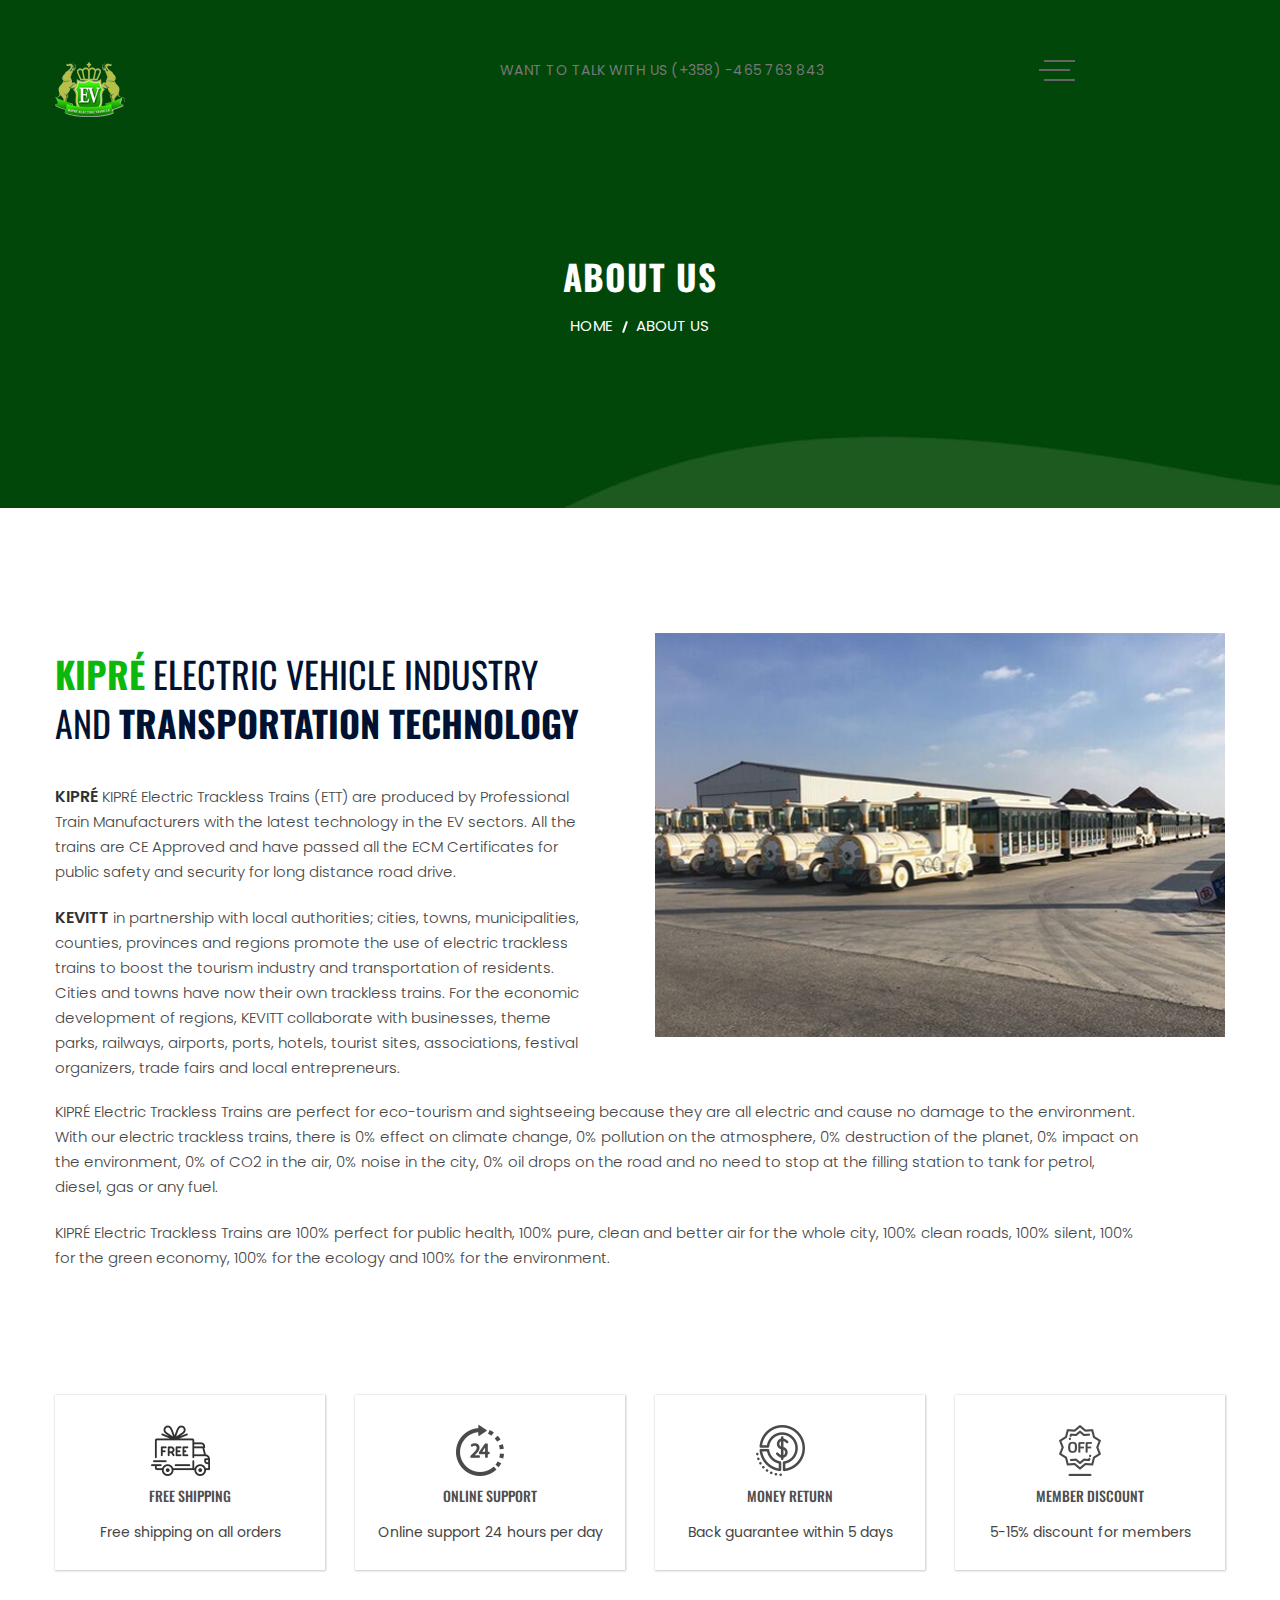
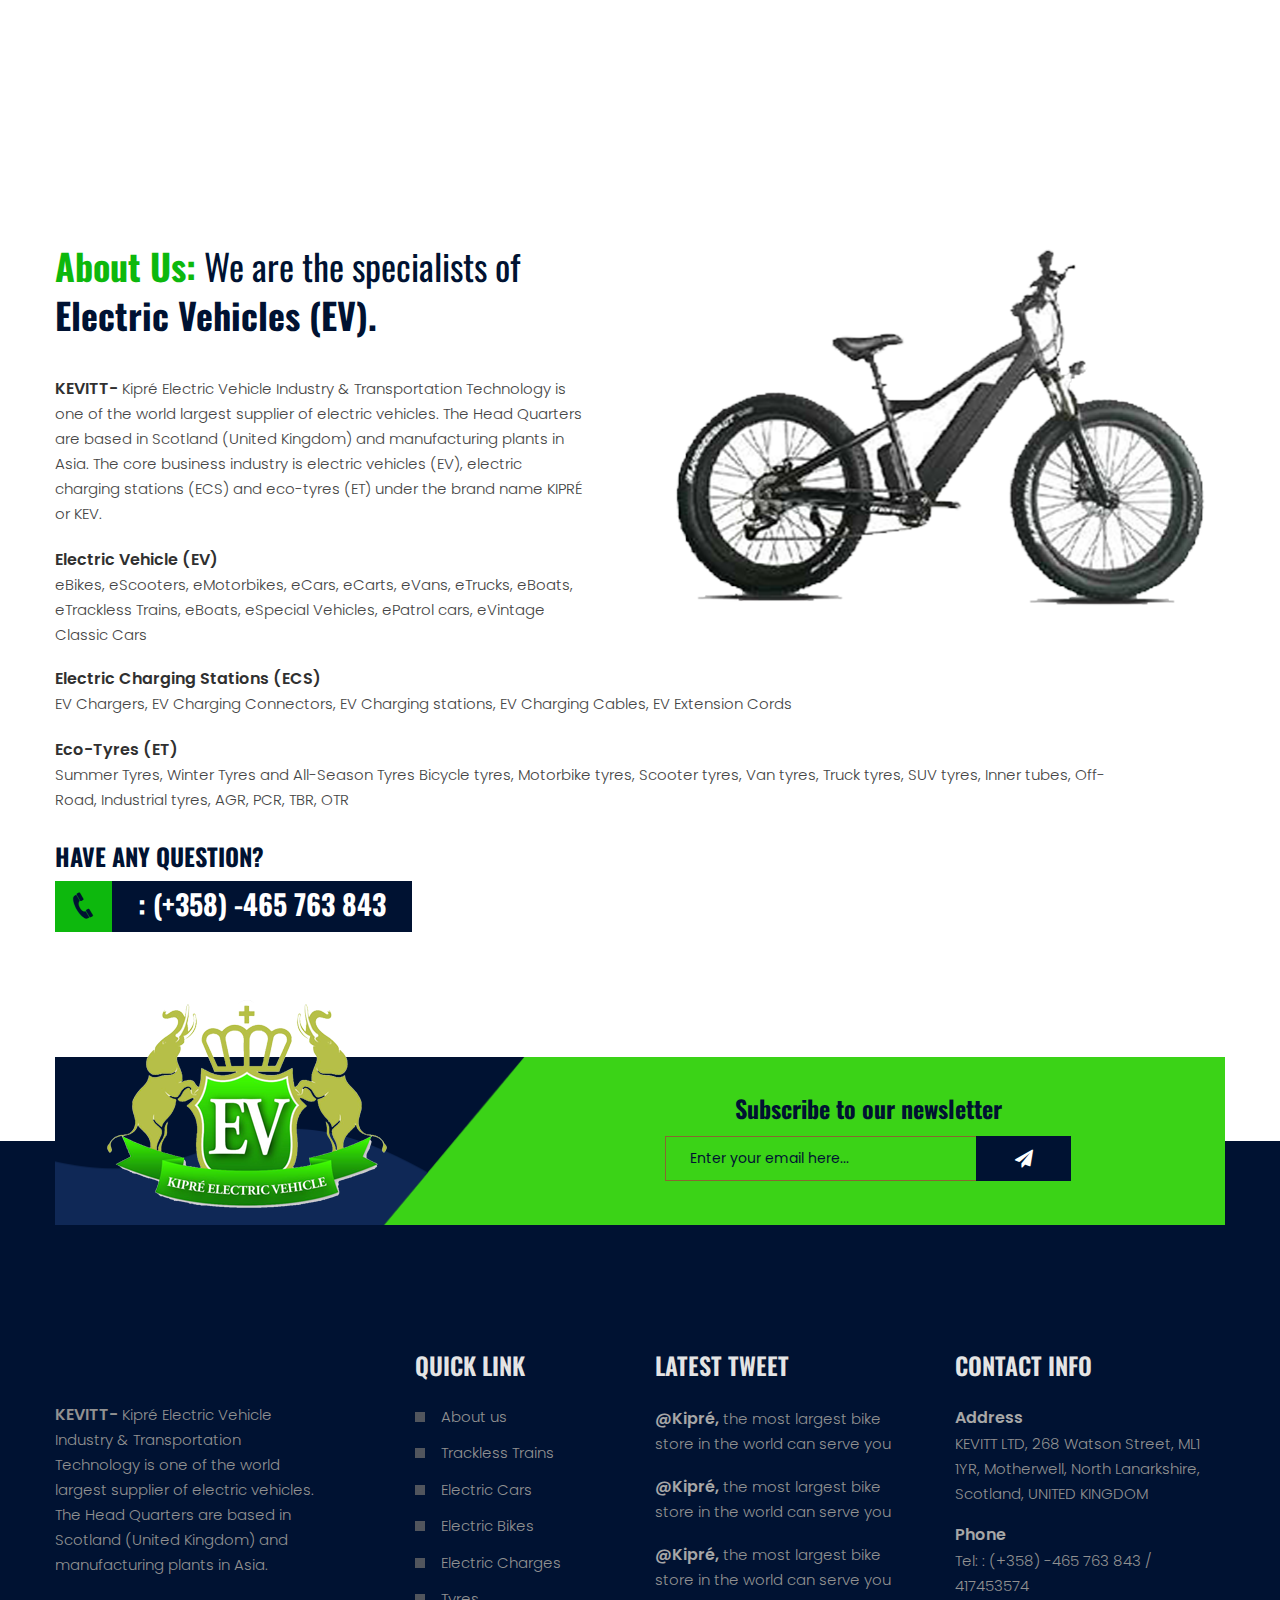
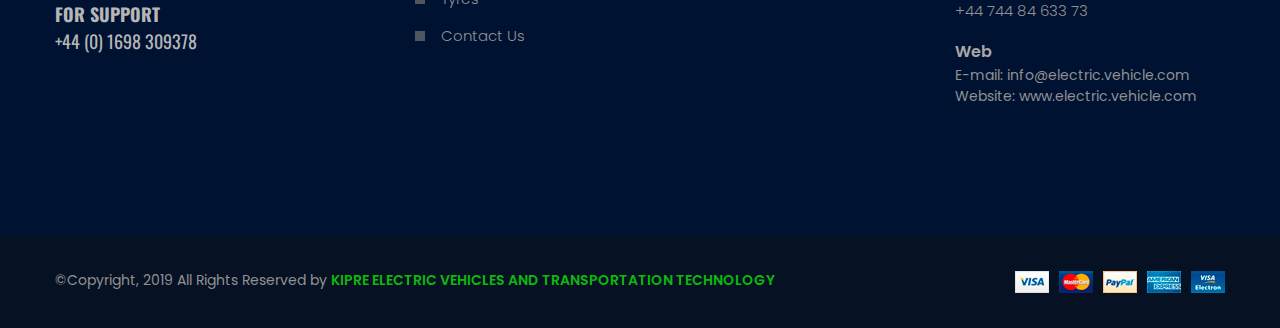
==== docs/about-us.html @ 4ef41a9a "Copy files from Websites project" ====
<!doctype html>
<html class="no-js" lang="zxx">
    <head>
        <meta charset="utf-8">
        <meta http-equiv="x-ua-compatible" content="ie=edge">
        <title> KIPRE ELECTRIC VEHICLES AND TRANSPORTATION TECHNOLOGY</title>
        <meta name="description" content="KIPRÉ ELECTRIC BIKES">
        <meta name="viewport" content="width=device-width, initial-scale=1">
        <!-- Favicon -->
        <link rel="shortcut icon" type="image/x-icon" href="assets/img/favicon.png">
		
		<!-- all css here -->
        <link rel="stylesheet" href="assets/css/bootstrap.min.css">
        <link rel="stylesheet" href="assets/css/animate.css">
        <link rel="stylesheet" href="assets/css/owl.carousel.min.css">
        <link rel="stylesheet" href="assets/css/chosen.min.css">
        <link rel="stylesheet" href="assets/css/meanmenu.min.css">
        <link rel="stylesheet" href="assets/css/themify-icons.css">
        <link rel="stylesheet" href="assets/css/icofont.css">
        <link rel="stylesheet" href="assets/css/font-awesome.min.css">
        <link rel="stylesheet" href="assets/css/bundle.css">
        <link rel="stylesheet" href="assets/css/style.css">
        <link rel="stylesheet" href="assets/css/responsive.css">
        <script src="assets/js/vendor/modernizr-2.8.3.min.js"></script>
    </head>
    <body>
        <div class="wrapper">
            <header>
                <div class="header-area transparent-bar ptb-55">
                    <div class="container">
                        <div class="row">
                            <div class="col-lg-4 col-md-4 col-4">
                                <div class="logo-small-device">
                                    <a href="index.html"><img alt="" src="assets/img/logo/logo.png"></a>
                                </div>
                            </div>
                            <div class="col-lg-8 col-md-8 col-8">
                                <div class="header-contact-menu-wrapper pl-45">
                                    <div class="header-contact">
                                        <p>WANT TO TALK WITH US   (+358) -465 763 843</p>
                                    </div>
                                    <div class="menu-wrapper text-center">
                                        <button class="menu-toggle">
                                            <img class="s-open" alt="" src="assets/img/icon-img/menu.png">
                                            <img class="s-close" alt="" src="assets/img/icon-img/menu-close.png">
                                        </button>
                                        <div class="main-menu">
                                            <nav>
                                                <ul>
                                                    <li><a href="index.html">home</a></li>
                                                    <li class="active"><a href="about-us.html">about us </a></li>
                                                    <li><a href="products.html">Products</a>
                                                        
                                                    </li>
                                                    <li><a href="contact.html">contact us</a></li>
                                                </ul>
                                            </nav>
                                        </div>
                                    </div>
                                </div>
                            </div>
                            
                            <div class="mobile-menu-area col-12">
                                <div class="mobile-menu">
                                    <nav id="mobile-menu-active">
                                        <ul class="menu-overflow">
                                            <li><a href="index.html">home</a></li>
                                                    <li class="active"><a href="about-us.html">about us </a></li>
                                                    <li><a href="products.html">Products</a>
                                                        
                                                    </li>
                                                    <li><a href="contact.html">contact us</a></li>
                                        </ul>
                                    </nav>                          
                                </div>
                            </div>
                        </div>
                    </div>
                    

                </div>
            </header>
            <div class="breadcrumb-area pt-255 pb-170" style="background-image: url(assets/img/banner/banner-4.jpg)">
                <div class="container-fluid">
                    <div class="breadcrumb-content text-center">
                        <h2>About Us</h2>
                        <ul>
                            <li>
                                <a href="index.html">home</a>
                            </li>
                            <li>About Us</li>
                        </ul>
                    </div>
                </div>
            </div>
            
           
            <div class="about-us-area pt-125 pb-125">
                <div class="container">
                    <div class="row">
                        <div class="col-lg-6 col-md-12">
                            <div class="overview-content">
                                <h1><span>KIPRÉ</span>  ELECTRIC VEHICLE INDUSTRY </h1>
                                <h2>AND <span>TRANSPORTATION TECHNOLOGY</span></h2>
                                <p><span>KIPRÉ</span> 
                                    KIPRÉ Electric Trackless Trains (ETT) are produced by Professional Train Manufacturers with the latest technology in the EV sectors. All the trains are CE Approved and have passed all the ECM Certificates for public safety and security for long distance road drive.
                                </p>
                                <br>
                                <p><span>KEVITT </span> 
                                   in partnership with local authorities; cities, towns, municipalities, counties, provinces and regions promote the use of electric trackless trains to boost the tourism industry and transportation of residents. Cities and towns have now their own trackless trains. For the economic development of regions, KEVITT collaborate with businesses, theme parks, railways, airports, ports, hotels, tourist sites, associations, festival organizers, trade fairs and local entrepreneurs.
                                </p>
                            </div>
                        </div>
                        <div class="col-lg-6 col-md-12">
                            <div class="overview-img">
                                <img class="tilter" src="assets/img/banner/banner-1.png" alt=" KIPRE ELECTRIC VEHICLES AND TRANSPORTATION TECHNOLOGY">
                            </div>
                        </div>
                        <div class="col-lg-12 col-md-12">
                            <div class="overview-content">
                                <p> 
                                    KIPRÉ Electric Trackless Trains are perfect for eco-tourism and sightseeing because they are all electric and cause no damage to the environment. With our electric trackless trains, there is 0% effect on climate change, 0% pollution on the atmosphere, 0% destruction of the planet, 0% impact on the environment, 0% of CO2 in the air, 0% noise in the city, 0% oil drops on the road and no need to stop at the filling station to tank for petrol, diesel, gas or any fuel. 
                                </p>
                                <br>
                                <p>
                                   KIPRÉ Electric Trackless Trains are 100% perfect for public health, 100% pure, clean and better air for the whole city, 100% clean roads, 100% silent, 100% for the green economy, 100% for the ecology and 100% for the environment. 
                                </p>
                         
                            </div>
                        </div>
                        
                    </div>
                </div>
            </div>
            
            
                    
           
            <div class="services-area pb-100">
                <div class="container">
                    <div class="row">
                        <div class="col-lg-3 col-md-6">
                            <div class="single-services orange mb-30 text-center">
                                <div class="services-icon">
                                    <img alt="" src="assets/img/icon-img/3.png">
                                </div>
                                <div class="services-text">
                                    <h5>FREE SHIPPING</h5>
                                    <p>Free shipping on all orders</p>
                                </div>
                            </div>
                        </div>
                        <div class="col-lg-3 col-md-6">
                            <div class="single-services yellow mb-30 text-center">
                                <div class="services-icon">
                                    <img alt="" src="assets/img/icon-img/4.png">
                                </div>
                                <div class="services-text">
                                    <h5>ONLINE SUPPORT</h5>
                                    <p>Online support 24 hours per day</p>
                                </div>
                            </div>
                        </div>
                        <div class="col-lg-3 col-md-6">
                            <div class="single-services purple mb-30 text-center">
                                <div class="services-icon">
                                    <img alt="" src="assets/img/icon-img/5.png">
                                </div>
                                <div class="services-text">
                                    <h5>MONEY RETURN</h5>
                                    <p>Back guarantee within 5 days</p>
                                </div>
                            </div>
                        </div>
                        <div class="col-lg-3 col-md-6">
                            <div class="single-services sky mb-30 text-center">
                                <div class="services-icon">
                                    <img alt="" src="assets/img/icon-img/6.png">
                                </div>
                                <div class="services-text">
                                    <h5>MEMBER DISCOUNT</h5>
                                    <p>5-15% discount for members</p>
                                </div>
                            </div>
                        </div>
                    </div>
                </div>
            </div>
            
               <div class="about-us-area pt-125 pb-125">
                <div class="container">
                    <div class="row">
                        <div class="col-lg-6 col-md-12">
                            <div class="overview-content">
                             
                                <h1><span>About Us:</span>  We are the specialists of  </h1>
                                <h2><span>Electric Vehicles (EV). </span></h2>
                                <p><span>KEVITT-</span> 
                                    Kipré Electric Vehicle Industry &amp; Transportation Technology is one of the world largest supplier of electric vehicles. The Head Quarters are based in Scotland (United Kingdom) and manufacturing plants in Asia. The core business industry is electric vehicles (EV), electric charging stations (ECS) and eco-tyres (ET) under the brand name KIPRÉ or KEV.
                                </p>
                                <br>
                                <p><span>Electric Vehicle (EV)</span> <br>
                                eBikes, eScooters, eMotorbikes, eCars, eCarts, eVans, eTrucks, eBoats, eTrackless Trains, eBoats, eSpecial Vehicles, ePatrol cars, eVintage Classic Cars

                                </p>
                            </div>
                        </div>
                        <div class="col-lg-6 col-md-12">
                            <div class="overview-img">
                                <img class="tilter" src="assets/img/banner/banner-21.png" alt="">
                            </div>
                        </div>
                        <div class="col-lg-12 col-md-12">
                            <div class="overview-content">
                                 <p><span>Electric Charging Stations (ECS) </span> <br>
                                EV Chargers, EV Charging Connectors, EV Charging stations, EV Charging Cables, EV Extension Cords
                                </p>
                                <br>
                                 <p><span>Eco-Tyres (ET) </span> <br>
                                 Summer Tyres, Winter Tyres and All-Season Tyres Bicycle tyres, Motorbike tyres, Scooter tyres, Van tyres, Truck tyres, SUV tyres, Inner tubes, Off-Road, Industrial tyres, AGR, PCR, TBR, OTR

                                </p>
                                <div class="question-area">
                                    <h4>HAVE ANY QUESTION? </h4>
                                    <div class="question-contact">
                                        <div class="question-icon">
                                            <i class="icofont icofont-phone"></i>
                                        </div>
                                        <div class="question-content-number">
                                            <h6> : (+358) -465 763 843</h6>
                                        </div>
                                    </div>
                                </div>
                            </div>
                        </div>
                        
                    </div>
                </div>
            </div>
            
            
            <div class="newsletter-area">
                <div class="container">
                    <div class="newsletter-wrapper-all theme-bg-2">
                        <div class="row">
                            <div class="col-lg-5 col-12 col-md-12">
                                <div class="newsletter-img bg-img" style="background-image: url(assets/img/banner/newsletter-bg.png)">
                                    <img alt="image" src="assets/img/team/newsletter-img.png">
                                </div>
                            </div>
                            <div class="col-lg-7 col-12 col-md-12">
                                <div class="newsletter-wrapper text-center">
                                    <div class="newsletter-title">
                                        <h3>Subscribe to our newsletter</h3>
                                    </div>
                                    <div id="mc_embed_signup" class="subscribe-form">
                                        <form action="#" method="post" id="#" name="mc-embedded-subscribe-form" class="validate" target="_blank" novalidate>
                                            <div id="mc_embed_signup_scroll" class="mc-form">
                                                <input type="email" value="" name="EMAIL" class="email" placeholder="Enter your email here..." required>
                                                <!-- real people should not fill this in and expect good things - do not remove this or risk form bot signups-->
                                                <div class="mc-news" aria-hidden="true"><input type="text" name="b_6bbb9b6f5827bd842d9640c82_05d85f18ef" tabindex="-1" value=""></div>
                                                <div class="clear"><input type="submit" value="Subscribe" name="subscribe" id="mc-embedded-subscribe" class="button"></div>
                                            </div>
                                        </form>
                                    </div>
                                </div>
                            </div>
                        </div>
                    </div>
                </div>
            </div>
  <footer>
                <div class="footer-top pt-210 pb-98 theme-bg">
                    <div class="container">
                       <div class="row">
                            <div class="col-lg-3 col-md-6 col-12">
                                <div class="footer-widget mb-30">
                                    <div class="footer-logo">
                                        <a href="index.html">
                                            <img src="assets/img/logo/2.png" alt="">
                                        </a>
                                    </div>
                                    <div class="footer-about">
                                        <p><span>KEVITT- </span> Kipré Electric Vehicle Industry &amp; Transportation Technology is one of the world largest supplier of electric vehicles. The Head Quarters are based in Scotland (United Kingdom) and manufacturing plants in Asia.  </p>
                                        <div class="footer-support">
                                            <h5>FOR SUPPORT</h5>
                                            <span> +44 (0) 1698 309378</span>
                                        </div>
                                    </div>
                                </div>
                            </div>
                            <div class="col-lg-3 col-md-6 col-12">
                                <div class="footer-widget mb-30 pl-60">
                                    <div class="footer-widget-title">
                                        <h3>QUICK LINK</h3>
                                    </div>
                                    <div class="quick-links">
                                        <ul>
                                             <li><a href="about-us.html">About us</a></li>
                                            <li><a href="trains.html">Trackless Trains</a></li>
                                            <li><a href="cars.html">Electric Cars</a></li>
                                            <li><a href="bikes.html">Electric Bikes</a></li>
                                            <li><a href="charges.html">Electric Charges</a></li>
                                            <li><a href="tyres.html">Tyres</a></li>
                                            <li><a href="contact.html">Contact Us</a></li>
                                        </ul>
                                    </div>
                                </div>
                            </div>
                            <div class="col-lg-3 col-md-6 col-12">
                                <div class="footer-widget mb-30">
                                    <div class="footer-widget-title">
                                        <h3>LATEST TWEET</h3>
                                    </div>
                                    <div class="food-widget-content pr-30">
                                        <div class="single-tweet">
                                            <p><a href="#">@Kipré,</a> the most largest bike store in the world can serve you </p>
                                        </div>
                                        <div class="single-tweet">
                                             <p><a href="#">@Kipré,</a> the most largest bike store in the world can serve you </p>
                                        </div>
                                        <div class="single-tweet">
                                            <p><a href="#">@Kipré,</a> the most largest bike store in the world can serve you </p>
                                        </div>
                                    </div>
                                </div>
                            </div>
                            <div class="col-lg-3 col-md-6 col-12">
                                <div class="footer-widget mb-30">
                                    <div class="footer-widget-title">
                                        <h3>CONTACT INFO</h3>
                                    </div>
                                    <div class="food-info-wrapper">
                                        <div class="food-address">
                                            <div class="food-info-title">
                                                <span>Address</span>
                                            </div>
                                            <div class="food-info-content">
                                                <p>KEVITT LTD, 268 Watson Street, ML1 1YR, Motherwell, North Lanarkshire, Scotland, UNITED KINGDOM </p>
                                            </div>
                                        </div>
                                       <div class="food-address">
                                            <div class="food-info-title">
                                                <span>Phone</span>
                                            </div>
                                            <div class="food-info-content">
                                                <p>Tel: : (+358) -465 763 843  /  417453574  <br>
+44 744 84 633 73</p>
                                               
                                            </div>
                                        </div>
                                        <div class="food-address">
                                            <div class="food-info-title">
                                                <span>Web</span>
                                            </div>
                                            <div class="food-info-content">
                                                <a href="#">E-mail: info@electric.vehicle.com</a>
                                                <a href="#">Website: www.electric.vehicle.com</a>
                                            </div>
                                        </div>
                                    </div>
                                </div>
                            </div>
                        </div>
                    </div>
                </div>
                <div class="footer-bottom ptb-35 black-bg">
                    <div class="container">
                        <div class="row">
                            <div class="col-md-8 col-12">
                                <div class="copyright">
                                    <p>©Copyright, 2019 All Rights Reserved by <a href=""> KIPRE ELECTRIC VEHICLES AND TRANSPORTATION TECHNOLOGY</a></p>
                                </div>
                            </div>
                            <div class="col-md-4 col-12">
                                <div class="footer-payment-method">
                                    <a href="#"><img alt="" src="assets/img/icon-img/payment.png"></a>
                                </div>
                            </div>
                        </div>
                    </div>
                </div>
            </footer>
        </div>
        
        
        
		
		
		
		
		
		<!-- all js here -->
        <script src="assets/js/vendor/jquery-1.12.0.min.js"></script>
        <script src="assets/js/popper.js"></script>
        <script src="assets/js/bootstrap.min.js"></script>
        <script src="assets/js/isotope.pkgd.min.js"></script>
        <script src="assets/js/imagesloaded.pkgd.min.js"></script>
        <script src="assets/js/jquery.counterup.min.js"></script>
        <script src="assets/js/waypoints.min.js"></script>
        
        <script src="assets/js/owl.carousel.min.js"></script>
        <script src="assets/js/plugins.js"></script>
        <script src="assets/js/main.js"></script>
    </body>
</html>
---- docs/assets/css/themify-icons.css ----
@font-face {
	font-family: 'themify';
	src:url('../fonts/themify.eot?-fvbane');
	src:url('.../fonts/themify.eot?#iefix-fvbane') format('embedded-opentype'),
		url('../fonts/themify.woff?-fvbane') format('woff'),
		url('../fonts/themify.ttf?-fvbane') format('truetype'),
		url('../fonts/themify.svg?-fvbane#themify') format('svg');
	font-weight: normal;
	font-style: normal;
}

[class^="ti-"], [class*=" ti-"] {
	font-family: 'themify';
	speak: none;
	font-style: normal;
	font-weight: normal;
	font-variant: normal;
	text-transform: none;
	line-height: 1;

	/* Better Font Rendering =========== */
	-webkit-font-smoothing: antialiased;
	-moz-osx-font-smoothing: grayscale;
}

.ti-wand:before {
	content: "\e600";
}
.ti-volume:before {
	content: "\e601";
}
.ti-user:before {
	content: "\e602";
}
.ti-unlock:before {
	content: "\e603";
}
.ti-unlink:before {
	content: "\e604";
}
.ti-trash:before {
	content: "\e605";
}
.ti-thought:before {
	content: "\e606";
}
.ti-target:before {
	content: "\e607";
}
.ti-tag:before {
	content: "\e608";
}
.ti-tablet:before {
	content: "\e609";
}
.ti-star:before {
	content: "\e60a";
}
.ti-spray:before {
	content: "\e60b";
}
.ti-signal:before {
	content: "\e60c";
}
.ti-shopping-cart:before {
	content: "\e60d";
}
.ti-shopping-cart-full:before {
	content: "\e60e";
}
.ti-settings:before {
	content: "\e60f";
}
.ti-search:before {
	content: "\e610";
}
.ti-zoom-in:before {
	content: "\e611";
}
.ti-zoom-out:before {
	content: "\e612";
}
.ti-cut:before {
	content: "\e613";
}
.ti-ruler:before {
	content: "\e614";
}
.ti-ruler-pencil:before {
	content: "\e615";
}
.ti-ruler-alt:before {
	content: "\e616";
}
.ti-bookmark:before {
	content: "\e617";
}
.ti-bookmark-alt:before {
	content: "\e618";
}
.ti-reload:before {
	content: "\e619";
}
.ti-plus:before {
	content: "\e61a";
}
.ti-pin:before {
	content: "\e61b";
}
.ti-pencil:before {
	content: "\e61c";
}
.ti-pencil-alt:before {
	content: "\e61d";
}
.ti-paint-roller:before {
	content: "\e61e";
}
.ti-paint-bucket:before {
	content: "\e61f";
}
.ti-na:before {
	content: "\e620";
}
.ti-mobile:before {
	content: "\e621";
}
.ti-minus:before {
	content: "\e622";
}
.ti-medall:before {
	content: "\e623";
}
.ti-medall-alt:before {
	content: "\e624";
}
.ti-marker:before {
	content: "\e625";
}
.ti-marker-alt:before {
	content: "\e626";
}
.ti-arrow-up:before {
	content: "\e627";
}
.ti-arrow-right:before {
	content: "\e628";
}
.ti-arrow-left:before {
	content: "\e629";
}
.ti-arrow-down:before {
	content: "\e62a";
}
.ti-lock:before {
	content: "\e62b";
}
.ti-location-arrow:before {
	content: "\e62c";
}
.ti-link:before {
	content: "\e62d";
}
.ti-layout:before {
	content: "\e62e";
}
.ti-layers:before {
	content: "\e62f";
}
.ti-layers-alt:before {
	content: "\e630";
}
.ti-key:before {
	content: "\e631";
}
.ti-import:before {
	content: "\e632";
}
.ti-image:before {
	content: "\e633";
}
.ti-heart:before {
	content: "\e634";
}
.ti-heart-broken:before {
	content: "\e635";
}
.ti-hand-stop:before {
	content: "\e636";
}
.ti-hand-open:before {
	content: "\e637";
}
.ti-hand-drag:before {
	content: "\e638";
}
.ti-folder:before {
	content: "\e639";
}
.ti-flag:before {
	content: "\e63a";
}
.ti-flag-alt:before {
	content: "\e63b";
}
.ti-flag-alt-2:before {
	content: "\e63c";
}
.ti-eye:before {
	content: "\e63d";
}
.ti-export:before {
	content: "\e63e";
}
.ti-exchange-vertical:before {
	content: "\e63f";
}
.ti-desktop:before {
	content: "\e640";
}
.ti-cup:before {
	content: "\e641";
}
.ti-crown:before {
	content: "\e642";
}
.ti-comments:before {
	content: "\e643";
}
.ti-comment:before {
	content: "\e644";
}
.ti-comment-alt:before {
	content: "\e645";
}
.ti-close:before {
	content: "\e646";
}
.ti-clip:before {
	content: "\e647";
}
.ti-angle-up:before {
	content: "\e648";
}
.ti-angle-right:before {
	content: "\e649";
}
.ti-angle-left:before {
	content: "\e64a";
}
.ti-angle-down:before {
	content: "\e64b";
}
.ti-check:before {
	content: "\e64c";
}
.ti-check-box:before {
	content: "\e64d";
}
.ti-camera:before {
	content: "\e64e";
}
.ti-announcement:before {
	content: "\e64f";
}
.ti-brush:before {
	content: "\e650";
}
.ti-briefcase:before {
	content: "\e651";
}
.ti-bolt:before {
	content: "\e652";
}
.ti-bolt-alt:before {
	content: "\e653";
}
.ti-blackboard:before {
	content: "\e654";
}
.ti-bag:before {
	content: "\e655";
}
.ti-move:before {
	content: "\e656";
}
.ti-arrows-vertical:before {
	content: "\e657";
}
.ti-arrows-horizontal:before {
	content: "\e658";
}
.ti-fullscreen:before {
	content: "\e659";
}
.ti-arrow-top-right:before {
	content: "\e65a";
}
.ti-arrow-top-left:before {
	content: "\e65b";
}
.ti-arrow-circle-up:before {
	content: "\e65c";
}
.ti-arrow-circle-right:before {
	content: "\e65d";
}
.ti-arrow-circle-left:before {
	content: "\e65e";
}
.ti-arrow-circle-down:before {
	content: "\e65f";
}
.ti-angle-double-up:before {
	content: "\e660";
}
.ti-angle-double-right:before {
	content: "\e661";
}
.ti-angle-double-left:before {
	content: "\e662";
}
.ti-angle-double-down:before {
	content: "\e663";
}
.ti-zip:before {
	content: "\e664";
}
.ti-world:before {
	content: "\e665";
}
.ti-wheelchair:before {
	content: "\e666";
}
.ti-view-list:before {
	content: "\e667";
}
.ti-view-list-alt:before {
	content: "\e668";
}
.ti-view-grid:before {
	content: "\e669";
}
.ti-uppercase:before {
	content: "\e66a";
}
.ti-upload:before {
	content: "\e66b";
}
.ti-underline:before {
	content: "\e66c";
}
.ti-truck:before {
	content: "\e66d";
}
.ti-timer:before {
	content: "\e66e";
}
.ti-ticket:before {
	content: "\e66f";
}
.ti-thumb-up:before {
	content: "\e670";
}
.ti-thumb-down:before {
	content: "\e671";
}
.ti-text:before {
	content: "\e672";
}
.ti-stats-up:before {
	content: "\e673";
}
.ti-stats-down:before {
	content: "\e674";
}
.ti-split-v:before {
	content: "\e675";
}
.ti-split-h:before {
	content: "\e676";
}
.ti-smallcap:before {
	content: "\e677";
}
.ti-shine:before {
	content: "\e678";
}
.ti-shift-right:before {
	content: "\e679";
}
.ti-shift-left:before {
	content: "\e67a";
}
.ti-shield:before {
	content: "\e67b";
}
.ti-notepad:before {
	content: "\e67c";
}
.ti-server:before {
	content: "\e67d";
}
.ti-quote-right:before {
	content: "\e67e";
}
.ti-quote-left:before {
	content: "\e67f";
}
.ti-pulse:before {
	content: "\e680";
}
.ti-printer:before {
	content: "\e681";
}
.ti-power-off:before {
	content: "\e682";
}
.ti-plug:before {
	content: "\e683";
}
.ti-pie-chart:before {
	content: "\e684";
}
.ti-paragraph:before {
	content: "\e685";
}
.ti-panel:before {
	content: "\e686";
}
.ti-package:before {
	content: "\e687";
}
.ti-music:before {
	content: "\e688";
}
.ti-music-alt:before {
	content: "\e689";
}
.ti-mouse:before {
	content: "\e68a";
}
.ti-mouse-alt:before {
	content: "\e68b";
}
.ti-money:before {
	content: "\e68c";
}
.ti-microphone:before {
	content: "\e68d";
}
.ti-menu:before {
	content: "\e68e";
}
.ti-menu-alt:before {
	content: "\e68f";
}
.ti-map:before {
	content: "\e690";
}
.ti-map-alt:before {
	content: "\e691";
}
.ti-loop:before {
	content: "\e692";
}
.ti-location-pin:before {
	content: "\e693";
}
.ti-list:before {
	content: "\e694";
}
.ti-light-bulb:before {
	content: "\e695";
}
.ti-Italic:before {
	content: "\e696";
}
.ti-info:before {
	content: "\e697";
}
.ti-infinite:before {
	content: "\e698";
}
.ti-id-badge:before {
	content: "\e699";
}
.ti-hummer:before {
	content: "\e69a";
}
.ti-home:before {
	content: "\e69b";
}
.ti-help:before {
	content: "\e69c";
}
.ti-headphone:before {
	content: "\e69d";
}
.ti-harddrives:before {
	content: "\e69e";
}
.ti-harddrive:before {
	content: "\e69f";
}
.ti-gift:before {
	content: "\e6a0";
}
.ti-game:before {
	content: "\e6a1";
}
.ti-filter:before {
	content: "\e6a2";
}
.ti-files:before {
	content: "\e6a3";
}
.ti-file:before {
	content: "\e6a4";
}
.ti-eraser:before {
	content: "\e6a5";
}
.ti-envelope:before {
	content: "\e6a6";
}
.ti-download:before {
	content: "\e6a7";
}
.ti-direction:before {
	content: "\e6a8";
}
.ti-direction-alt:before {
	content: "\e6a9";
}
.ti-dashboard:before {
	content: "\e6aa";
}
.ti-control-stop:before {
	content: "\e6ab";
}
.ti-control-shuffle:before {
	content: "\e6ac";
}
.ti-control-play:before {
	content: "\e6ad";
}
.ti-control-pause:before {
	content: "\e6ae";
}
.ti-control-forward:before {
	content: "\e6af";
}
.ti-control-backward:before {
	content: "\e6b0";
}
.ti-cloud:before {
	content: "\e6b1";
}
.ti-cloud-up:before {
	content: "\e6b2";
}
.ti-cloud-down:before {
	content: "\e6b3";
}
.ti-clipboard:before {
	content: "\e6b4";
}
.ti-car:before {
	content: "\e6b5";
}
.ti-calendar:before {
	content: "\e6b6";
}
.ti-book:before {
	content: "\e6b7";
}
.ti-bell:before {
	content: "\e6b8";
}
.ti-basketball:before {
	content: "\e6b9";
}
.ti-bar-chart:before {
	content: "\e6ba";
}
.ti-bar-chart-alt:before {
	content: "\e6bb";
}
.ti-back-right:before {
	content: "\e6bc";
}
.ti-back-left:before {
	content: "\e6bd";
}
.ti-arrows-corner:before {
	content: "\e6be";
}
.ti-archive:before {
	content: "\e6bf";
}
.ti-anchor:before {
	content: "\e6c0";
}
.ti-align-right:before {
	content: "\e6c1";
}
.ti-align-left:before {
	content: "\e6c2";
}
.ti-align-justify:before {
	content: "\e6c3";
}
.ti-align-center:before {
	content: "\e6c4";
}
.ti-alert:before {
	content: "\e6c5";
}
.ti-alarm-clock:before {
	content: "\e6c6";
}
.ti-agenda:before {
	content: "\e6c7";
}
.ti-write:before {
	content: "\e6c8";
}
.ti-window:before {
	content: "\e6c9";
}
.ti-widgetized:before {
	content: "\e6ca";
}
.ti-widget:before {
	content: "\e6cb";
}
.ti-widget-alt:before {
	content: "\e6cc";
}
.ti-wallet:before {
	content: "\e6cd";
}
.ti-video-clapper:before {
	content: "\e6ce";
}
.ti-video-camera:before {
	content: "\e6cf";
}
.ti-vector:before {
	content: "\e6d0";
}
.ti-themify-logo:before {
	content: "\e6d1";
}
.ti-themify-favicon:before {
	content: "\e6d2";
}
.ti-themify-favicon-alt:before {
	content: "\e6d3";
}
.ti-support:before {
	content: "\e6d4";
}
.ti-stamp:before {
	content: "\e6d5";
}
.ti-split-v-alt:before {
	content: "\e6d6";
}
.ti-slice:before {
	content: "\e6d7";
}
.ti-shortcode:before {
	content: "\e6d8";
}
.ti-shift-right-alt:before {
	content: "\e6d9";
}
.ti-shift-left-alt:before {
	content: "\e6da";
}
.ti-ruler-alt-2:before {
	content: "\e6db";
}
.ti-receipt:before {
	content: "\e6dc";
}
.ti-pin2:before {
	content: "\e6dd";
}
.ti-pin-alt:before {
	content: "\e6de";
}
.ti-pencil-alt2:before {
	content: "\e6df";
}
.ti-palette:before {
	content: "\e6e0";
}
.ti-more:before {
	content: "\e6e1";
}
.ti-more-alt:before {
	content: "\e6e2";
}
.ti-microphone-alt:before {
	content: "\e6e3";
}
.ti-magnet:before {
	content: "\e6e4";
}
.ti-line-double:before {
	content: "\e6e5";
}
.ti-line-dotted:before {
	content: "\e6e6";
}
.ti-line-dashed:before {
	content: "\e6e7";
}
.ti-layout-width-full:before {
	content: "\e6e8";
}
.ti-layout-width-default:before {
	content: "\e6e9";
}
.ti-layout-width-default-alt:before {
	content: "\e6ea";
}
.ti-layout-tab:before {
	content: "\e6eb";
}
.ti-layout-tab-window:before {
	content: "\e6ec";
}
.ti-layout-tab-v:before {
	content: "\e6ed";
}
.ti-layout-tab-min:before {
	content: "\e6ee";
}
.ti-layout-slider:before {
	content: "\e6ef";
}
.ti-layout-slider-alt:before {
	content: "\e6f0";
}
.ti-layout-sidebar-right:before {
	content: "\e6f1";
}
.ti-layout-sidebar-none:before {
	content: "\e6f2";
}
.ti-layout-sidebar-left:before {
	content: "\e6f3";
}
.ti-layout-placeholder:before {
	content: "\e6f4";
}
.ti-layout-menu:before {
	content: "\e6f5";
}
.ti-layout-menu-v:before {
	content: "\e6f6";
}
.ti-layout-menu-separated:before {
	content: "\e6f7";
}
.ti-layout-menu-full:before {
	content: "\e6f8";
}
.ti-layout-media-right-alt:before {
	content: "\e6f9";
}
.ti-layout-media-right:before {
	content: "\e6fa";
}
.ti-layout-media-overlay:before {
	content: "\e6fb";
}
.ti-layout-media-overlay-alt:before {
	content: "\e6fc";
}
.ti-layout-media-overlay-alt-2:before {
	content: "\e6fd";
}
.ti-layout-media-left-alt:before {
	content: "\e6fe";
}
.ti-layout-media-left:before {
	content: "\e6ff";
}
.ti-layout-media-center-alt:before {
	content: "\e700";
}
.ti-layout-media-center:before {
	content: "\e701";
}
.ti-layout-list-thumb:before {
	content: "\e702";
}
.ti-layout-list-thumb-alt:before {
	content: "\e703";
}
.ti-layout-list-post:before {
	content: "\e704";
}
.ti-layout-list-large-image:before {
	content: "\e705";
}
.ti-layout-line-solid:before {
	content: "\e706";
}
.ti-layout-grid4:before {
	content: "\e707";
}
.ti-layout-grid3:before {
	content: "\e708";
}
.ti-layout-grid2:before {
	content: "\e709";
}
.ti-layout-grid2-thumb:before {
	content: "\e70a";
}
.ti-layout-cta-right:before {
	content: "\e70b";
}
.ti-layout-cta-left:before {
	content: "\e70c";
}
.ti-layout-cta-center:before {
	content: "\e70d";
}
.ti-layout-cta-btn-right:before {
	content: "\e70e";
}
.ti-layout-cta-btn-left:before {
	content: "\e70f";
}
.ti-layout-column4:before {
	content: "\e710";
}
.ti-layout-column3:before {
	content: "\e711";
}
.ti-layout-column2:before {
	content: "\e712";
}
.ti-layout-accordion-separated:before {
	content: "\e713";
}
.ti-layout-accordion-merged:before {
	content: "\e714";
}
.ti-layout-accordion-list:before {
	content: "\e715";
}
.ti-ink-pen:before {
	content: "\e716";
}
.ti-info-alt:before {
	content: "\e717";
}
.ti-help-alt:before {
	content: "\e718";
}
.ti-headphone-alt:before {
	content: "\e719";
}
.ti-hand-point-up:before {
	content: "\e71a";
}
.ti-hand-point-right:before {
	content: "\e71b";
}
.ti-hand-point-left:before {
	content: "\e71c";
}
.ti-hand-point-down:before {
	content: "\e71d";
}
.ti-gallery:before {
	content: "\e71e";
}
.ti-face-smile:before {
	content: "\e71f";
}
.ti-face-sad:before {
	content: "\e720";
}
.ti-credit-card:before {
	content: "\e721";
}
.ti-control-skip-forward:before {
	content: "\e722";
}
.ti-control-skip-backward:before {
	content: "\e723";
}
.ti-control-record:before {
	content: "\e724";
}
.ti-control-eject:before {
	content: "\e725";
}
.ti-comments-smiley:before {
	content: "\e726";
}
.ti-brush-alt:before {
	content: "\e727";
}
.ti-youtube:before {
	content: "\e728";
}
.ti-vimeo:before {
	content: "\e729";
}
.ti-twitter:before {
	content: "\e72a";
}
.ti-time:before {
	content: "\e72b";
}
.ti-tumblr:before {
	content: "\e72c";
}
.ti-skype:before {
	content: "\e72d";
}
.ti-share:before {
	content: "\e72e";
}
.ti-share-alt:before {
	content: "\e72f";
}
.ti-rocket:before {
	content: "\e730";
}
.ti-pinterest:before {
	content: "\e731";
}
.ti-new-window:before {
	content: "\e732";
}
.ti-microsoft:before {
	content: "\e733";
}
.ti-list-ol:before {
	content: "\e734";
}
.ti-linkedin:before {
	content: "\e735";
}
.ti-layout-sidebar-2:before {
	content: "\e736";
}
.ti-layout-grid4-alt:before {
	content: "\e737";
}
.ti-layout-grid3-alt:before {
	content: "\e738";
}
.ti-layout-grid2-alt:before {
	content: "\e739";
}
.ti-layout-column4-alt:before {
	content: "\e73a";
}
.ti-layout-column3-alt:before {
	content: "\e73b";
}
.ti-layout-column2-alt:before {
	content: "\e73c";
}
.ti-instagram:before {
	content: "\e73d";
}
.ti-google:before {
	content: "\e73e";
}
.ti-github:before {
	content: "\e73f";
}
.ti-flickr:before {
	content: "\e740";
}
.ti-facebook:before {
	content: "\e741";
}
.ti-dropbox:before {
	content: "\e742";
}
.ti-dribbble:before {
	content: "\e743";
}
.ti-apple:before {
	content: "\e744";
}
.ti-android:before {
	content: "\e745";
}
.ti-save:before {
	content: "\e746";
}
.ti-save-alt:before {
	content: "\e747";
}
.ti-yahoo:before {
	content: "\e748";
}
.ti-wordpress:before {
	content: "\e749";
}
.ti-vimeo-alt:before {
	content: "\e74a";
}
.ti-twitter-alt:before {
	content: "\e74b";
}
.ti-tumblr-alt:before {
	content: "\e74c";
}
.ti-trello:before {
	content: "\e74d";
}
.ti-stack-overflow:before {
	content: "\e74e";
}
.ti-soundcloud:before {
	content: "\e74f";
}
.ti-sharethis:before {
	content: "\e750";
}
.ti-sharethis-alt:before {
	content: "\e751";
}
.ti-reddit:before {
	content: "\e752";
}
.ti-pinterest-alt:before {
	content: "\e753";
}
.ti-microsoft-alt:before {
	content: "\e754";
}
.ti-linux:before {
	content: "\e755";
}
.ti-jsfiddle:before {
	content: "\e756";
}
.ti-joomla:before {
	content: "\e757";
}
.ti-html5:before {
	content: "\e758";
}
.ti-flickr-alt:before {
	content: "\e759";
}
.ti-email:before {
	content: "\e75a";
}
.ti-drupal:before {
	content: "\e75b";
}
.ti-dropbox-alt:before {
	content: "\e75c";
}
.ti-css3:before {
	content: "\e75d";
}
.ti-rss:before {
	content: "\e75e";
}
.ti-rss-alt:before {
	content: "\e75f";
}
---- docs/assets/css/icofont.css ----
/**
 * @package IcoFont by ThemeHunt - https://themehunt.com
 * @version 1.0.0 Beta
 * @author IcoFont http://icofont.com
 * @copyright Copyright (c) 2018 IcoFont
 * @license - http://icofont.com/license/
*/

@font-face {
    font-family: 'icofont';
    src: url('../fonts/icofont.eot?v=1.0.0-beta');
    src: url('../fonts/icofont.eot?v=1.0.0-beta#iefix') format('embedded-opentype'),
    url('../fonts/icofont.ttf?v=1.0.0-beta') format('truetype'),
    url('../fonts/icofont.woff?v=1.0.0-beta') format('woff'),
    url('../fonts/icofont.svg?v=1.0.0-beta#icofont') format('svg');
    font-weight: normal;
    font-style: normal;
}

.icofont {
    font-family: 'IcoFont' !important;
    speak: none;
    font-style: normal;
    font-weight: normal;
    font-variant: normal;
    text-transform: none;
    line-height: 1;

    /* Better Font Rendering =========== */
    -webkit-font-smoothing: antialiased;
    -moz-osx-font-smoothing: grayscale;
}

.icofont-angry-monster:before {
	content: "\e901";
}
.icofont-bathtub:before {
	content: "\e902";
}
.icofont-bird-wings:before {
	content: "\e903";
}
.icofont-bow:before {
	content: "\e904";
}
.icofont-brain-alt:before {
	content: "\e905";
}
.icofont-butterfly-alt:before {
	content: "\e906";
}
.icofont-castle:before {
	content: "\e907";
}
.icofont-circuit:before {
	content: "\e908";
}
.icofont-dart:before {
	content: "\e909";
}
.icofont-dice-alt:before {
	content: "\e90a";
}
.icofont-disability-race:before {
	content: "\e90b";
}
.icofont-diving-goggle:before {
	content: "\e90c";
}
.icofont-fire-alt:before {
	content: "\e90d";
}
.icofont-flame-torch:before {
	content: "\e90e";
}
.icofont-flora-flower:before {
	content: "\e90f";
}
.icofont-flora:before {
	content: "\e910";
}
.icofont-gift-box:before {
	content: "\e911";
}
.icofont-halloween-pumpkin:before {
	content: "\e912";
}
.icofont-hand-power:before {
	content: "\e913";
}
.icofont-hand-thunder:before {
	content: "\e914";
}
.icofont-king-crown:before {
	content: "\e915";
}
.icofont-king-monster:before {
	content: "\e916";
}
.icofont-love:before {
	content: "\e917";
}
.icofont-magician-hat:before {
	content: "\e918";
}
.icofont-native-american:before {
	content: "\e919";
}
.icofont-open-eye:before {
	content: "\e91a";
}
.icofont-owl-look:before {
	content: "\e91b";
}
.icofont-phoenix:before {
	content: "\e91c";
}
.icofont-queen-crown:before {
	content: "\e91d";
}
.icofont-robot-face:before {
	content: "\e91e";
}
.icofont-sand-clock:before {
	content: "\e91f";
}
.icofont-shield-alt:before {
	content: "\e920";
}
.icofont-ship-wheel:before {
	content: "\e921";
}
.icofont-skull-danger:before {
	content: "\e922";
}
.icofont-skull-face:before {
	content: "\e923";
}
.icofont-snail:before {
	content: "\e924";
}
.icofont-snow-alt:before {
	content: "\e925";
}
.icofont-snow-flake:before {
	content: "\e926";
}
.icofont-snowmobile:before {
	content: "\e927";
}
.icofont-space-shuttle:before {
	content: "\e928";
}
.icofont-star-shape:before {
	content: "\e929";
}
.icofont-swirl:before {
	content: "\e92a";
}
.icofont-tattoo-wing:before {
	content: "\e92b";
}
.icofont-throne:before {
	content: "\e92c";
}
.icofont-touch:before {
	content: "\e92d";
}
.icofont-tree-alt:before {
	content: "\e92e";
}
.icofont-triangle:before {
	content: "\e92f";
}
.icofont-unity-hand:before {
	content: "\e930";
}
.icofont-weed:before {
	content: "\e931";
}
.icofont-woman-bird:before {
	content: "\e932";
}
.icofont-animal-bat:before {
	content: "\e933";
}
.icofont-animal-bear-tracks:before {
	content: "\e934";
}
.icofont-animal-bear:before {
	content: "\e935";
}
.icofont-animal-bird-alt:before {
	content: "\e936";
}
.icofont-animal-bird:before {
	content: "\e937";
}
.icofont-animal-bone:before {
	content: "\e938";
}
.icofont-animal-bull:before {
	content: "\e939";
}
.icofont-animal-camel-alt:before {
	content: "\e93a";
}
.icofont-animal-camel-head:before {
	content: "\e93b";
}
.icofont-animal-camel:before {
	content: "\e93c";
}
.icofont-animal-cat-alt-1:before {
	content: "\e93d";
}
.icofont-animal-cat-alt-2:before {
	content: "\e93e";
}
.icofont-animal-cat-alt-3:before {
	content: "\e93f";
}
.icofont-animal-cat-alt-4:before {
	content: "\e940";
}
.icofont-animal-cat-with-dog:before {
	content: "\e941";
}
.icofont-animal-cat:before {
	content: "\e942";
}
.icofont-animal-cow-head:before {
	content: "\e943";
}
.icofont-animal-cow:before {
	content: "\e944";
}
.icofont-animal-crab:before {
	content: "\e945";
}
.icofont-animal-crocodile:before {
	content: "\e946";
}
.icofont-animal-deer-head:before {
	content: "\e947";
}
.icofont-animal-dog-alt:before {
	content: "\e948";
}
.icofont-animal-dog-barking:before {
	content: "\e949";
}
.icofont-animal-dog:before {
	content: "\e94a";
}
.icofont-animal-dolphin:before {
	content: "\e94b";
}
.icofont-animal-duck-tracks:before {
	content: "\e94c";
}
.icofont-animal-eagle-head:before {
	content: "\e94d";
}
.icofont-animal-eaten-fish:before {
	content: "\e94e";
}
.icofont-animal-elephant-alt:before {
	content: "\e94f";
}
.icofont-animal-elephant-head-alt:before {
	content: "\e950";
}
.icofont-animal-elephant-head:before {
	content: "\e951";
}
.icofont-animal-elephant:before {
	content: "\e952";
}
.icofont-animal-elk:before {
	content: "\e953";
}
.icofont-animal-fish-alt-1:before {
	content: "\e954";
}
.icofont-animal-fish-alt-2:before {
	content: "\e955";
}
.icofont-animal-fish-alt-3:before {
	content: "\e956";
}
.icofont-animal-fish-alt-4:before {
	content: "\e957";
}
.icofont-animal-fish:before {
	content: "\e958";
}
.icofont-animal-fox-alt:before {
	content: "\e959";
}
.icofont-animal-fox:before {
	content: "\e95a";
}
.icofont-animal-frog-tracks:before {
	content: "\e95b";
}
.icofont-animal-frog:before {
	content: "\e95c";
}
.icofont-animal-froggy:before {
	content: "\e95d";
}
.icofont-animal-giraffe-alt:before {
	content: "\e95e";
}
.icofont-animal-giraffe:before {
	content: "\e95f";
}
.icofont-animal-goat-head-alt-1:before {
	content: "\e960";
}
.icofont-animal-goat-head-alt-2:before {
	content: "\e961";
}
.icofont-animal-goat-head:before {
	content: "\e962";
}
.icofont-animal-gorilla:before {
	content: "\e963";
}
.icofont-animal-hen-tracks:before {
	content: "\e964";
}
.icofont-animal-horse-head-alt-1:before {
	content: "\e965";
}
.icofont-animal-horse-head-alt-2:before {
	content: "\e966";
}
.icofont-animal-horse-head:before {
	content: "\e967";
}
.icofont-animal-horse-tracks:before {
	content: "\e968";
}
.icofont-animal-jellyfish:before {
	content: "\e969";
}
.icofont-animal-kangaroo:before {
	content: "\e96a";
}
.icofont-animal-lemur:before {
	content: "\e96b";
}
.icofont-animal-lion-alt:before {
	content: "\e96c";
}
.icofont-animal-lion-head-alt:before {
	content: "\e96d";
}
.icofont-animal-lion-head:before {
	content: "\e96e";
}
.icofont-animal-lion:before {
	content: "\e96f";
}
.icofont-animal-monkey-alt-1:before {
	content: "\e970";
}
.icofont-animal-monkey-alt-2:before {
	content: "\e971";
}
.icofont-animal-monkey-alt-3:before {
	content: "\e972";
}
.icofont-animal-monkey:before {
	content: "\e973";
}
.icofont-animal-octopus-alt:before {
	content: "\e974";
}
.icofont-animal-octopus:before {
	content: "\e975";
}
.icofont-animal-owl:before {
	content: "\e976";
}
.icofont-animal-panda-alt:before {
	content: "\e977";
}
.icofont-animal-panda:before {
	content: "\e978";
}
.icofont-animal-panther:before {
	content: "\e979";
}
.icofont-animal-parrot-lip:before {
	content: "\e97a";
}
.icofont-animal-parrot:before {
	content: "\e97b";
}
.icofont-animal-paw:before {
	content: "\e97c";
}
.icofont-animal-pelican:before {
	content: "\e97d";
}
.icofont-animal-penguin:before {
	content: "\e97e";
}
.icofont-animal-pig-alt:before {
	content: "\e97f";
}
.icofont-animal-pig:before {
	content: "\e980";
}
.icofont-animal-pigeon-alt:before {
	content: "\e981";
}
.icofont-animal-pigeon:before {
	content: "\e982";
}
.icofont-animal-pigeons:before {
	content: "\e983";
}
.icofont-animal-rabbit-running:before {
	content: "\e984";
}
.icofont-animal-rat-alt:before {
	content: "\e985";
}
.icofont-animal-rhino-head:before {
	content: "\e986";
}
.icofont-animal-rhino:before {
	content: "\e987";
}
.icofont-animal-rooster:before {
	content: "\e988";
}
.icofont-animal-seahorse:before {
	content: "\e989";
}
.icofont-animal-seal:before {
	content: "\e98a";
}
.icofont-animal-shrimp:before {
	content: "\e98b";
}
.icofont-animal-snail-alt-1:before {
	content: "\e98c";
}
.icofont-animal-snail-alt-2:before {
	content: "\e98d";
}
.icofont-animal-snail:before {
	content: "\e98e";
}
.icofont-animal-snake:before {
	content: "\e98f";
}
.icofont-animal-squid:before {
	content: "\e990";
}
.icofont-animal-squirrel:before {
	content: "\e991";
}
.icofont-animal-tiger-alt:before {
	content: "\e992";
}
.icofont-animal-tiger:before {
	content: "\e993";
}
.icofont-animal-turtle:before {
	content: "\e994";
}
.icofont-animal-whale:before {
	content: "\e995";
}
.icofont-animal-woodpecker:before {
	content: "\e996";
}
.icofont-animal-zebra:before {
	content: "\e997";
}
.icofont-brand-acer:before {
	content: "\e998";
}
.icofont-brand-adidas:before {
	content: "\e999";
}
.icofont-brand-adobe:before {
	content: "\e99a";
}
.icofont-brand-air-new-zealand:before {
	content: "\e99b";
}
.icofont-brand-airbnb:before {
	content: "\e99c";
}
.icofont-brand-aircell:before {
	content: "\e99d";
}
.icofont-brand-airtel:before {
	content: "\e99e";
}
.icofont-brand-alcatel:before {
	content: "\e99f";
}
.icofont-brand-alibaba:before {
	content: "\e9a0";
}
.icofont-brand-aliexpress:before {
	content: "\e9a1";
}
.icofont-brand-alipay:before {
	content: "\e9a2";
}
.icofont-brand-amazon:before {
	content: "\e9a3";
}
.icofont-brand-amd:before {
	content: "\e9a4";
}
.icofont-brand-american-airlines:before {
	content: "\e9a5";
}
.icofont-brand-android-robot:before {
	content: "\e9a6";
}
.icofont-brand-android:before {
	content: "\e9a7";
}
.icofont-brand-aol:before {
	content: "\e9a8";
}
.icofont-brand-apple:before {
	content: "\e9a9";
}
.icofont-brand-appstore:before {
	content: "\e9aa";
}
.icofont-brand-asus:before {
	content: "\e9ab";
}
.icofont-brand-ati:before {
	content: "\e9ac";
}
.icofont-brand-att:before {
	content: "\e9ad";
}
.icofont-brand-audi:before {
	content: "\e9ae";
}
.icofont-brand-axiata:before {
	content: "\e9af";
}
.icofont-brand-bada:before {
	content: "\e9b0";
}
.icofont-brand-bbc:before {
	content: "\e9b1";
}
.icofont-brand-bing:before {
	content: "\e9b2";
}
.icofont-brand-blackberry:before {
	content: "\e9b3";
}
.icofont-brand-bmw:before {
	content: "\e9b4";
}
.icofont-brand-box:before {
	content: "\e9b5";
}
.icofont-brand-burger-king:before {
	content: "\e9b6";
}
.icofont-brand-business-insider:before {
	content: "\e9b7";
}
.icofont-brand-buzzfeed:before {
	content: "\e9b8";
}
.icofont-brand-cannon:before {
	content: "\e9b9";
}
.icofont-brand-casio:before {
	content: "\e9ba";
}
.icofont-brand-china-mobile:before {
	content: "\e9bb";
}
.icofont-brand-china-telecom:before {
	content: "\e9bc";
}
.icofont-brand-china-unicom:before {
	content: "\e9bd";
}
.icofont-brand-cisco:before {
	content: "\e9be";
}
.icofont-brand-citibank:before {
	content: "\e9bf";
}
.icofont-brand-cnet:before {
	content: "\e9c0";
}
.icofont-brand-cnn:before {
	content: "\e9c1";
}
.icofont-brand-cocal-cola:before {
	content: "\e9c2";
}
.icofont-brand-compaq:before {
	content: "\e9c3";
}
.icofont-brand-copy:before {
	content: "\e9c4";
}
.icofont-brand-debian:before {
	content: "\e9c5";
}
.icofont-brand-delicious:before {
	content: "\e9c6";
}
.icofont-brand-dell:before {
	content: "\e9c7";
}
.icofont-brand-designbump:before {
	content: "\e9c8";
}
.icofont-brand-designfloat:before {
	content: "\e9c9";
}
.icofont-brand-disney:before {
	content: "\e9ca";
}
.icofont-brand-dodge:before {
	content: "\e9cb";
}
.icofont-brand-dove:before {
	content: "\e9cc";
}
.icofont-brand-ebay:before {
	content: "\e9cd";
}
.icofont-brand-eleven:before {
	content: "\e9ce";
}
.icofont-brand-emirates:before {
	content: "\e9cf";
}
.icofont-brand-espn:before {
	content: "\e9d0";
}
.icofont-brand-etihad-airways:before {
	content: "\e9d1";
}
.icofont-brand-etisalat:before {
	content: "\e9d2";
}
.icofont-brand-etsy:before {
	content: "\e9d3";
}
.icofont-brand-facebook:before {
	content: "\e9d4";
}
.icofont-brand-fastrack:before {
	content: "\e9d5";
}
.icofont-brand-fedex:before {
	content: "\e9d6";
}
.icofont-brand-ferrari:before {
	content: "\e9d7";
}
.icofont-brand-fitbit:before {
	content: "\e9d8";
}
.icofont-brand-flikr:before {
	content: "\e9d9";
}
.icofont-brand-forbes:before {
	content: "\e9da";
}
.icofont-brand-foursquare:before {
	content: "\e9db";
}
.icofont-brand-fox:before {
	content: "\e9dc";
}
.icofont-brand-foxconn:before {
	content: "\e9dd";
}
.icofont-brand-fujitsu:before {
	content: "\e9de";
}
.icofont-brand-general-electric:before {
	content: "\e9df";
}
.icofont-brand-gillette:before {
	content: "\e9e0";
}
.icofont-brand-gizmodo:before {
	content: "\e9e1";
}
.icofont-brand-gnome:before {
	content: "\e9e2";
}
.icofont-brand-google:before {
	content: "\e9e3";
}
.icofont-brand-gopro:before {
	content: "\e9e4";
}
.icofont-brand-gucci:before {
	content: "\e9e5";
}
.icofont-brand-hallmark:before {
	content: "\e9e6";
}
.icofont-brand-hi5:before {
	content: "\e9e7";
}
.icofont-brand-honda:before {
	content: "\e9e8";
}
.icofont-brand-hp:before {
	content: "\e9e9";
}
.icofont-brand-hsbc:before {
	content: "\e9ea";
}
.icofont-brand-htc:before {
	content: "\e9eb";
}
.icofont-brand-huawei:before {
	content: "\e9ec";
}
.icofont-brand-hulu:before {
	content: "\e9ed";
}
.icofont-brand-hyundai:before {
	content: "\e9ee";
}
.icofont-brand-ibm:before {
	content: "\e9ef";
}
.icofont-brand-icofont:before {
	content: "\e9f0";
}
.icofont-brand-icq:before {
	content: "\e9f1";
}
.icofont-brand-ikea:before {
	content: "\e9f2";
}
.icofont-brand-imdb:before {
	content: "\e9f3";
}
.icofont-brand-indiegogo:before {
	content: "\e9f4";
}
.icofont-brand-intel:before {
	content: "\e9f5";
}
.icofont-brand-ipair:before {
	content: "\e9f6";
}
.icofont-brand-jaguar:before {
	content: "\e9f7";
}
.icofont-brand-java:before {
	content: "\e9f8";
}
.icofont-brand-joomshaper:before {
	content: "\e9f9";
}
.icofont-brand-kickstarter:before {
	content: "\e9fa";
}
.icofont-brand-kik:before {
	content: "\e9fb";
}
.icofont-brand-lastfm:before {
	content: "\e9fc";
}
.icofont-brand-lego:before {
	content: "\e9fd";
}
.icofont-brand-lenovo:before {
	content: "\e9fe";
}
.icofont-brand-levis:before {
	content: "\e9ff";
}
.icofont-brand-lexus:before {
	content: "\ea00";
}
.icofont-brand-lg:before {
	content: "\ea01";
}
.icofont-brand-life-hacker:before {
	content: "\ea02";
}
.icofont-brand-line-messenger:before {
	content: "\ea03";
}
.icofont-brand-linkedin:before {
	content: "\ea04";
}
.icofont-brand-linux-mint:before {
	content: "\ea05";
}
.icofont-brand-linux:before {
	content: "\ea06";
}
.icofont-brand-lionix:before {
	content: "\ea07";
}
.icofont-brand-live-messenger:before {
	content: "\ea08";
}
.icofont-brand-loreal:before {
	content: "\ea09";
}
.icofont-brand-louis-vuitton:before {
	content: "\ea0a";
}
.icofont-brand-mac-os:before {
	content: "\ea0b";
}
.icofont-brand-marvel-app:before {
	content: "\ea0c";
}
.icofont-brand-mashable:before {
	content: "\ea0d";
}
.icofont-brand-mazda:before {
	content: "\ea0e";
}
.icofont-brand-mcdonals:before {
	content: "\ea0f";
}
.icofont-brand-mercedes:before {
	content: "\ea10";
}
.icofont-brand-micromax:before {
	content: "\ea11";
}
.icofont-brand-microsoft:before {
	content: "\ea12";
}
.icofont-brand-mobileme:before {
	content: "\ea13";
}
.icofont-brand-mobily:before {
	content: "\ea14";
}
.icofont-brand-motorola:before {
	content: "\ea15";
}
.icofont-brand-msi:before {
	content: "\ea16";
}
.icofont-brand-mts:before {
	content: "\ea17";
}
.icofont-brand-myspace:before {
	content: "\ea18";
}
.icofont-brand-mytv:before {
	content: "\ea19";
}
.icofont-brand-nasa:before {
	content: "\ea1a";
}
.icofont-brand-natgeo:before {
	content: "\ea1b";
}
.icofont-brand-nbc:before {
	content: "\ea1c";
}
.icofont-brand-nescafe:before {
	content: "\ea1d";
}
.icofont-brand-nestle:before {
	content: "\ea1e";
}
.icofont-brand-netflix:before {
	content: "\ea1f";
}
.icofont-brand-nexus:before {
	content: "\ea20";
}
.icofont-brand-nike:before {
	content: "\ea21";
}
.icofont-brand-nokia:before {
	content: "\ea22";
}
.icofont-brand-nvidia:before {
	content: "\ea23";
}
.icofont-brand-omega:before {
	content: "\ea24";
}
.icofont-brand-opensuse:before {
	content: "\ea25";
}
.icofont-brand-oracle:before {
	content: "\ea26";
}
.icofont-brand-panasonic:before {
	content: "\ea27";
}
.icofont-brand-paypal:before {
	content: "\ea28";
}
.icofont-brand-pepsi:before {
	content: "\ea29";
}
.icofont-brand-philips:before {
	content: "\ea2a";
}
.icofont-brand-pizza-hut:before {
	content: "\ea2b";
}
.icofont-brand-playstation:before {
	content: "\ea2c";
}
.icofont-brand-puma:before {
	content: "\ea2d";
}
.icofont-brand-qatar-air:before {
	content: "\ea2e";
}
.icofont-brand-qvc:before {
	content: "\ea2f";
}
.icofont-brand-readernaut:before {
	content: "\ea30";
}
.icofont-brand-redbull:before {
	content: "\ea31";
}
.icofont-brand-reebok:before {
	content: "\ea32";
}
.icofont-brand-reuters:before {
	content: "\ea33";
}
.icofont-brand-samsung:before {
	content: "\ea34";
}
.icofont-brand-sap:before {
	content: "\ea35";
}
.icofont-brand-saudia-airlines:before {
	content: "\ea36";
}
.icofont-brand-scribd:before {
	content: "\ea37";
}
.icofont-brand-shell:before {
	content: "\ea38";
}
.icofont-brand-siemens:before {
	content: "\ea39";
}
.icofont-brand-sk-telecom:before {
	content: "\ea3a";
}
.icofont-brand-slideshare:before {
	content: "\ea3b";
}
.icofont-brand-smashing-magazine:before {
	content: "\ea3c";
}
.icofont-brand-snapchat:before {
	content: "\ea3d";
}
.icofont-brand-sony-ericsson:before {
	content: "\ea3e";
}
.icofont-brand-sony:before {
	content: "\ea3f";
}
.icofont-brand-soundcloud:before {
	content: "\ea40";
}
.icofont-brand-sprint:before {
	content: "\ea41";
}
.icofont-brand-squidoo:before {
	content: "\ea42";
}
.icofont-brand-starbucks:before {
	content: "\ea43";
}
.icofont-brand-stc:before {
	content: "\ea44";
}
.icofont-brand-steam:before {
	content: "\ea45";
}
.icofont-brand-suzuki:before {
	content: "\ea46";
}
.icofont-brand-symbian:before {
	content: "\ea47";
}
.icofont-brand-t-mobile:before {
	content: "\ea48";
}
.icofont-brand-tango:before {
	content: "\ea49";
}
.icofont-brand-target:before {
	content: "\ea4a";
}
.icofont-brand-tata-indicom:before {
	content: "\ea4b";
}
.icofont-brand-techcrunch:before {
	content: "\ea4c";
}
.icofont-brand-telenor:before {
	content: "\ea4d";
}
.icofont-brand-teliasonera:before {
	content: "\ea4e";
}
.icofont-brand-tesla:before {
	content: "\ea4f";
}
.icofont-brand-the-verge:before {
	content: "\ea50";
}
.icofont-brand-thenextweb:before {
	content: "\ea51";
}
.icofont-brand-toshiba:before {
	content: "\ea52";
}
.icofont-brand-toyota:before {
	content: "\ea53";
}
.icofont-brand-tribenet:before {
	content: "\ea54";
}
.icofont-brand-ubuntu:before {
	content: "\ea55";
}
.icofont-brand-unilever:before {
	content: "\ea56";
}
.icofont-brand-vaio:before {
	content: "\ea57";
}
.icofont-brand-verizon:before {
	content: "\ea58";
}
.icofont-brand-viber:before {
	content: "\ea59";
}
.icofont-brand-vodafone:before {
	content: "\ea5a";
}
.icofont-brand-volkswagen:before {
	content: "\ea5b";
}
.icofont-brand-walmart:before {
	content: "\ea5c";
}
.icofont-brand-warnerbros:before {
	content: "\ea5d";
}
.icofont-brand-whatsapp:before {
	content: "\ea5e";
}
.icofont-brand-wikipedia:before {
	content: "\ea5f";
}
.icofont-brand-windows:before {
	content: "\ea60";
}
.icofont-brand-wire:before {
	content: "\ea61";
}
.icofont-brand-yahoobuzz:before {
	content: "\ea62";
}
.icofont-brand-yamaha:before {
	content: "\ea63";
}
.icofont-brand-youtube:before {
	content: "\ea64";
}
.icofont-brand-zain:before {
	content: "\ea65";
}
.icofont-bank-alt:before {
	content: "\ea66";
}
.icofont-barcode:before {
	content: "\ea67";
}
.icofont-basket:before {
	content: "\ea68";
}
.icofont-bill-alt:before {
	content: "\ea69";
}
.icofont-billboard:before {
	content: "\ea6a";
}
.icofont-briefcase-alt-1:before {
	content: "\ea6b";
}
.icofont-briefcase-alt-2:before {
	content: "\ea6c";
}
.icofont-building-alt:before {
	content: "\ea6d";
}
.icofont-businessman:before {
	content: "\ea6e";
}
.icofont-businesswoman:before {
	content: "\ea6f";
}
.icofont-cart-alt:before {
	content: "\ea70";
}
.icofont-chair:before {
	content: "\ea71";
}
.icofont-clip:before {
	content: "\ea72";
}
.icofont-coins:before {
	content: "\ea73";
}
.icofont-company:before {
	content: "\ea74";
}
.icofont-contact-add:before {
	content: "\ea75";
}
.icofont-deal:before {
	content: "\ea76";
}
.icofont-files:before {
	content: "\ea77";
}
.icofont-growth:before {
	content: "\ea78";
}
.icofont-id-card:before {
	content: "\ea79";
}
.icofont-idea:before {
	content: "\ea7a";
}
.icofont-list:before {
	content: "\ea7b";
}
.icofont-meeting-add:before {
	content: "\ea7c";
}
.icofont-money-bag:before {
	content: "\ea7d";
}
.icofont-people:before {
	content: "\ea7e";
}
.icofont-pie-chart:before {
	content: "\ea7f";
}
.icofont-presentation-alt:before {
	content: "\ea80";
}
.icofont-stamp:before {
	content: "\ea81";
}
.icofont-stock-mobile:before {
	content: "\ea82";
}
.icofont-support:before {
	content: "\ea83";
}
.icofont-tasks-alt:before {
	content: "\ea84";
}
.icofont-wheel:before {
	content: "\ea85";
}
.icofont-chart-arrows-axis:before {
	content: "\ea86";
}
.icofont-chart-bar-graph:before {
	content: "\ea87";
}
.icofont-chart-flow-alt-1:before {
	content: "\ea88";
}
.icofont-chart-flow-alt-2:before {
	content: "\ea89";
}
.icofont-chart-flow:before {
	content: "\ea8a";
}
.icofont-chart-histogram-alt:before {
	content: "\ea8b";
}
.icofont-chart-histogram:before {
	content: "\ea8c";
}
.icofont-chart-line-alt:before {
	content: "\ea8d";
}
.icofont-chart-line:before {
	content: "\ea8e";
}
.icofont-chart-pie-alt:before {
	content: "\ea8f";
}
.icofont-chart-pie:before {
	content: "\ea90";
}
.icofont-chart-radar-graph:before {
	content: "\ea91";
}
.icofont-cur-afghani-false:before {
	content: "\ea92";
}
.icofont-cur-afghani-minus:before {
	content: "\ea93";
}
.icofont-cur-afghani-plus:before {
	content: "\ea94";
}
.icofont-cur-afghani-true:before {
	content: "\ea95";
}
.icofont-cur-afghani:before {
	content: "\ea96";
}
.icofont-cur-baht-false:before {
	content: "\ea97";
}
.icofont-cur-baht-minus:before {
	content: "\ea98";
}
.icofont-cur-baht-plus:before {
	content: "\ea99";
}
.icofont-cur-baht-true:before {
	content: "\ea9a";
}
.icofont-cur-baht:before {
	content: "\ea9b";
}
.icofont-cur-bitcoin-false:before {
	content: "\ea9c";
}
.icofont-cur-bitcoin-minus:before {
	content: "\ea9d";
}
.icofont-cur-bitcoin-plus:before {
	content: "\ea9e";
}
.icofont-cur-bitcoin-true:before {
	content: "\ea9f";
}
.icofont-cur-bitcoin:before {
	content: "\eaa0";
}
.icofont-cur-dollar-flase:before {
	content: "\eaa1";
}
.icofont-cur-dollar-minus:before {
	content: "\eaa2";
}
.icofont-cur-dollar-plus:before {
	content: "\eaa3";
}
.icofont-cur-dollar-true:before {
	content: "\eaa4";
}
.icofont-cur-dollar:before {
	content: "\eaa5";
}
.icofont-cur-dong-false:before {
	content: "\eaa6";
}
.icofont-cur-dong-minus:before {
	content: "\eaa7";
}
.icofont-cur-dong-plus:before {
	content: "\eaa8";
}
.icofont-cur-dong-true:before {
	content: "\eaa9";
}
.icofont-cur-dong:before {
	content: "\eaaa";
}
.icofont-cur-euro-false:before {
	content: "\eaab";
}
.icofont-cur-euro-minus:before {
	content: "\eaac";
}
.icofont-cur-euro-plus:before {
	content: "\eaad";
}
.icofont-cur-euro-true:before {
	content: "\eaae";
}
.icofont-cur-euro:before {
	content: "\eaaf";
}
.icofont-cur-frank-false:before {
	content: "\eab0";
}
.icofont-cur-frank-minus:before {
	content: "\eab1";
}
.icofont-cur-frank-plus:before {
	content: "\eab2";
}
.icofont-cur-frank-true:before {
	content: "\eab3";
}
.icofont-cur-frank:before {
	content: "\eab4";
}
.icofont-cur-hryvnia-false:before {
	content: "\eab5";
}
.icofont-cur-hryvnia-minus:before {
	content: "\eab6";
}
.icofont-cur-hryvnia-plus:before {
	content: "\eab7";
}
.icofont-cur-hryvnia-true:before {
	content: "\eab8";
}
.icofont-cur-hryvnia:before {
	content: "\eab9";
}
.icofont-cur-lira-false:before {
	content: "\eaba";
}
.icofont-cur-lira-minus:before {
	content: "\eabb";
}
.icofont-cur-lira-plus:before {
	content: "\eabc";
}
.icofont-cur-lira-true:before {
	content: "\eabd";
}
.icofont-cur-lira:before {
	content: "\eabe";
}
.icofont-cur-peseta-false:before {
	content: "\eabf";
}
.icofont-cur-peseta-minus:before {
	content: "\eac0";
}
.icofont-cur-peseta-plus:before {
	content: "\eac1";
}
.icofont-cur-peseta-true:before {
	content: "\eac2";
}
.icofont-cur-peseta:before {
	content: "\eac3";
}
.icofont-cur-peso-false:before {
	content: "\eac4";
}
.icofont-cur-peso-minus:before {
	content: "\eac5";
}
.icofont-cur-peso-plus:before {
	content: "\eac6";
}
.icofont-cur-peso-true:before {
	content: "\eac7";
}
.icofont-cur-peso:before {
	content: "\eac8";
}
.icofont-cur-pound-false:before {
	content: "\eac9";
}
.icofont-cur-pound-minus:before {
	content: "\eaca";
}
.icofont-cur-pound-plus:before {
	content: "\eacb";
}
.icofont-cur-pound-true:before {
	content: "\eacc";
}
.icofont-cur-pound:before {
	content: "\eacd";
}
.icofont-cur-renminbi-false:before {
	content: "\eace";
}
.icofont-cur-renminbi-minus:before {
	content: "\eacf";
}
.icofont-cur-renminbi-plus:before {
	content: "\ead0";
}
.icofont-cur-renminbi-true:before {
	content: "\ead1";
}
.icofont-cur-renminbi:before {
	content: "\ead2";
}
.icofont-cur-riyal-false:before {
	content: "\ead3";
}
.icofont-cur-riyal-minus:before {
	content: "\ead4";
}
.icofont-cur-riyal-plus:before {
	content: "\ead5";
}
.icofont-cur-riyal-true:before {
	content: "\ead6";
}
.icofont-cur-riyal:before {
	content: "\ead7";
}
.icofont-cur-rouble-false:before {
	content: "\ead8";
}
.icofont-cur-rouble-minus:before {
	content: "\ead9";
}
.icofont-cur-rouble-plus:before {
	content: "\eada";
}
.icofont-cur-rouble-true:before {
	content: "\eadb";
}
.icofont-cur-rouble:before {
	content: "\eadc";
}
.icofont-cur-rupee-false:before {
	content: "\eadd";
}
.icofont-cur-rupee-minus:before {
	content: "\eade";
}
.icofont-cur-rupee-plus:before {
	content: "\eadf";
}
.icofont-cur-rupee-true:before {
	content: "\eae0";
}
.icofont-cur-rupee:before {
	content: "\eae1";
}
.icofont-cur-taka-false:before {
	content: "\eae2";
}
.icofont-cur-taka-minus:before {
	content: "\eae3";
}
.icofont-cur-taka-plus:before {
	content: "\eae4";
}
.icofont-cur-taka-true:before {
	content: "\eae5";
}
.icofont-cur-taka:before {
	content: "\eae6";
}
.icofont-cur-turkish-lira-false:before {
	content: "\eae7";
}
.icofont-cur-turkish-lira-minus:before {
	content: "\eae8";
}
.icofont-cur-turkish-lira-plus:before {
	content: "\eae9";
}
.icofont-cur-turkish-lira-true:before {
	content: "\eaea";
}
.icofont-cur-turkish-lira:before {
	content: "\eaeb";
}
.icofont-cur-won-false:before {
	content: "\eaec";
}
.icofont-cur-won-minus:before {
	content: "\eaed";
}
.icofont-cur-won-plus:before {
	content: "\eaee";
}
.icofont-cur-won-true:before {
	content: "\eaef";
}
.icofont-cur-won:before {
	content: "\eaf0";
}
.icofont-cur-yen-false:before {
	content: "\eaf1";
}
.icofont-cur-yen-minus:before {
	content: "\eaf2";
}
.icofont-cur-yen-plus:before {
	content: "\eaf3";
}
.icofont-cur-yen-true:before {
	content: "\eaf4";
}
.icofont-cur-yen:before {
	content: "\eaf5";
}
.icofont-android-nexus:before {
	content: "\eaf6";
}
.icofont-android-tablet:before {
	content: "\eaf7";
}
.icofont-apple-watch:before {
	content: "\eaf8";
}
.icofont-drwaing-tablet:before {
	content: "\eaf9";
}
.icofont-earphone:before {
	content: "\eafa";
}
.icofont-flash-drive:before {
	content: "\eafb";
}
.icofont-game-control:before {
	content: "\eafc";
}
.icofont-headphone-alt:before {
	content: "\eafd";
}
.icofont-htc-one:before {
	content: "\eafe";
}
.icofont-imac:before {
	content: "\eaff";
}
.icofont-ipad-touch:before {
	content: "\eb00";
}
.icofont-iphone:before {
	content: "\eb01";
}
.icofont-ipod-nano:before {
	content: "\eb02";
}
.icofont-ipod-touch:before {
	content: "\eb03";
}
.icofont-keyboard-alt:before {
	content: "\eb04";
}
.icofont-keyboard-wireless:before {
	content: "\eb05";
}
.icofont-laptop-alt:before {
	content: "\eb06";
}
.icofont-macbook:before {
	content: "\eb07";
}
.icofont-magic-mouse:before {
	content: "\eb08";
}
.icofont-microphone-alt:before {
	content: "\eb09";
}
.icofont-monitor:before {
	content: "\eb0a";
}
.icofont-mouse:before {
	content: "\eb0b";
}
.icofont-nintendo:before {
	content: "\eb0c";
}
.icofont-playstation:before {
	content: "\eb0d";
}
.icofont-psvita:before {
	content: "\eb0e";
}
.icofont-radio-mic:before {
	content: "\eb0f";
}
.icofont-refrigerator:before {
	content: "\eb10";
}
.icofont-samsung-galaxy:before {
	content: "\eb11";
}
.icofont-surface-tablet:before {
	content: "\eb12";
}
.icofont-washing-machine:before {
	content: "\eb13";
}
.icofont-wifi-router:before {
	content: "\eb14";
}
.icofont-wii-u:before {
	content: "\eb15";
}
.icofont-windows-lumia:before {
	content: "\eb16";
}
.icofont-wireless-mouse:before {
	content: "\eb17";
}
.icofont-xbox-360:before {
	content: "\eb18";
}
.icofont-arrow-down:before {
	content: "\eb19";
}
.icofont-arrow-left:before {
	content: "\eb1a";
}
.icofont-arrow-right:before {
	content: "\eb1b";
}
.icofont-arrow-up:before {
	content: "\eb1c";
}
.icofont-block-down:before {
	content: "\eb1d";
}
.icofont-block-left:before {
	content: "\eb1e";
}
.icofont-block-right:before {
	content: "\eb1f";
}
.icofont-block-up:before {
	content: "\eb20";
}
.icofont-bubble-down:before {
	content: "\eb21";
}
.icofont-bubble-left:before {
	content: "\eb22";
}
.icofont-bubble-right:before {
	content: "\eb23";
}
.icofont-bubble-up:before {
	content: "\eb24";
}
.icofont-caret-down:before {
	content: "\eb25";
}
.icofont-caret-left:before {
	content: "\eb26";
}
.icofont-caret-right:before {
	content: "\eb27";
}
.icofont-caret-up:before {
	content: "\eb28";
}
.icofont-circled-down:before {
	content: "\eb29";
}
.icofont-circled-left:before {
	content: "\eb2a";
}
.icofont-circled-right:before {
	content: "\eb2b";
}
.icofont-circled-up:before {
	content: "\eb2c";
}
.icofont-collapse:before {
	content: "\eb2d";
}
.icofont-cursor-drag:before {
	content: "\eb2e";
}
.icofont-curved-double-left:before {
	content: "\eb2f";
}
.icofont-curved-double-right:before {
	content: "\eb30";
}
.icofont-curved-down:before {
	content: "\eb31";
}
.icofont-curved-left:before {
	content: "\eb32";
}
.icofont-curved-right:before {
	content: "\eb33";
}
.icofont-curved-up:before {
	content: "\eb34";
}
.icofont-dotted-down:before {
	content: "\eb35";
}
.icofont-dotted-left:before {
	content: "\eb36";
}
.icofont-dotted-right:before {
	content: "\eb37";
}
.icofont-dotted-up:before {
	content: "\eb38";
}
.icofont-double-left:before {
	content: "\eb39";
}
.icofont-double-right:before {
	content: "\eb3a";
}
.icofont-drag:before {
	content: "\eb3b";
}
.icofont-drag1:before {
	content: "\eb3c";
}
.icofont-drag2:before {
	content: "\eb3d";
}
.icofont-drag3:before {
	content: "\eb3e";
}
.icofont-expand-alt:before {
	content: "\eb3f";
}
.icofont-hand-down:before {
	content: "\eb40";
}
.icofont-hand-drag:before {
	content: "\eb41";
}
.icofont-hand-drag1:before {
	content: "\eb42";
}
.icofont-hand-drag2:before {
	content: "\eb43";
}
.icofont-hand-drawn-alt-down:before {
	content: "\eb44";
}
.icofont-hand-drawn-alt-left:before {
	content: "\eb45";
}
.icofont-hand-drawn-alt-right:before {
	content: "\eb46";
}
.icofont-hand-drawn-alt-up:before {
	content: "\eb47";
}
.icofont-hand-drawn-down:before {
	content: "\eb48";
}
.icofont-hand-drawn-left:before {
	content: "\eb49";
}
.icofont-hand-drawn-right:before {
	content: "\eb4a";
}
.icofont-hand-drawn-up:before {
	content: "\eb4b";
}
.icofont-hand-left:before {
	content: "\eb4c";
}
.icofont-hand-right:before {
	content: "\eb4d";
}
.icofont-hand-up:before {
	content: "\eb4e";
}
.icofont-line-block-down:before {
	content: "\eb4f";
}
.icofont-line-block-left:before {
	content: "\eb50";
}
.icofont-line-block-right:before {
	content: "\eb51";
}
.icofont-line-block-up:before {
	content: "\eb52";
}
.icofont-long-arrow-down:before {
	content: "\eb53";
}
.icofont-long-arrow-left:before {
	content: "\eb54";
}
.icofont-long-arrow-right:before {
	content: "\eb55";
}
.icofont-long-arrow-up:before {
	content: "\eb56";
}
.icofont-rounded-collapse:before {
	content: "\eb57";
}
.icofont-rounded-double-left:before {
	content: "\eb58";
}
.icofont-rounded-double-right:before {
	content: "\eb59";
}
.icofont-rounded-down:before {
	content: "\eb5a";
}
.icofont-rounded-expand:before {
	content: "\eb5b";
}
.icofont-rounded-left-down:before {
	content: "\eb5c";
}
.icofont-rounded-left-up:before {
	content: "\eb5d";
}
.icofont-rounded-left:before {
	content: "\eb5e";
}
.icofont-rounded-right-down:before {
	content: "\eb5f";
}
.icofont-rounded-right-up:before {
	content: "\eb60";
}
.icofont-rounded-right:before {
	content: "\eb61";
}
.icofont-rounded-up:before {
	content: "\eb62";
}
.icofont-scroll-bubble-down:before {
	content: "\eb63";
}
.icofont-scroll-bubble-left:before {
	content: "\eb64";
}
.icofont-scroll-bubble-right:before {
	content: "\eb65";
}
.icofont-scroll-bubble-up:before {
	content: "\eb66";
}
.icofont-scroll-double-down:before {
	content: "\eb67";
}
.icofont-scroll-double-left:before {
	content: "\eb68";
}
.icofont-scroll-double-right:before {
	content: "\eb69";
}
.icofont-scroll-double-up:before {
	content: "\eb6a";
}
.icofont-scroll-down:before {
	content: "\eb6b";
}
.icofont-scroll-left:before {
	content: "\eb6c";
}
.icofont-scroll-long-down:before {
	content: "\eb6d";
}
.icofont-scroll-long-left:before {
	content: "\eb6e";
}
.icofont-scroll-long-right:before {
	content: "\eb6f";
}
.icofont-scroll-long-up:before {
	content: "\eb70";
}
.icofont-scroll-right:before {
	content: "\eb71";
}
.icofont-scroll-up:before {
	content: "\eb72";
}
.icofont-simple-down:before {
	content: "\eb73";
}
.icofont-simple-left-down:before {
	content: "\eb74";
}
.icofont-simple-left-up:before {
	content: "\eb75";
}
.icofont-simple-left:before {
	content: "\eb76";
}
.icofont-simple-right-down:before {
	content: "\eb77";
}
.icofont-simple-right-up:before {
	content: "\eb78";
}
.icofont-simple-right:before {
	content: "\eb79";
}
.icofont-simple-up:before {
	content: "\eb7a";
}
.icofont-square-down:before {
	content: "\eb7b";
}
.icofont-square-left:before {
	content: "\eb7c";
}
.icofont-square-right:before {
	content: "\eb7d";
}
.icofont-square-up:before {
	content: "\eb7e";
}
.icofont-stylish-down:before {
	content: "\eb7f";
}
.icofont-stylish-left:before {
	content: "\eb80";
}
.icofont-stylish-right:before {
	content: "\eb81";
}
.icofont-stylish-up:before {
	content: "\eb82";
}
.icofont-swoosh-down:before {
	content: "\eb83";
}
.icofont-swoosh-left:before {
	content: "\eb84";
}
.icofont-swoosh-right:before {
	content: "\eb85";
}
.icofont-swoosh-up:before {
	content: "\eb86";
}
.icofont-thin-double-left:before {
	content: "\eb87";
}
.icofont-thin-double-right:before {
	content: "\eb88";
}
.icofont-thin-down:before {
	content: "\eb89";
}
.icofont-thin-left:before {
	content: "\eb8a";
}
.icofont-thin-right:before {
	content: "\eb8b";
}
.icofont-thin-up:before {
	content: "\eb8c";
}
.icofont-atom:before {
	content: "\eb8d";
}
.icofont-award:before {
	content: "\eb8e";
}
.icofont-bell-alt:before {
	content: "\eb8f";
}
.icofont-book-alt:before {
	content: "\eb90";
}
.icofont-brainstorming:before {
	content: "\eb91";
}
.icofont-certificate-alt-1:before {
	content: "\eb92";
}
.icofont-certificate-alt-2:before {
	content: "\eb93";
}
.icofont-dna-alt-2:before {
	content: "\eb94";
}
.icofont-education:before {
	content: "\eb95";
}
.icofont-electron:before {
	content: "\eb96";
}
.icofont-fountain-pen:before {
	content: "\eb97";
}
.icofont-globe-alt:before {
	content: "\eb98";
}
.icofont-graduate-alt:before {
	content: "\eb99";
}
.icofont-group-students:before {
	content: "\eb9a";
}
.icofont-hat-alt:before {
	content: "\eb9b";
}
.icofont-hat:before {
	content: "\eb9c";
}
.icofont-instrument:before {
	content: "\eb9d";
}
.icofont-lamp-light:before {
	content: "\eb9e";
}
.icofont-microscope-alt:before {
	content: "\eb9f";
}
.icofont-paper:before {
	content: "\eba0";
}
.icofont-pen-alt-4:before {
	content: "\eba1";
}
.icofont-pen-nib:before {
	content: "\eba2";
}
.icofont-pencil-alt-5:before {
	content: "\eba3";
}
.icofont-quill-pen:before {
	content: "\eba4";
}
.icofont-read-book-alt:before {
	content: "\eba5";
}
.icofont-read-book:before {
	content: "\eba6";
}
.icofont-school-bag:before {
	content: "\eba7";
}
.icofont-school-bus:before {
	content: "\eba8";
}
.icofont-student-alt:before {
	content: "\eba9";
}
.icofont-student:before {
	content: "\ebaa";
}
.icofont-teacher:before {
	content: "\ebab";
}
.icofont-test-bulb:before {
	content: "\ebac";
}
.icofont-test-tube-alt:before {
	content: "\ebad";
}
.icofont-university:before {
	content: "\ebae";
}
.icofont-emo-angry:before {
	content: "\ebaf";
}
.icofont-emo-astonished:before {
	content: "\ebb0";
}
.icofont-emo-confounded:before {
	content: "\ebb1";
}
.icofont-emo-confused:before {
	content: "\ebb2";
}
.icofont-emo-crying:before {
	content: "\ebb3";
}
.icofont-emo-dizzy:before {
	content: "\ebb4";
}
.icofont-emo-expressionless:before {
	content: "\ebb5";
}
.icofont-emo-heart-eyes:before {
	content: "\ebb6";
}
.icofont-emo-laughing:before {
	content: "\ebb7";
}
.icofont-emo-nerd-smile:before {
	content: "\ebb8";
}
.icofont-emo-open-mouth:before {
	content: "\ebb9";
}
.icofont-emo-rage:before {
	content: "\ebba";
}
.icofont-emo-rolling-eyes:before {
	content: "\ebbb";
}
.icofont-emo-sad:before {
	content: "\ebbc";
}
.icofont-emo-simple-smile:before {
	content: "\ebbd";
}
.icofont-emo-slightly-smile:before {
	content: "\ebbe";
}
.icofont-emo-smirk:before {
	content: "\ebbf";
}
.icofont-emo-stuck-out-tongue:before {
	content: "\ebc0";
}
.icofont-emo-wink-smile:before {
	content: "\ebc1";
}
.icofont-emo-worried:before {
	content: "\ebc2";
}
.icofont-architecture-alt:before {
	content: "\ebc3";
}
.icofont-architecture:before {
	content: "\ebc4";
}
.icofont-barricade:before {
	content: "\ebc5";
}
.icofont-bricks:before {
	content: "\ebc6";
}
.icofont-calculations:before {
	content: "\ebc7";
}
.icofont-cement-mix:before {
	content: "\ebc8";
}
.icofont-cement-mixer:before {
	content: "\ebc9";
}
.icofont-danger-zone:before {
	content: "\ebca";
}
.icofont-drill:before {
	content: "\ebcb";
}
.icofont-eco-energy:before {
	content: "\ebcc";
}
.icofont-eco-environmen:before {
	content: "\ebcd";
}
.icofont-energy-air:before {
	content: "\ebce";
}
.icofont-energy-oil:before {
	content: "\ebcf";
}
.icofont-energy-savings:before {
	content: "\ebd0";
}
.icofont-energy-solar:before {
	content: "\ebd1";
}
.icofont-energy-water:before {
	content: "\ebd2";
}
.icofont-engineer:before {
	content: "\ebd3";
}
.icofont-fire-extinguisher-alt:before {
	content: "\ebd4";
}
.icofont-fix-tools:before {
	content: "\ebd5";
}
.icofont-glue-oil:before {
	content: "\ebd6";
}
.icofont-hammer-alt:before {
	content: "\ebd7";
}
.icofont-help-robot:before {
	content: "\ebd8";
}
.icofont-industries-alt-1:before {
	content: "\ebd9";
}
.icofont-industries-alt-2:before {
	content: "\ebda";
}
.icofont-industries-alt-3:before {
	content: "\ebdb";
}
.icofont-industries-alt-4:before {
	content: "\ebdc";
}
.icofont-industries-alt-5:before {
	content: "\ebdd";
}
.icofont-industries:before {
	content: "\ebde";
}
.icofont-labour:before {
	content: "\ebdf";
}
.icofont-mining:before {
	content: "\ebe0";
}
.icofont-paint-brush:before {
	content: "\ebe1";
}
.icofont-pollution:before {
	content: "\ebe2";
}
.icofont-power-zone:before {
	content: "\ebe3";
}
.icofont-radio-active:before {
	content: "\ebe4";
}
.icofont-recycle-alt:before {
	content: "\ebe5";
}
.icofont-recycling-man:before {
	content: "\ebe6";
}
.icofont-safety-hat-light:before {
	content: "\ebe7";
}
.icofont-safety-hat:before {
	content: "\ebe8";
}
.icofont-saw:before {
	content: "\ebe9";
}
.icofont-screw-driver:before {
	content: "\ebea";
}
.icofont-settings-alt:before {
	content: "\ebeb";
}
.icofont-tools-alt-1:before {
	content: "\ebec";
}
.icofont-tools-alt-2:before {
	content: "\ebed";
}
.icofont-tools-bag:before {
	content: "\ebee";
}
.icofont-trolley:before {
	content: "\ebef";
}
.icofont-trowel:before {
	content: "\ebf0";
}
.icofont-under-construction-alt:before {
	content: "\ebf1";
}
.icofont-under-construction:before {
	content: "\ebf2";
}
.icofont-vehicle-cement:before {
	content: "\ebf3";
}
.icofont-vehicle-crane:before {
	content: "\ebf4";
}
.icofont-vehicle-delivery-van:before {
	content: "\ebf5";
}
.icofont-vehicle-dozer:before {
	content: "\ebf6";
}
.icofont-vehicle-excavator:before {
	content: "\ebf7";
}
.icofont-vehicle-trucktor:before {
	content: "\ebf8";
}
.icofont-vehicle-wrecking:before {
	content: "\ebf9";
}
.icofont-worker-group:before {
	content: "\ebfa";
}
.icofont-worker:before {
	content: "\ebfb";
}
.icofont-wrench:before {
	content: "\ebfc";
}
.icofont-file-audio:before {
	content: "\ebfd";
}
.icofont-file-avi-mp4:before {
	content: "\ebfe";
}
.icofont-file-bmp:before {
	content: "\ebff";
}
.icofont-file-code:before {
	content: "\ec00";
}
.icofont-file-css:before {
	content: "\ec01";
}
.icofont-file-document:before {
	content: "\ec02";
}
.icofont-file-eps:before {
	content: "\ec03";
}
.icofont-file-excel:before {
	content: "\ec04";
}
.icofont-file-exe:before {
	content: "\ec05";
}
.icofont-file-file:before {
	content: "\ec06";
}
.icofont-file-flv:before {
	content: "\ec07";
}
.icofont-file-gif:before {
	content: "\ec08";
}
.icofont-file-html5:before {
	content: "\ec09";
}
.icofont-file-image:before {
	content: "\ec0a";
}
.icofont-file-iso:before {
	content: "\ec0b";
}
.icofont-file-java:before {
	content: "\ec0c";
}
.icofont-file-javascript:before {
	content: "\ec0d";
}
.icofont-file-jpg:before {
	content: "\ec0e";
}
.icofont-file-midi:before {
	content: "\ec0f";
}
.icofont-file-mov:before {
	content: "\ec10";
}
.icofont-file-mp3:before {
	content: "\ec11";
}
.icofont-file-pdf:before {
	content: "\ec12";
}
.icofont-file-php:before {
	content: "\ec13";
}
.icofont-file-png:before {
	content: "\ec14";
}
.icofont-file-powerpoint:before {
	content: "\ec15";
}
.icofont-file-presentation:before {
	content: "\ec16";
}
.icofont-file-psb:before {
	content: "\ec17";
}
.icofont-file-psd:before {
	content: "\ec18";
}
.icofont-file-python:before {
	content: "\ec19";
}
.icofont-file-ruby:before {
	content: "\ec1a";
}
.icofont-file-spreadsheet:before {
	content: "\ec1b";
}
.icofont-file-sql:before {
	content: "\ec1c";
}
.icofont-file-svg:before {
	content: "\ec1d";
}
.icofont-file-text:before {
	content: "\ec1e";
}
.icofont-file-tiff:before {
	content: "\ec1f";
}
.icofont-file-video:before {
	content: "\ec20";
}
.icofont-file-wave:before {
	content: "\ec21";
}
.icofont-file-wmv:before {
	content: "\ec22";
}
.icofont-file-word:before {
	content: "\ec23";
}
.icofont-file-zip:before {
	content: "\ec24";
}
.icofont-apple:before {
	content: "\ec25";
}
.icofont-arabian-coffee:before {
	content: "\ec26";
}
.icofont-artichoke:before {
	content: "\ec27";
}
.icofont-asparagus:before {
	content: "\ec28";
}
.icofont-avocado:before {
	content: "\ec29";
}
.icofont-baby-food:before {
	content: "\ec2a";
}
.icofont-banana:before {
	content: "\ec2b";
}
.icofont-bbq:before {
	content: "\ec2c";
}
.icofont-beans:before {
	content: "\ec2d";
}
.icofont-beer:before {
	content: "\ec2e";
}
.icofont-bell-pepper-capsicum:before {
	content: "\ec2f";
}
.icofont-birthday-cake:before {
	content: "\ec30";
}
.icofont-bread:before {
	content: "\ec31";
}
.icofont-broccoli:before {
	content: "\ec32";
}
.icofont-burger:before {
	content: "\ec33";
}
.icofont-cabbage:before {
	content: "\ec34";
}
.icofont-carrot:before {
	content: "\ec35";
}
.icofont-cauli-flower:before {
	content: "\ec36";
}
.icofont-cheese:before {
	content: "\ec37";
}
.icofont-chef:before {
	content: "\ec38";
}
.icofont-cherry:before {
	content: "\ec39";
}
.icofont-chicken-fry:before {
	content: "\ec3a";
}
.icofont-chicken:before {
	content: "\ec3b";
}
.icofont-cocktail:before {
	content: "\ec3c";
}
.icofont-coconut:before {
	content: "\ec3d";
}
.icofont-coffee-alt:before {
	content: "\ec3e";
}
.icofont-coffee-mug:before {
	content: "\ec3f";
}
.icofont-coffee-pot:before {
	content: "\ec40";
}
.icofont-cola:before {
	content: "\ec41";
}
.icofont-corn:before {
	content: "\ec42";
}
.icofont-croissant:before {
	content: "\ec43";
}
.icofont-crop-plant:before {
	content: "\ec44";
}
.icofont-cucumber:before {
	content: "\ec45";
}
.icofont-cup-cake:before {
	content: "\ec46";
}
.icofont-dining-table:before {
	content: "\ec47";
}
.icofont-donut:before {
	content: "\ec48";
}
.icofont-egg-plant:before {
	content: "\ec49";
}
.icofont-egg-poached:before {
	content: "\ec4a";
}
.icofont-farmer:before {
	content: "\ec4b";
}
.icofont-farmer1:before {
	content: "\ec4c";
}
.icofont-fast-food:before {
	content: "\ec4d";
}
.icofont-fish:before {
	content: "\ec4e";
}
.icofont-food-basket:before {
	content: "\ec4f";
}
.icofont-food-cart:before {
	content: "\ec50";
}
.icofont-fork-and-knife:before {
	content: "\ec51";
}
.icofont-french-fries:before {
	content: "\ec52";
}
.icofont-fresh-juice:before {
	content: "\ec53";
}
.icofont-fruits:before {
	content: "\ec54";
}
.icofont-grapes:before {
	content: "\ec55";
}
.icofont-honey:before {
	content: "\ec56";
}
.icofont-hot-dog:before {
	content: "\ec57";
}
.icofont-hotel-alt:before {
	content: "\ec58";
}
.icofont-ice-cream-alt:before {
	content: "\ec59";
}
.icofont-ice-cream:before {
	content: "\ec5a";
}
.icofont-ketchup:before {
	content: "\ec5b";
}
.icofont-kiwi:before {
	content: "\ec5c";
}
.icofont-layered-cake:before {
	content: "\ec5d";
}
.icofont-lemon-alt:before {
	content: "\ec5e";
}
.icofont-lobster:before {
	content: "\ec5f";
}
.icofont-mango:before {
	content: "\ec60";
}
.icofont-milk:before {
	content: "\ec61";
}
.icofont-mushroom:before {
	content: "\ec62";
}
.icofont-noodles:before {
	content: "\ec63";
}
.icofont-onion:before {
	content: "\ec64";
}
.icofont-orange:before {
	content: "\ec65";
}
.icofont-pear:before {
	content: "\ec66";
}
.icofont-peas:before {
	content: "\ec67";
}
.icofont-pepper:before {
	content: "\ec68";
}
.icofont-pie-alt:before {
	content: "\ec69";
}
.icofont-pineapple:before {
	content: "\ec6a";
}
.icofont-pizza-slice:before {
	content: "\ec6b";
}
.icofont-pizza:before {
	content: "\ec6c";
}
.icofont-plant:before {
	content: "\ec6d";
}
.icofont-popcorn:before {
	content: "\ec6e";
}
.icofont-potato:before {
	content: "\ec6f";
}
.icofont-pumpkin:before {
	content: "\ec70";
}
.icofont-raddish:before {
	content: "\ec71";
}
.icofont-restaurant-menu:before {
	content: "\ec72";
}
.icofont-restaurant:before {
	content: "\ec73";
}
.icofont-salt-and-pepper:before {
	content: "\ec74";
}
.icofont-sandwich:before {
	content: "\ec75";
}
.icofont-sausage:before {
	content: "\ec76";
}
.icofont-shrimp:before {
	content: "\ec77";
}
.icofont-sof-drinks:before {
	content: "\ec78";
}
.icofont-soup-bowl:before {
	content: "\ec79";
}
.icofont-spoon-and-fork:before {
	content: "\ec7a";
}
.icofont-steak:before {
	content: "\ec7b";
}
.icofont-strawberry:before {
	content: "\ec7c";
}
.icofont-sub-sandwich:before {
	content: "\ec7d";
}
.icofont-sushi:before {
	content: "\ec7e";
}
.icofont-taco:before {
	content: "\ec7f";
}
.icofont-tea-pot:before {
	content: "\ec80";
}
.icofont-tea:before {
	content: "\ec81";
}
.icofont-tomato:before {
	content: "\ec82";
}
.icofont-waiter-alt:before {
	content: "\ec83";
}
.icofont-watermelon:before {
	content: "\ec84";
}
.icofont-wheat:before {
	content: "\ec85";
}
.icofont-abc:before {
	content: "\ec86";
}
.icofont-baby-cloth:before {
	content: "\ec87";
}
.icofont-baby-milk-bottle:before {
	content: "\ec88";
}
.icofont-baby-trolley:before {
	content: "\ec89";
}
.icofont-back-pack:before {
	content: "\ec8a";
}
.icofont-candy:before {
	content: "\ec8b";
}
.icofont-cycling:before {
	content: "\ec8c";
}
.icofont-holding-hands:before {
	content: "\ec8d";
}
.icofont-infant-nipple:before {
	content: "\ec8e";
}
.icofont-kids-scooter:before {
	content: "\ec8f";
}
.icofont-safety-pin:before {
	content: "\ec90";
}
.icofont-teddy-bear:before {
	content: "\ec91";
}
.icofont-toy-ball:before {
	content: "\ec92";
}
.icofont-toy-cat:before {
	content: "\ec93";
}
.icofont-toy-duck:before {
	content: "\ec94";
}
.icofont-toy-elephant:before {
	content: "\ec95";
}
.icofont-toy-hand:before {
	content: "\ec96";
}
.icofont-toy-horse:before {
	content: "\ec97";
}
.icofont-toy-lattu:before {
	content: "\ec98";
}
.icofont-toy-train:before {
	content: "\ec99";
}
.icofont-unique-idea:before {
	content: "\ec9a";
}
.icofont-bag-alt:before {
	content: "\ec9b";
}
.icofont-burglar:before {
	content: "\ec9c";
}
.icofont-cannon-firing:before {
	content: "\ec9d";
}
.icofont-cc-camera:before {
	content: "\ec9e";
}
.icofont-cop-badge:before {
	content: "\ec9f";
}
.icofont-cop:before {
	content: "\eca0";
}
.icofont-court-hammer:before {
	content: "\eca1";
}
.icofont-court:before {
	content: "\eca2";
}
.icofont-finger-print:before {
	content: "\eca3";
}
.icofont-handcuff-alt:before {
	content: "\eca4";
}
.icofont-handcuff:before {
	content: "\eca5";
}
.icofont-investigation:before {
	content: "\eca6";
}
.icofont-investigator:before {
	content: "\eca7";
}
.icofont-jail:before {
	content: "\eca8";
}
.icofont-judge:before {
	content: "\eca9";
}
.icofont-law-alt-1:before {
	content: "\ecaa";
}
.icofont-law-alt-2:before {
	content: "\ecab";
}
.icofont-law-alt-3:before {
	content: "\ecac";
}
.icofont-law-book:before {
	content: "\ecad";
}
.icofont-law-document:before {
	content: "\ecae";
}
.icofont-law:before {
	content: "\ecaf";
}
.icofont-lawyer-alt-1:before {
	content: "\ecb0";
}
.icofont-lawyer-alt-2:before {
	content: "\ecb1";
}
.icofont-lawyer:before {
	content: "\ecb2";
}
.icofont-order:before {
	content: "\ecb3";
}
.icofont-pistol:before {
	content: "\ecb4";
}
.icofont-police-badge:before {
	content: "\ecb5";
}
.icofont-police-cap:before {
	content: "\ecb6";
}
.icofont-police-car-alt-1:before {
	content: "\ecb7";
}
.icofont-police-car-alt-2:before {
	content: "\ecb8";
}
.icofont-police-hat:before {
	content: "\ecb9";
}
.icofont-police-van:before {
	content: "\ecba";
}
.icofont-police:before {
	content: "\ecbb";
}
.icofont-protect:before {
	content: "\ecbc";
}
.icofont-scales:before {
	content: "\ecbd";
}
.icofont-thief-alt:before {
	content: "\ecbe";
}
.icofont-thief:before {
	content: "\ecbf";
}
.icofont-abacus-alt:before {
	content: "\ecc0";
}
.icofont-abacus:before {
	content: "\ecc1";
}
.icofont-angle:before {
	content: "\ecc2";
}
.icofont-calculator-alt-1:before {
	content: "\ecc3";
}
.icofont-calculator-alt-2:before {
	content: "\ecc4";
}
.icofont-circle-ruler-alt:before {
	content: "\ecc5";
}
.icofont-circle-ruler:before {
	content: "\ecc6";
}
.icofont-compass-alt-1:before {
	content: "\ecc7";
}
.icofont-compass-alt-2:before {
	content: "\ecc8";
}
.icofont-compass-alt-3:before {
	content: "\ecc9";
}
.icofont-compass-alt-4:before {
	content: "\ecca";
}
.icofont-degrees-alt-1:before {
	content: "\eccb";
}
.icofont-degrees-alt-2:before {
	content: "\eccc";
}
.icofont-degrees:before {
	content: "\eccd";
}
.icofont-golden-ratio:before {
	content: "\ecce";
}
.icofont-marker-alt-1:before {
	content: "\eccf";
}
.icofont-marker-alt-2:before {
	content: "\ecd0";
}
.icofont-marker-alt-3:before {
	content: "\ecd1";
}
.icofont-mathematical-alt-1:before {
	content: "\ecd2";
}
.icofont-mathematical-alt-2:before {
	content: "\ecd3";
}
.icofont-mathematical:before {
	content: "\ecd4";
}
.icofont-pen-alt-1:before {
	content: "\ecd5";
}
.icofont-pen-alt-2:before {
	content: "\ecd6";
}
.icofont-pen-alt-3:before {
	content: "\ecd7";
}
.icofont-pen-holder-alt-1:before {
	content: "\ecd8";
}
.icofont-pen-holder:before {
	content: "\ecd9";
}
.icofont-pencil-alt-1:before {
	content: "\ecda";
}
.icofont-pencil-alt-2:before {
	content: "\ecdb";
}
.icofont-pencil-alt-3:before {
	content: "\ecdc";
}
.icofont-pencil-alt-4:before {
	content: "\ecdd";
}
.icofont-ruler-alt-1:before {
	content: "\ecde";
}
.icofont-ruler-alt-2:before {
	content: "\ecdf";
}
.icofont-ruler-compass-alt:before {
	content: "\ece0";
}
.icofont-ruler-compass:before {
	content: "\ece1";
}
.icofont-ruler-pencil-alt-1:before {
	content: "\ece2";
}
.icofont-ruler-pencil-alt-2:before {
	content: "\ece3";
}
.icofont-ruler-pencil:before {
	content: "\ece4";
}
.icofont-ruler:before {
	content: "\ece5";
}
.icofont-rulers-alt:before {
	content: "\ece6";
}
.icofont-rulers:before {
	content: "\ece7";
}
.icofont-square-root:before {
	content: "\ece8";
}
.icofont-aids:before {
	content: "\ece9";
}
.icofont-ambulance:before {
	content: "\ecea";
}
.icofont-autism:before {
	content: "\eceb";
}
.icofont-bandage:before {
	content: "\ecec";
}
.icofont-bed-patient:before {
	content: "\eced";
}
.icofont-blind:before {
	content: "\ecee";
}
.icofont-blood-drop:before {
	content: "\ecef";
}
.icofont-blood-test:before {
	content: "\ecf0";
}
.icofont-blood:before {
	content: "\ecf1";
}
.icofont-capsule:before {
	content: "\ecf2";
}
.icofont-crutches:before {
	content: "\ecf3";
}
.icofont-dna-alt-1:before {
	content: "\ecf4";
}
.icofont-dna:before {
	content: "\ecf5";
}
.icofont-doctor-alt:before {
	content: "\ecf6";
}
.icofont-doctor:before {
	content: "\ecf7";
}
.icofont-drug-pack:before {
	content: "\ecf8";
}
.icofont-drug:before {
	content: "\ecf9";
}
.icofont-eye-alt:before {
	content: "\ecfa";
}
.icofont-first-aid-alt:before {
	content: "\ecfb";
}
.icofont-garbage:before {
	content: "\ecfc";
}
.icofont-heart-alt:before {
	content: "\ecfd";
}
.icofont-heartbeat:before {
	content: "\ecfe";
}
.icofont-herbal:before {
	content: "\ecff";
}
.icofont-hospital:before {
	content: "\ed00";
}
.icofont-icu:before {
	content: "\ed01";
}
.icofont-injection-syringe:before {
	content: "\ed02";
}
.icofont-laboratory:before {
	content: "\ed03";
}
.icofont-medical-sign-alt:before {
	content: "\ed04";
}
.icofont-medical-sign:before {
	content: "\ed05";
}
.icofont-nurse-alt:before {
	content: "\ed06";
}
.icofont-nurse:before {
	content: "\ed07";
}
.icofont-nursing-home:before {
	content: "\ed08";
}
.icofont-operation-theater:before {
	content: "\ed09";
}
.icofont-paralysis-disability:before {
	content: "\ed0a";
}
.icofont-pills:before {
	content: "\ed0b";
}
.icofont-prescription:before {
	content: "\ed0c";
}
.icofont-pulse:before {
	content: "\ed0d";
}
.icofont-stethoscope-alt:before {
	content: "\ed0e";
}
.icofont-stethoscope:before {
	content: "\ed0f";
}
.icofont-stretcher:before {
	content: "\ed10";
}
.icofont-surgeon-alt:before {
	content: "\ed11";
}
.icofont-surgeon:before {
	content: "\ed12";
}
.icofont-tablets:before {
	content: "\ed13";
}
.icofont-test-bottle:before {
	content: "\ed14";
}
.icofont-test-tube:before {
	content: "\ed15";
}
.icofont-thermometer-alt:before {
	content: "\ed16";
}
.icofont-tooth:before {
	content: "\ed17";
}
.icofont-xray:before {
	content: "\ed18";
}
.icofont-ui-add:before {
	content: "\ed19";
}
.icofont-ui-alarm:before {
	content: "\ed1a";
}
.icofont-ui-battery:before {
	content: "\ed1b";
}
.icofont-ui-block:before {
	content: "\ed1c";
}
.icofont-ui-bluetooth:before {
	content: "\ed1d";
}
.icofont-ui-brightness:before {
	content: "\ed1e";
}
.icofont-ui-browser:before {
	content: "\ed1f";
}
.icofont-ui-calculator:before {
	content: "\ed20";
}
.icofont-ui-calendar:before {
	content: "\ed21";
}
.icofont-ui-call:before {
	content: "\ed22";
}
.icofont-ui-camera:before {
	content: "\ed23";
}
.icofont-ui-cart:before {
	content: "\ed24";
}
.icofont-ui-cell-phone:before {
	content: "\ed25";
}
.icofont-ui-chat:before {
	content: "\ed26";
}
.icofont-ui-check:before {
	content: "\ed27";
}
.icofont-ui-clip-board:before {
	content: "\ed28";
}
.icofont-ui-clip:before {
	content: "\ed29";
}
.icofont-ui-clock:before {
	content: "\ed2a";
}
.icofont-ui-close:before {
	content: "\ed2b";
}
.icofont-ui-contact-list:before {
	content: "\ed2c";
}
.icofont-ui-copy:before {
	content: "\ed2d";
}
.icofont-ui-cut:before {
	content: "\ed2e";
}
.icofont-ui-delete:before {
	content: "\ed2f";
}
.icofont-ui-dial-phone:before {
	content: "\ed30";
}
.icofont-ui-edit:before {
	content: "\ed31";
}
.icofont-ui-email:before {
	content: "\ed32";
}
.icofont-ui-file:before {
	content: "\ed33";
}
.icofont-ui-fire-wall:before {
	content: "\ed34";
}
.icofont-ui-flash-light:before {
	content: "\ed35";
}
.icofont-ui-flight:before {
	content: "\ed36";
}
.icofont-ui-folder:before {
	content: "\ed37";
}
.icofont-ui-game:before {
	content: "\ed38";
}
.icofont-ui-handicapped:before {
	content: "\ed39";
}
.icofont-ui-head-phone:before {
	content: "\ed3a";
}
.icofont-ui-home:before {
	content: "\ed3b";
}
.icofont-ui-image:before {
	content: "\ed3c";
}
.icofont-ui-keyboard:before {
	content: "\ed3d";
}
.icofont-ui-laoding:before {
	content: "\ed3e";
}
.icofont-ui-lock:before {
	content: "\ed3f";
}
.icofont-ui-love-add:before {
	content: "\ed40";
}
.icofont-ui-love-broken:before {
	content: "\ed41";
}
.icofont-ui-love-remove:before {
	content: "\ed42";
}
.icofont-ui-love:before {
	content: "\ed43";
}
.icofont-ui-map:before {
	content: "\ed44";
}
.icofont-ui-message:before {
	content: "\ed45";
}
.icofont-ui-messaging:before {
	content: "\ed46";
}
.icofont-ui-movie:before {
	content: "\ed47";
}
.icofont-ui-music-player:before {
	content: "\ed48";
}
.icofont-ui-music:before {
	content: "\ed49";
}
.icofont-ui-mute:before {
	content: "\ed4a";
}
.icofont-ui-network:before {
	content: "\ed4b";
}
.icofont-ui-next:before {
	content: "\ed4c";
}
.icofont-ui-note:before {
	content: "\ed4d";
}
.icofont-ui-office:before {
	content: "\ed4e";
}
.icofont-ui-password:before {
	content: "\ed4f";
}
.icofont-ui-pause:before {
	content: "\ed50";
}
.icofont-ui-play-stop:before {
	content: "\ed51";
}
.icofont-ui-play:before {
	content: "\ed52";
}
.icofont-ui-pointer:before {
	content: "\ed53";
}
.icofont-ui-power:before {
	content: "\ed54";
}
.icofont-ui-press:before {
	content: "\ed55";
}
.icofont-ui-previous:before {
	content: "\ed56";
}
.icofont-ui-rate-add:before {
	content: "\ed57";
}
.icofont-ui-rate-blank:before {
	content: "\ed58";
}
.icofont-ui-rate-remove:before {
	content: "\ed59";
}
.icofont-ui-rating:before {
	content: "\ed5a";
}
.icofont-ui-record:before {
	content: "\ed5b";
}
.icofont-ui-remove:before {
	content: "\ed5c";
}
.icofont-ui-reply:before {
	content: "\ed5d";
}
.icofont-ui-rotation:before {
	content: "\ed5e";
}
.icofont-ui-rss:before {
	content: "\ed5f";
}
.icofont-ui-search:before {
	content: "\ed60";
}
.icofont-ui-settings:before {
	content: "\ed61";
}
.icofont-ui-social-link:before {
	content: "\ed62";
}
.icofont-ui-tag:before {
	content: "\ed63";
}
.icofont-ui-text-chat:before {
	content: "\ed64";
}
.icofont-ui-text-loading:before {
	content: "\ed65";
}
.icofont-ui-theme:before {
	content: "\ed66";
}
.icofont-ui-timer:before {
	content: "\ed67";
}
.icofont-ui-touch-phone:before {
	content: "\ed68";
}
.icofont-ui-travel:before {
	content: "\ed69";
}
.icofont-ui-unlock:before {
	content: "\ed6a";
}
.icofont-ui-user-group:before {
	content: "\ed6b";
}
.icofont-ui-user:before {
	content: "\ed6c";
}
.icofont-ui-v-card:before {
	content: "\ed6d";
}
.icofont-ui-video-chat:before {
	content: "\ed6e";
}
.icofont-ui-video-message:before {
	content: "\ed6f";
}
.icofont-ui-video-play:before {
	content: "\ed70";
}
.icofont-ui-video:before {
	content: "\ed71";
}
.icofont-ui-volume:before {
	content: "\ed72";
}
.icofont-ui-weather:before {
	content: "\ed73";
}
.icofont-ui-wifi:before {
	content: "\ed74";
}
.icofont-ui-zoom-in:before {
	content: "\ed75";
}
.icofont-ui-zoom-out:before {
	content: "\ed76";
}
.icofont-cassette-player:before {
	content: "\ed77";
}
.icofont-cassette:before {
	content: "\ed78";
}
.icofont-forward:before {
	content: "\ed79";
}
.icofont-game:before {
	content: "\ed7a";
}
.icofont-guiter:before {
	content: "\ed7b";
}
.icofont-headphone-alt-1:before {
	content: "\ed7c";
}
.icofont-headphone-alt-2:before {
	content: "\ed7d";
}
.icofont-headphone-alt-3:before {
	content: "\ed7e";
}
.icofont-listening:before {
	content: "\ed7f";
}
.icofont-megaphone-alt:before {
	content: "\ed80";
}
.icofont-megaphone:before {
	content: "\ed81";
}
.icofont-movie:before {
	content: "\ed82";
}
.icofont-mp3-player:before {
	content: "\ed83";
}
.icofont-multimedia:before {
	content: "\ed84";
}
.icofont-music-disk:before {
	content: "\ed85";
}
.icofont-music-note:before {
	content: "\ed86";
}
.icofont-pause:before {
	content: "\ed87";
}
.icofont-play-alt-1:before {
	content: "\ed88";
}
.icofont-play-alt-2:before {
	content: "\ed89";
}
.icofont-play-alt-3:before {
	content: "\ed8a";
}
.icofont-play-pause:before {
	content: "\ed8b";
}
.icofont-record:before {
	content: "\ed8c";
}
.icofont-retro-music-disk:before {
	content: "\ed8d";
}
.icofont-rewind:before {
	content: "\ed8e";
}
.icofont-song-notes:before {
	content: "\ed8f";
}
.icofont-sound-wave-alt:before {
	content: "\ed90";
}
.icofont-sound-wave:before {
	content: "\ed91";
}
.icofont-stop:before {
	content: "\ed92";
}
.icofont-video-alt:before {
	content: "\ed93";
}
.icofont-video-cam:before {
	content: "\ed94";
}
.icofont-volume-bar:before {
	content: "\ed95";
}
.icofont-volume-mute:before {
	content: "\ed96";
}
.icofont-youtube-play:before {
	content: "\ed97";
}
.icofont-amazon-alt:before {
	content: "\ed98";
}
.icofont-amazon:before {
	content: "\ed99";
}
.icofont-american-express-alt:before {
	content: "\ed9a";
}
.icofont-american-express:before {
	content: "\ed9b";
}
.icofont-apple-pay-alt:before {
	content: "\ed9c";
}
.icofont-apple-pay:before {
	content: "\ed9d";
}
.icofont-bank-transfer-alt:before {
	content: "\ed9e";
}
.icofont-bank-transfer:before {
	content: "\ed9f";
}
.icofont-braintree-alt:before {
	content: "\eda0";
}
.icofont-braintree:before {
	content: "\eda1";
}
.icofont-cash-on-delivery-alt:before {
	content: "\eda2";
}
.icofont-cash-on-delivery:before {
	content: "\eda3";
}
.icofont-checkout-alt:before {
	content: "\eda4";
}
.icofont-checkout:before {
	content: "\eda5";
}
.icofont-diners-club-alt-1:before {
	content: "\eda6";
}
.icofont-diners-club-alt-2:before {
	content: "\eda7";
}
.icofont-diners-club-alt-3:before {
	content: "\eda8";
}
.icofont-diners-club:before {
	content: "\eda9";
}
.icofont-discover-alt:before {
	content: "\edaa";
}
.icofont-discover:before {
	content: "\edab";
}
.icofont-eway-alt:before {
	content: "\edac";
}
.icofont-eway:before {
	content: "\edad";
}
.icofont-google-wallet-alt-1:before {
	content: "\edae";
}
.icofont-google-wallet-alt-2:before {
	content: "\edaf";
}
.icofont-google-wallet-alt-3:before {
	content: "\edb0";
}
.icofont-google-wallet:before {
	content: "\edb1";
}
.icofont-jcb-alt:before {
	content: "\edb2";
}
.icofont-jcb:before {
	content: "\edb3";
}
.icofont-maestro-alt:before {
	content: "\edb4";
}
.icofont-maestro:before {
	content: "\edb5";
}
.icofont-mastercard-alt:before {
	content: "\edb6";
}
.icofont-mastercard:before {
	content: "\edb7";
}
.icofont-payoneer-alt:before {
	content: "\edb8";
}
.icofont-payoneer:before {
	content: "\edb9";
}
.icofont-paypal-alt:before {
	content: "\edba";
}
.icofont-paypal:before {
	content: "\edbb";
}
.icofont-sage-alt:before {
	content: "\edbc";
}
.icofont-sage:before {
	content: "\edbd";
}
.icofont-skrill-alt:before {
	content: "\edbe";
}
.icofont-skrill:before {
	content: "\edbf";
}
.icofont-stripe-alt:before {
	content: "\edc0";
}
.icofont-stripe:before {
	content: "\edc1";
}
.icofont-visa-alt:before {
	content: "\edc2";
}
.icofont-visa-electron:before {
	content: "\edc3";
}
.icofont-visa:before {
	content: "\edc4";
}
.icofont-western-union-alt:before {
	content: "\edc5";
}
.icofont-western-union:before {
	content: "\edc6";
}
.icofont-boy:before {
	content: "\edc7";
}
.icofont-business-man-alt-1:before {
	content: "\edc8";
}
.icofont-business-man-alt-2:before {
	content: "\edc9";
}
.icofont-business-man-alt-3:before {
	content: "\edca";
}
.icofont-business-man:before {
	content: "\edcb";
}
.icofont-funky-man:before {
	content: "\edcc";
}
.icofont-girl-alt:before {
	content: "\edcd";
}
.icofont-girl:before {
	content: "\edce";
}
.icofont-hotel-boy-alt:before {
	content: "\edcf";
}
.icofont-hotel-boy:before {
	content: "\edd0";
}
.icofont-man-in-glasses:before {
	content: "\edd1";
}
.icofont-user-alt-1:before {
	content: "\edd2";
}
.icofont-user-alt-2:before {
	content: "\edd3";
}
.icofont-user-alt-3:before {
	content: "\edd4";
}
.icofont-user-alt-4:before {
	content: "\edd5";
}
.icofont-user-alt-5:before {
	content: "\edd6";
}
.icofont-user-alt-6:before {
	content: "\edd7";
}
.icofont-user-alt-7:before {
	content: "\edd8";
}
.icofont-user-female:before {
	content: "\edd9";
}
.icofont-user-male:before {
	content: "\edda";
}
.icofont-user-suited:before {
	content: "\eddb";
}
.icofont-user:before {
	content: "\eddc";
}
.icofont-users-alt-1:before {
	content: "\eddd";
}
.icofont-users-alt-2:before {
	content: "\edde";
}
.icofont-users-alt-3:before {
	content: "\eddf";
}
.icofont-users-alt-4:before {
	content: "\ede0";
}
.icofont-users-alt-5:before {
	content: "\ede1";
}
.icofont-users-alt-6:before {
	content: "\ede2";
}
.icofont-users-social:before {
	content: "\ede3";
}
.icofont-users:before {
	content: "\ede4";
}
.icofont-waiter:before {
	content: "\ede5";
}
.icofont-woman-in-glasses:before {
	content: "\ede6";
}
.icofont-document-search:before {
	content: "\ede7";
}
.icofont-folder-search:before {
	content: "\ede8";
}
.icofont-home-search:before {
	content: "\ede9";
}
.icofont-job-search:before {
	content: "\edea";
}
.icofont-map-search:before {
	content: "\edeb";
}
.icofont-restaurant-search:before {
	content: "\edec";
}
.icofont-search-alt-1:before {
	content: "\eded";
}
.icofont-search-alt-2:before {
	content: "\edee";
}
.icofont-search:before {
	content: "\edef";
}
.icofont-stock-search:before {
	content: "\edf0";
}
.icofont-user-search:before {
	content: "\edf1";
}
.icofont-social-aim:before {
	content: "\edf2";
}
.icofont-social-badoo:before {
	content: "\edf3";
}
.icofont-social-bebo:before {
	content: "\edf4";
}
.icofont-social-behance:before {
	content: "\edf5";
}
.icofont-social-blogger:before {
	content: "\edf6";
}
.icofont-social-bootstrap:before {
	content: "\edf7";
}
.icofont-social-brightkite:before {
	content: "\edf8";
}
.icofont-social-cloudapp:before {
	content: "\edf9";
}
.icofont-social-concrete5:before {
	content: "\edfa";
}
.icofont-social-designbump:before {
	content: "\edfb";
}
.icofont-social-designfloat:before {
	content: "\edfc";
}
.icofont-social-deviantart:before {
	content: "\edfd";
}
.icofont-social-digg:before {
	content: "\edfe";
}
.icofont-social-dotcms:before {
	content: "\edff";
}
.icofont-social-dribble:before {
	content: "\ee00";
}
.icofont-social-dropbox:before {
	content: "\ee01";
}
.icofont-brand-drupal:before {
	content: "\ee02";
}
.icofont-social-ebuddy:before {
	content: "\ee03";
}
.icofont-social-ello:before {
	content: "\ee04";
}
.icofont-social-ember:before {
	content: "\ee05";
}
.icofont-social-envato:before {
	content: "\ee06";
}
.icofont-social-evernote:before {
	content: "\ee07";
}
.icofont-social-facebook:before {
	content: "\ee08";
}
.icofont-social-feedburner:before {
	content: "\ee09";
}
.icofont-social-folkd:before {
	content: "\ee0a";
}
.icofont-social-friendfeed:before {
	content: "\ee0b";
}
.icofont-social-ghost:before {
	content: "\ee0c";
}
.icofont-social-github:before {
	content: "\ee0d";
}
.icofont-social-gnome:before {
	content: "\ee0e";
}
.icofont-social-google-buzz:before {
	content: "\ee0f";
}
.icofont-social-google-map:before {
	content: "\ee10";
}
.icofont-social-google-plus:before {
	content: "\ee11";
}
.icofont-social-google-talk:before {
	content: "\ee12";
}
.icofont-social-hype-machine:before {
	content: "\ee13";
}
.icofont-social-instagram:before {
	content: "\ee14";
}
.icofont-brand-joomla:before {
	content: "\ee15";
}
.icofont-social-kickstarter:before {
	content: "\ee16";
}
.icofont-social-line:before {
	content: "\ee17";
}
.icofont-social-linux-mint:before {
	content: "\ee18";
}
.icofont-social-livejournal:before {
	content: "\ee19";
}
.icofont-social-magento:before {
	content: "\ee1a";
}
.icofont-social-meetup:before {
	content: "\ee1b";
}
.icofont-social-mixx:before {
	content: "\ee1c";
}
.icofont-social-newsvine:before {
	content: "\ee1d";
}
.icofont-social-nimbuss:before {
	content: "\ee1e";
}
.icofont-social-opencart:before {
	content: "\ee1f";
}
.icofont-social-oscommerce:before {
	content: "\ee20";
}
.icofont-social-pandora:before {
	content: "\ee21";
}
.icofont-social-picasa:before {
	content: "\ee22";
}
.icofont-social-pinterest:before {
	content: "\ee23";
}
.icofont-social-prestashop:before {
	content: "\ee24";
}
.icofont-social-qik:before {
	content: "\ee25";
}
.icofont-social-readernaut:before {
	content: "\ee26";
}
.icofont-social-reddit:before {
	content: "\ee27";
}
.icofont-social-rss:before {
	content: "\ee28";
}
.icofont-social-shopify:before {
	content: "\ee29";
}
.icofont-social-silverstripe:before {
	content: "\ee2a";
}
.icofont-social-skype:before {
	content: "\ee2b";
}
.icofont-social-slashdot:before {
	content: "\ee2c";
}
.icofont-social-smugmug:before {
	content: "\ee2d";
}
.icofont-social-steam:before {
	content: "\ee2e";
}
.icofont-social-stumbleupon:before {
	content: "\ee2f";
}
.icofont-social-technorati:before {
	content: "\ee30";
}
.icofont-social-telegram:before {
	content: "\ee31";
}
.icofont-social-tinder:before {
	content: "\ee32";
}
.icofont-social-tumblr:before {
	content: "\ee33";
}
.icofont-social-twitter:before {
	content: "\ee34";
}
.icofont-social-typo3:before {
	content: "\ee35";
}
.icofont-social-ubercart:before {
	content: "\ee36";
}
.icofont-social-viber:before {
	content: "\ee37";
}
.icofont-social-viddler:before {
	content: "\ee38";
}
.icofont-social-vimeo:before {
	content: "\ee39";
}
.icofont-social-vine:before {
	content: "\ee3a";
}
.icofont-social-virb:before {
	content: "\ee3b";
}
.icofont-social-virtuemart:before {
	content: "\ee3c";
}
.icofont-social-wechat:before {
	content: "\ee3d";
}
.icofont-brand-wordpress:before {
	content: "\ee3e";
}
.icofont-social-xing:before {
	content: "\ee3f";
}
.icofont-social-yahoo:before {
	content: "\ee40";
}
.icofont-social-yelp:before {
	content: "\ee41";
}
.icofont-social-zencart:before {
	content: "\ee42";
}
.icofont-badminton-birdie:before {
	content: "\ee43";
}
.icofont-baseball:before {
	content: "\ee44";
}
.icofont-baseballer:before {
	content: "\ee45";
}
.icofont-basketball-hoop:before {
	content: "\ee46";
}
.icofont-basketball:before {
	content: "\ee47";
}
.icofont-billiard-ball:before {
	content: "\ee48";
}
.icofont-boot-alt-1:before {
	content: "\ee49";
}
.icofont-boot-alt-2:before {
	content: "\ee4a";
}
.icofont-bowling-alt:before {
	content: "\ee4b";
}
.icofont-bowling:before {
	content: "\ee4c";
}
.icofont-canoe:before {
	content: "\ee4d";
}
.icofont-cheer-leader:before {
	content: "\ee4e";
}
.icofont-climbing:before {
	content: "\ee4f";
}
.icofont-corner:before {
	content: "\ee50";
}
.icofont-cyclist:before {
	content: "\ee51";
}
.icofont-dumbbell-alt:before {
	content: "\ee52";
}
.icofont-dumbbell:before {
	content: "\ee53";
}
.icofont-field-alt:before {
	content: "\ee54";
}
.icofont-field:before {
	content: "\ee55";
}
.icofont-football-alt:before {
	content: "\ee56";
}
.icofont-foul:before {
	content: "\ee57";
}
.icofont-goal-keeper:before {
	content: "\ee58";
}
.icofont-goal:before {
	content: "\ee59";
}
.icofont-golf-alt:before {
	content: "\ee5a";
}
.icofont-golf-bag:before {
	content: "\ee5b";
}
.icofont-golf-field:before {
	content: "\ee5c";
}
.icofont-golf:before {
	content: "\ee5d";
}
.icofont-golfer:before {
	content: "\ee5e";
}
.icofont-gym-alt-1:before {
	content: "\ee5f";
}
.icofont-gym-alt-2:before {
	content: "\ee60";
}
.icofont-gym-alt-3:before {
	content: "\ee61";
}
.icofont-gym:before {
	content: "\ee62";
}
.icofont-hand-grippers:before {
	content: "\ee63";
}
.icofont-heart-beat-alt:before {
	content: "\ee64";
}
.icofont-helmet:before {
	content: "\ee65";
}
.icofont-hockey-alt:before {
	content: "\ee66";
}
.icofont-hockey:before {
	content: "\ee67";
}
.icofont-ice-skate:before {
	content: "\ee68";
}
.icofont-jersey-alt:before {
	content: "\ee69";
}
.icofont-jersey:before {
	content: "\ee6a";
}
.icofont-jumping:before {
	content: "\ee6b";
}
.icofont-kick:before {
	content: "\ee6c";
}
.icofont-leg:before {
	content: "\ee6d";
}
.icofont-match-review:before {
	content: "\ee6e";
}
.icofont-medal-alt:before {
	content: "\ee6f";
}
.icofont-muscle-alt:before {
	content: "\ee70";
}
.icofont-muscle:before {
	content: "\ee71";
}
.icofont-offside:before {
	content: "\ee72";
}
.icofont-olympic-logo:before {
	content: "\ee73";
}
.icofont-olympic:before {
	content: "\ee74";
}
.icofont-padding:before {
	content: "\ee75";
}
.icofont-penalty-card:before {
	content: "\ee76";
}
.icofont-racer:before {
	content: "\ee77";
}
.icofont-racing-car:before {
	content: "\ee78";
}
.icofont-racing-flag-alt:before {
	content: "\ee79";
}
.icofont-racing-flag:before {
	content: "\ee7a";
}
.icofont-racings-wheel:before {
	content: "\ee7b";
}
.icofont-referee:before {
	content: "\ee7c";
}
.icofont-refree-jersey:before {
	content: "\ee7d";
}
.icofont-result:before {
	content: "\ee7e";
}
.icofont-rugby-ball:before {
	content: "\ee7f";
}
.icofont-rugby-player:before {
	content: "\ee80";
}
.icofont-rugby:before {
	content: "\ee81";
}
.icofont-runner-alt-1:before {
	content: "\ee82";
}
.icofont-runner-alt-2:before {
	content: "\ee83";
}
.icofont-runner:before {
	content: "\ee84";
}
.icofont-score-board:before {
	content: "\ee85";
}
.icofont-skiing-man:before {
	content: "\ee86";
}
.icofont-skydiving-goggles:before {
	content: "\ee87";
}
.icofont-snow-mobile:before {
	content: "\ee88";
}
.icofont-steering:before {
	content: "\ee89";
}
.icofont-substitute:before {
	content: "\ee8a";
}
.icofont-swimmer:before {
	content: "\ee8b";
}
.icofont-table-tennis:before {
	content: "\ee8c";
}
.icofont-team-alt:before {
	content: "\ee8d";
}
.icofont-team:before {
	content: "\ee8e";
}
.icofont-tennis-player:before {
	content: "\ee8f";
}
.icofont-tennis:before {
	content: "\ee90";
}
.icofont-time:before {
	content: "\ee91";
}
.icofont-track:before {
	content: "\ee92";
}
.icofont-tracking:before {
	content: "\ee93";
}
.icofont-trophy-alt:before {
	content: "\ee94";
}
.icofont-trophy:before {
	content: "\ee95";
}
.icofont-volleyball-alt:before {
	content: "\ee96";
}
.icofont-volleyball-fire:before {
	content: "\ee97";
}
.icofont-volleyball:before {
	content: "\ee98";
}
.icofont-water-bottle:before {
	content: "\ee99";
}
.icofont-whisle:before {
	content: "\ee9a";
}
.icofont-win-trophy:before {
	content: "\ee9b";
}
.icofont-align-center:before {
	content: "\ee9c";
}
.icofont-align-left:before {
	content: "\ee9d";
}
.icofont-align-right:before {
	content: "\ee9e";
}
.icofont-all-caps:before {
	content: "\ee9f";
}
.icofont-bold:before {
	content: "\eea0";
}
.icofont-brush:before {
	content: "\eea1";
}
.icofont-clip-board:before {
	content: "\eea2";
}
.icofont-code-alt:before {
	content: "\eea3";
}
.icofont-color-bucket:before {
	content: "\eea4";
}
.icofont-color-picker:before {
	content: "\eea5";
}
.icofont-copy-alt:before {
	content: "\eea6";
}
.icofont-copy-black:before {
	content: "\eea7";
}
.icofont-cut:before {
	content: "\eea8";
}
.icofont-delete-alt:before {
	content: "\eea9";
}
.icofont-edit-alt:before {
	content: "\eeaa";
}
.icofont-eraser-alt:before {
	content: "\eeab";
}
.icofont-file-alt:before {
	content: "\eeac";
}
.icofont-font:before {
	content: "\eead";
}
.icofont-header:before {
	content: "\eeae";
}
.icofont-indent:before {
	content: "\eeaf";
}
.icofont-italic-alt:before {
	content: "\eeb0";
}
.icofont-justify-all:before {
	content: "\eeb1";
}
.icofont-justify-center:before {
	content: "\eeb2";
}
.icofont-justify-left:before {
	content: "\eeb3";
}
.icofont-justify-right:before {
	content: "\eeb4";
}
.icofont-line-height:before {
	content: "\eeb5";
}
.icofont-link-alt:before {
	content: "\eeb6";
}
.icofont-listine-dots:before {
	content: "\eeb7";
}
.icofont-listing-box:before {
	content: "\eeb8";
}
.icofont-listing-number:before {
	content: "\eeb9";
}
.icofont-marker:before {
	content: "\eeba";
}
.icofont-outdent:before {
	content: "\eebb";
}
.icofont-paper-clip:before {
	content: "\eebc";
}
.icofont-paragraph:before {
	content: "\eebd";
}
.icofont-pin:before {
	content: "\eebe";
}
.icofont-printer:before {
	content: "\eebf";
}
.icofont-redo:before {
	content: "\eec0";
}
.icofont-rotation:before {
	content: "\eec1";
}
.icofont-save:before {
	content: "\eec2";
}
.icofont-small-cap:before {
	content: "\eec3";
}
.icofont-strike-through:before {
	content: "\eec4";
}
.icofont-sub-listing:before {
	content: "\eec5";
}
.icofont-subscript:before {
	content: "\eec6";
}
.icofont-superscript:before {
	content: "\eec7";
}
.icofont-table:before {
	content: "\eec8";
}
.icofont-text-height:before {
	content: "\eec9";
}
.icofont-text-width:before {
	content: "\eeca";
}
.icofont-trash:before {
	content: "\eecb";
}
.icofont-underline:before {
	content: "\eecc";
}
.icofont-undo:before {
	content: "\eecd";
}
.icofont-unlink:before {
	content: "\eece";
}
.icofont-air-balloon:before {
	content: "\eecf";
}
.icofont-airplane-alt:before {
	content: "\eed0";
}
.icofont-airplane:before {
	content: "\eed1";
}
.icofont-ambulance-crescent:before {
	content: "\eed2";
}
.icofont-ambulance-cross:before {
	content: "\eed3";
}
.icofont-articulated-truck:before {
	content: "\eed4";
}
.icofont-auto-rickshaw:before {
	content: "\eed5";
}
.icofont-bicycle-alt-1:before {
	content: "\eed6";
}
.icofont-bicycle-alt-2:before {
	content: "\eed7";
}
.icofont-bull-dozer:before {
	content: "\eed8";
}
.icofont-bus-alt-1:before {
	content: "\eed9";
}
.icofont-bus-alt-2:before {
	content: "\eeda";
}
.icofont-bus-alt-3:before {
	content: "\eedb";
}
.icofont-cable-car:before {
	content: "\eedc";
}
.icofont-car-alt-1:before {
	content: "\eedd";
}
.icofont-car-alt-2:before {
	content: "\eede";
}
.icofont-car-alt-3:before {
	content: "\eedf";
}
.icofont-car-alt-4:before {
	content: "\eee0";
}
.icofont-concrete-mixer:before {
	content: "\eee1";
}
.icofont-delivery-time:before {
	content: "\eee2";
}
.icofont-excavator:before {
	content: "\eee3";
}
.icofont-fast-delivery:before {
	content: "\eee4";
}
.icofont-fire-truck-alt:before {
	content: "\eee5";
}
.icofont-fire-truck:before {
	content: "\eee6";
}
.icofont-fork-lift:before {
	content: "\eee7";
}
.icofont-free-delivery:before {
	content: "\eee8";
}
.icofont-golf-cart:before {
	content: "\eee9";
}
.icofont-helicopter:before {
	content: "\eeea";
}
.icofont-motor-bike-alt:before {
	content: "\eeeb";
}
.icofont-motor-bike:before {
	content: "\eeec";
}
.icofont-motor-biker:before {
	content: "\eeed";
}
.icofont-oil-truck:before {
	content: "\eeee";
}
.icofont-police-car:before {
	content: "\eeef";
}
.icofont-rickshaw:before {
	content: "\eef0";
}
.icofont-rocket-alt-1:before {
	content: "\eef1";
}
.icofont-rocket-alt-2:before {
	content: "\eef2";
}
.icofont-sail-boat:before {
	content: "\eef3";
}
.icofont-scooter:before {
	content: "\eef4";
}
.icofont-sea-plane:before {
	content: "\eef5";
}
.icofont-ship-alt:before {
	content: "\eef6";
}
.icofont-speed-boat:before {
	content: "\eef7";
}
.icofont-taxi:before {
	content: "\eef8";
}
.icofont-tow-truck:before {
	content: "\eef9";
}
.icofont-tractor:before {
	content: "\eefa";
}
.icofont-traffic-light:before {
	content: "\eefb";
}
.icofont-train-line:before {
	content: "\eefc";
}
.icofont-train-steam:before {
	content: "\eefd";
}
.icofont-tram:before {
	content: "\eefe";
}
.icofont-truck-alt:before {
	content: "\eeff";
}
.icofont-truck-loaded:before {
	content: "\ef00";
}
.icofont-truck:before {
	content: "\ef01";
}
.icofont-van-alt:before {
	content: "\ef02";
}
.icofont-van:before {
	content: "\ef03";
}
.icofont-yacht:before {
	content: "\ef04";
}
.icofont-5-star-hotel:before {
	content: "\ef05";
}
.icofont-anchor-alt:before {
	content: "\ef06";
}
.icofont-beach-bed:before {
	content: "\ef07";
}
.icofont-camping-vest:before {
	content: "\ef08";
}
.icofont-coconut-alt:before {
	content: "\ef09";
}
.icofont-direction-sign:before {
	content: "\ef0a";
}
.icofont-hill-side:before {
	content: "\ef0b";
}
.icofont-island-alt:before {
	content: "\ef0c";
}
.icofont-long-drive:before {
	content: "\ef0d";
}
.icofont-map-pins:before {
	content: "\ef0e";
}
.icofont-plane-ticket:before {
	content: "\ef0f";
}
.icofont-sail-boat-alt-1:before {
	content: "\ef10";
}
.icofont-sail-boat-alt-2:before {
	content: "\ef11";
}
.icofont-sandals-female:before {
	content: "\ef12";
}
.icofont-sandals-male:before {
	content: "\ef13";
}
.icofont-travelling:before {
	content: "\ef14";
}
.icofont-breakdown:before {
	content: "\ef15";
}
.icofont-celsius:before {
	content: "\ef16";
}
.icofont-clouds:before {
	content: "\ef17";
}
.icofont-cloudy:before {
	content: "\ef18";
}
.icofont-compass-alt:before {
	content: "\ef19";
}
.icofont-dust:before {
	content: "\ef1a";
}
.icofont-eclipse:before {
	content: "\ef1b";
}
.icofont-fahrenheit:before {
	content: "\ef1c";
}
.icofont-forest-fire:before {
	content: "\ef1d";
}
.icofont-full-night:before {
	content: "\ef1e";
}
.icofont-full-sunny:before {
	content: "\ef1f";
}
.icofont-hail-night:before {
	content: "\ef20";
}
.icofont-hail-rainy-night:before {
	content: "\ef21";
}
.icofont-hail-rainy-sunny:before {
	content: "\ef22";
}
.icofont-hail-rainy:before {
	content: "\ef23";
}
.icofont-hail-sunny:before {
	content: "\ef24";
}
.icofont-hail-thunder-night:before {
	content: "\ef25";
}
.icofont-hail-thunder-sunny:before {
	content: "\ef26";
}
.icofont-hail-thunder:before {
	content: "\ef27";
}
.icofont-hail:before {
	content: "\ef28";
}
.icofont-hill-night:before {
	content: "\ef29";
}
.icofont-hill-sunny:before {
	content: "\ef2a";
}
.icofont-hill:before {
	content: "\ef2b";
}
.icofont-hurricane:before {
	content: "\ef2c";
}
.icofont-island:before {
	content: "\ef2d";
}
.icofont-meteor:before {
	content: "\ef2e";
}
.icofont-night:before {
	content: "\ef2f";
}
.icofont-rainy-night:before {
	content: "\ef30";
}
.icofont-rainy-sunny:before {
	content: "\ef31";
}
.icofont-rainy-thunder:before {
	content: "\ef32";
}
.icofont-rainy:before {
	content: "\ef33";
}
.icofont-showy-night-hail:before {
	content: "\ef34";
}
.icofont-snow-temp:before {
	content: "\ef35";
}
.icofont-snow:before {
	content: "\ef36";
}
.icofont-snowy-hail:before {
	content: "\ef37";
}
.icofont-snowy-night-rainy:before {
	content: "\ef38";
}
.icofont-snowy-night:before {
	content: "\ef39";
}
.icofont-snowy-rainy:before {
	content: "\ef3a";
}
.icofont-snowy-sunny-hail:before {
	content: "\ef3b";
}
.icofont-snowy-sunny-rainy:before {
	content: "\ef3c";
}
.icofont-snowy-sunny:before {
	content: "\ef3d";
}
.icofont-snowy-thunder-night:before {
	content: "\ef3e";
}
.icofont-snowy-thunder-sunny:before {
	content: "\ef3f";
}
.icofont-snowy-thunder:before {
	content: "\ef40";
}
.icofont-snowy-windy-night:before {
	content: "\ef41";
}
.icofont-snowy-windy-sunny:before {
	content: "\ef42";
}
.icofont-snowy-windy:before {
	content: "\ef43";
}
.icofont-snowy:before {
	content: "\ef44";
}
.icofont-sun-alt:before {
	content: "\ef45";
}
.icofont-sun-rise:before {
	content: "\ef46";
}
.icofont-sun-set:before {
	content: "\ef47";
}
.icofont-sunny-day-temp:before {
	content: "\ef48";
}
.icofont-sunny:before {
	content: "\ef49";
}
.icofont-thermometer:before {
	content: "\ef4a";
}
.icofont-thinder-light:before {
	content: "\ef4b";
}
.icofont-tornado:before {
	content: "\ef4c";
}
.icofont-umbrella-alt:before {
	content: "\ef4d";
}
.icofont-volcano:before {
	content: "\ef4e";
}
.icofont-wave:before {
	content: "\ef4f";
}
.icofont-wind-scale-0:before {
	content: "\ef50";
}
.icofont-wind-scale-1:before {
	content: "\ef51";
}
.icofont-wind-scale-2:before {
	content: "\ef52";
}
.icofont-wind-scale-3:before {
	content: "\ef53";
}
.icofont-wind-scale-4:before {
	content: "\ef54";
}
.icofont-wind-scale-5:before {
	content: "\ef55";
}
.icofont-wind-scale-6:before {
	content: "\ef56";
}
.icofont-wind-scale-7:before {
	content: "\ef57";
}
.icofont-wind-scale-8:before {
	content: "\ef58";
}
.icofont-wind-scale-9:before {
	content: "\ef59";
}
.icofont-wind-scale-10:before {
	content: "\ef5a";
}
.icofont-wind-scale-11:before {
	content: "\ef5b";
}
.icofont-wind-scale-12:before {
	content: "\ef5c";
}
.icofont-wind-waves:before {
	content: "\ef5d";
}
.icofont-wind:before {
	content: "\ef5e";
}
.icofont-windy-hail:before {
	content: "\ef5f";
}
.icofont-windy-night:before {
	content: "\ef60";
}
.icofont-windy-raining:before {
	content: "\ef61";
}
.icofont-windy-sunny:before {
	content: "\ef62";
}
.icofont-windy-thunder-raining:before {
	content: "\ef63";
}
.icofont-windy-thunder:before {
	content: "\ef64";
}
.icofont-windy:before {
	content: "\ef65";
}
.icofont-addons:before {
	content: "\ef66";
}
.icofont-address-book:before {
	content: "\ef67";
}
.icofont-adjust:before {
	content: "\ef68";
}
.icofont-alarm:before {
	content: "\ef69";
}
.icofont-anchor:before {
	content: "\ef6a";
}
.icofont-archive:before {
	content: "\ef6b";
}
.icofont-at:before {
	content: "\ef6c";
}
.icofont-attachment:before {
	content: "\ef6d";
}
.icofont-audio:before {
	content: "\ef6e";
}
.icofont-auto-mobile:before {
	content: "\ef6f";
}
.icofont-automation:before {
	content: "\ef70";
}
.icofont-baby:before {
	content: "\ef71";
}
.icofont-badge:before {
	content: "\ef72";
}
.icofont-bag:before {
	content: "\ef73";
}
.icofont-ban:before {
	content: "\ef74";
}
.icofont-bank:before {
	content: "\ef75";
}
.icofont-bar-code:before {
	content: "\ef76";
}
.icofont-bars:before {
	content: "\ef77";
}
.icofont-battery-empty:before {
	content: "\ef78";
}
.icofont-battery-full:before {
	content: "\ef79";
}
.icofont-battery-half:before {
	content: "\ef7a";
}
.icofont-battery-low:before {
	content: "\ef7b";
}
.icofont-beach:before {
	content: "\ef7c";
}
.icofont-beaker:before {
	content: "\ef7d";
}
.icofont-bear:before {
	content: "\ef7e";
}
.icofont-beard:before {
	content: "\ef7f";
}
.icofont-bed:before {
	content: "\ef80";
}
.icofont-bell:before {
	content: "\ef81";
}
.icofont-beverage:before {
	content: "\ef82";
}
.icofont-bicycle:before {
	content: "\ef83";
}
.icofont-bill:before {
	content: "\ef84";
}
.icofont-bin:before {
	content: "\ef85";
}
.icofont-binary:before {
	content: "\ef86";
}
.icofont-binoculars:before {
	content: "\ef87";
}
.icofont-bird:before {
	content: "\ef88";
}
.icofont-birds:before {
	content: "\ef89";
}
.icofont-black-board:before {
	content: "\ef8a";
}
.icofont-bluetooth:before {
	content: "\ef8b";
}
.icofont-bolt:before {
	content: "\ef8c";
}
.icofont-bomb:before {
	content: "\ef8d";
}
.icofont-book-mark:before {
	content: "\ef8e";
}
.icofont-book:before {
	content: "\ef8f";
}
.icofont-boot:before {
	content: "\ef90";
}
.icofont-box:before {
	content: "\ef91";
}
.icofont-brain:before {
	content: "\ef92";
}
.icofont-briefcase:before {
	content: "\ef93";
}
.icofont-broken:before {
	content: "\ef94";
}
.icofont-bucket:before {
	content: "\ef95";
}
.icofont-bucket1:before {
	content: "\ef96";
}
.icofont-bucket2:before {
	content: "\ef97";
}
.icofont-bug:before {
	content: "\ef98";
}
.icofont-building:before {
	content: "\ef99";
}
.icofont-bullet:before {
	content: "\ef9a";
}
.icofont-bullhorn:before {
	content: "\ef9b";
}
.icofont-bullseye:before {
	content: "\ef9c";
}
.icofont-bus:before {
	content: "\ef9d";
}
.icofont-butterfly:before {
	content: "\ef9e";
}
.icofont-cab:before {
	content: "\ef9f";
}
.icofont-calculator:before {
	content: "\efa0";
}
.icofont-calendar:before {
	content: "\efa1";
}
.icofont-camera-alt:before {
	content: "\efa2";
}
.icofont-camera:before {
	content: "\efa3";
}
.icofont-car:before {
	content: "\efa4";
}
.icofont-card:before {
	content: "\efa5";
}
.icofont-cart:before {
	content: "\efa6";
}
.icofont-cc:before {
	content: "\efa7";
}
.icofont-certificate:before {
	content: "\efa8";
}
.icofont-charging:before {
	content: "\efa9";
}
.icofont-chat:before {
	content: "\efaa";
}
.icofont-check-alt:before {
	content: "\efab";
}
.icofont-check-circled:before {
	content: "\efac";
}
.icofont-check:before {
	content: "\efad";
}
.icofont-checked:before {
	content: "\efae";
}
.icofont-children-care:before {
	content: "\efaf";
}
.icofont-clock-time:before {
	content: "\efb0";
}
.icofont-close-circled:before {
	content: "\efb1";
}
.icofont-close-line-circled:before {
	content: "\efb2";
}
.icofont-close-line-squared-alt:before {
	content: "\efb3";
}
.icofont-close-line-squared:before {
	content: "\efb4";
}
.icofont-close-line:before {
	content: "\efb5";
}
.icofont-close-squared-alt:before {
	content: "\efb6";
}
.icofont-close-squared:before {
	content: "\efb7";
}
.icofont-close:before {
	content: "\efb8";
}
.icofont-cloud-download:before {
	content: "\efb9";
}
.icofont-cloud-refresh:before {
	content: "\efba";
}
.icofont-cloud-upload:before {
	content: "\efbb";
}
.icofont-cloud:before {
	content: "\efbc";
}
.icofont-code-not-allowed:before {
	content: "\efbd";
}
.icofont-code:before {
	content: "\efbe";
}
.icofont-coffee-cup:before {
	content: "\efbf";
}
.icofont-comment:before {
	content: "\efc0";
}
.icofont-compass:before {
	content: "\efc1";
}
.icofont-computer:before {
	content: "\efc2";
}
.icofont-connection:before {
	content: "\efc3";
}
.icofont-console:before {
	content: "\efc4";
}
.icofont-contacts:before {
	content: "\efc5";
}
.icofont-contrast:before {
	content: "\efc6";
}
.icofont-copy:before {
	content: "\efc7";
}
.icofont-copyright:before {
	content: "\efc8";
}
.icofont-credit-card:before {
	content: "\efc9";
}
.icofont-crop:before {
	content: "\efca";
}
.icofont-crown:before {
	content: "\efcb";
}
.icofont-cube:before {
	content: "\efcc";
}
.icofont-cubes:before {
	content: "\efcd";
}
.icofont-culinary:before {
	content: "\efce";
}
.icofont-dashboard-web:before {
	content: "\efcf";
}
.icofont-dashboard:before {
	content: "\efd0";
}
.icofont-data:before {
	content: "\efd1";
}
.icofont-database-add:before {
	content: "\efd2";
}
.icofont-database-locked:before {
	content: "\efd3";
}
.icofont-database-remove:before {
	content: "\efd4";
}
.icofont-database:before {
	content: "\efd5";
}
.icofont-delete:before {
	content: "\efd6";
}
.icofont-diamond:before {
	content: "\efd7";
}
.icofont-dice:before {
	content: "\efd8";
}
.icofont-disabled:before {
	content: "\efd9";
}
.icofont-disc:before {
	content: "\efda";
}
.icofont-diskette:before {
	content: "\efdb";
}
.icofont-document-folder:before {
	content: "\efdc";
}
.icofont-download-alt:before {
	content: "\efdd";
}
.icofont-download:before {
	content: "\efde";
}
.icofont-downloaded:before {
	content: "\efdf";
}
.icofont-earth:before {
	content: "\efe0";
}
.icofont-ebook:before {
	content: "\efe1";
}
.icofont-edit:before {
	content: "\efe2";
}
.icofont-eject:before {
	content: "\efe3";
}
.icofont-email:before {
	content: "\efe4";
}
.icofont-envelope-open:before {
	content: "\efe5";
}
.icofont-envelope:before {
	content: "\efe6";
}
.icofont-eraser:before {
	content: "\efe7";
}
.icofont-error:before {
	content: "\efe8";
}
.icofont-exchange:before {
	content: "\efe9";
}
.icofont-exclamation-circle:before {
	content: "\efea";
}
.icofont-exclamation-square:before {
	content: "\efeb";
}
.icofont-exclamation-tringle:before {
	content: "\efec";
}
.icofont-exclamation:before {
	content: "\efed";
}
.icofont-exit:before {
	content: "\efee";
}
.icofont-expand:before {
	content: "\efef";
}
.icofont-external-link:before {
	content: "\eff0";
}
.icofont-external:before {
	content: "\eff1";
}
.icofont-eye-blocked:before {
	content: "\eff2";
}
.icofont-eye-dropper:before {
	content: "\eff3";
}
.icofont-eye:before {
	content: "\eff4";
}
.icofont-favourite:before {
	content: "\eff5";
}
.icofont-fax:before {
	content: "\eff6";
}
.icofont-female:before {
	content: "\eff7";
}
.icofont-file:before {
	content: "\eff8";
}
.icofont-film:before {
	content: "\eff9";
}
.icofont-filter:before {
	content: "\effa";
}
.icofont-fire-burn:before {
	content: "\effb";
}
.icofont-fire-extinguisher:before {
	content: "\effc";
}
.icofont-fire:before {
	content: "\effd";
}
.icofont-first-aid:before {
	content: "\effe";
}
.icofont-flag-alt-1:before {
	content: "\efff";
}
.icofont-flag-alt-2:before {
	content: "\f000";
}
.icofont-flag:before {
	content: "\f001";
}
.icofont-flash-light:before {
	content: "\f002";
}
.icofont-flash:before {
	content: "\f003";
}
.icofont-flask:before {
	content: "\f004";
}
.icofont-focus:before {
	content: "\f005";
}
.icofont-folder-open:before {
	content: "\f006";
}
.icofont-folder:before {
	content: "\f007";
}
.icofont-foot-print:before {
	content: "\f008";
}
.icofont-football-american:before {
	content: "\f009";
}
.icofont-football:before {
	content: "\f00a";
}
.icofont-game-console:before {
	content: "\f00b";
}
.icofont-game-pad:before {
	content: "\f00c";
}
.icofont-gavel:before {
	content: "\f00d";
}
.icofont-gear:before {
	content: "\f00e";
}
.icofont-gears:before {
	content: "\f00f";
}
.icofont-gift:before {
	content: "\f010";
}
.icofont-glass:before {
	content: "\f011";
}
.icofont-globe:before {
	content: "\f012";
}
.icofont-graduate:before {
	content: "\f013";
}
.icofont-graffiti:before {
	content: "\f014";
}
.icofont-grocery:before {
	content: "\f015";
}
.icofont-group:before {
	content: "\f016";
}
.icofont-hammer:before {
	content: "\f017";
}
.icofont-hand:before {
	content: "\f018";
}
.icofont-hanger:before {
	content: "\f019";
}
.icofont-hard-disk:before {
	content: "\f01a";
}
.icofont-headphone:before {
	content: "\f01b";
}
.icofont-heart-beat:before {
	content: "\f01c";
}
.icofont-heart:before {
	content: "\f01d";
}
.icofont-history:before {
	content: "\f01e";
}
.icofont-home:before {
	content: "\f01f";
}
.icofont-horn:before {
	content: "\f020";
}
.icofont-hotel:before {
	content: "\f021";
}
.icofont-hour-glass:before {
	content: "\f022";
}
.icofont-id:before {
	content: "\f023";
}
.icofont-image:before {
	content: "\f024";
}
.icofont-inbox:before {
	content: "\f025";
}
.icofont-infinite:before {
	content: "\f026";
}
.icofont-info-circle:before {
	content: "\f027";
}
.icofont-info-square:before {
	content: "\f028";
}
.icofont-info:before {
	content: "\f029";
}
.icofont-institution:before {
	content: "\f02a";
}
.icofont-interface:before {
	content: "\f02b";
}
.icofont-invisible:before {
	content: "\f02c";
}
.icofont-italic:before {
	content: "\f02d";
}
.icofont-jacket:before {
	content: "\f02e";
}
.icofont-jar:before {
	content: "\f02f";
}
.icofont-jewlery:before {
	content: "\f030";
}
.icofont-karate:before {
	content: "\f031";
}
.icofont-key-hole:before {
	content: "\f032";
}
.icofont-key:before {
	content: "\f033";
}
.icofont-keyboard:before {
	content: "\f034";
}
.icofont-kid:before {
	content: "\f035";
}
.icofont-label:before {
	content: "\f036";
}
.icofont-lamp:before {
	content: "\f037";
}
.icofont-laptop:before {
	content: "\f038";
}
.icofont-layers:before {
	content: "\f039";
}
.icofont-layout:before {
	content: "\f03a";
}
.icofont-leaf:before {
	content: "\f03b";
}
.icofont-leaflet:before {
	content: "\f03c";
}
.icofont-learn:before {
	content: "\f03d";
}
.icofont-legal:before {
	content: "\f03e";
}
.icofont-lego:before {
	content: "\f03f";
}
.icofont-lemon:before {
	content: "\f040";
}
.icofont-lens:before {
	content: "\f041";
}
.icofont-letter:before {
	content: "\f042";
}
.icofont-letterbox:before {
	content: "\f043";
}
.icofont-library:before {
	content: "\f044";
}
.icofont-license:before {
	content: "\f045";
}
.icofont-life-bouy:before {
	content: "\f046";
}
.icofont-life-buoy:before {
	content: "\f047";
}
.icofont-life-jacket:before {
	content: "\f048";
}
.icofont-life-ring:before {
	content: "\f049";
}
.icofont-light-bulb:before {
	content: "\f04a";
}
.icofont-lighter:before {
	content: "\f04b";
}
.icofont-lightning-ray:before {
	content: "\f04c";
}
.icofont-like:before {
	content: "\f04d";
}
.icofont-link:before {
	content: "\f04e";
}
.icofont-live-support:before {
	content: "\f04f";
}
.icofont-location-arrow:before {
	content: "\f050";
}
.icofont-location-pin:before {
	content: "\f051";
}
.icofont-lock:before {
	content: "\f052";
}
.icofont-login:before {
	content: "\f053";
}
.icofont-logout:before {
	content: "\f054";
}
.icofont-lollipop:before {
	content: "\f055";
}
.icofont-look:before {
	content: "\f056";
}
.icofont-loop:before {
	content: "\f057";
}
.icofont-luggage:before {
	content: "\f058";
}
.icofont-lunch:before {
	content: "\f059";
}
.icofont-lungs:before {
	content: "\f05a";
}
.icofont-magic-alt:before {
	content: "\f05b";
}
.icofont-magic:before {
	content: "\f05c";
}
.icofont-magnet:before {
	content: "\f05d";
}
.icofont-mail-box:before {
	content: "\f05e";
}
.icofont-mail:before {
	content: "\f05f";
}
.icofont-male:before {
	content: "\f060";
}
.icofont-map:before {
	content: "\f061";
}
.icofont-math:before {
	content: "\f062";
}
.icofont-maximize:before {
	content: "\f063";
}
.icofont-measure:before {
	content: "\f064";
}
.icofont-medal:before {
	content: "\f065";
}
.icofont-medical:before {
	content: "\f066";
}
.icofont-medicine:before {
	content: "\f067";
}
.icofont-mega-phone:before {
	content: "\f068";
}
.icofont-memorial:before {
	content: "\f069";
}
.icofont-memory-card:before {
	content: "\f06a";
}
.icofont-mic-mute:before {
	content: "\f06b";
}
.icofont-mic:before {
	content: "\f06c";
}
.icofont-micro-chip:before {
	content: "\f06d";
}
.icofont-microphone:before {
	content: "\f06e";
}
.icofont-microscope:before {
	content: "\f06f";
}
.icofont-military:before {
	content: "\f070";
}
.icofont-mill:before {
	content: "\f071";
}
.icofont-minus-circle:before {
	content: "\f072";
}
.icofont-minus-square:before {
	content: "\f073";
}
.icofont-minus:before {
	content: "\f074";
}
.icofont-mobile-phone:before {
	content: "\f075";
}
.icofont-molecule:before {
	content: "\f076";
}
.icofont-money:before {
	content: "\f077";
}
.icofont-moon:before {
	content: "\f078";
}
.icofont-mop:before {
	content: "\f079";
}
.icofont-muffin:before {
	content: "\f07a";
}
.icofont-music-alt:before {
	content: "\f07b";
}
.icofont-music-notes:before {
	content: "\f07c";
}
.icofont-music:before {
	content: "\f07d";
}
.icofont-mustache:before {
	content: "\f07e";
}
.icofont-mute-volume:before {
	content: "\f07f";
}
.icofont-navigation-menu:before {
	content: "\f080";
}
.icofont-navigation:before {
	content: "\f081";
}
.icofont-network-tower:before {
	content: "\f082";
}
.icofont-network:before {
	content: "\f083";
}
.icofont-news:before {
	content: "\f084";
}
.icofont-newspaper:before {
	content: "\f085";
}
.icofont-no-smoking:before {
	content: "\f086";
}
.icofont-not-allowed:before {
	content: "\f087";
}
.icofont-notebook:before {
	content: "\f088";
}
.icofont-notepad:before {
	content: "\f089";
}
.icofont-notification:before {
	content: "\f08a";
}
.icofont-numbered:before {
	content: "\f08b";
}
.icofont-opposite:before {
	content: "\f08c";
}
.icofont-optic:before {
	content: "\f08d";
}
.icofont-options:before {
	content: "\f08e";
}
.icofont-package:before {
	content: "\f08f";
}
.icofont-page:before {
	content: "\f090";
}
.icofont-paint:before {
	content: "\f091";
}
.icofont-paper-plane:before {
	content: "\f092";
}
.icofont-paperclip:before {
	content: "\f093";
}
.icofont-papers:before {
	content: "\f094";
}
.icofont-paw:before {
	content: "\f095";
}
.icofont-pay:before {
	content: "\f096";
}
.icofont-pen:before {
	content: "\f097";
}
.icofont-pencil:before {
	content: "\f098";
}
.icofont-penguin-linux:before {
	content: "\f099";
}
.icofont-pestle:before {
	content: "\f09a";
}
.icofont-phone-circle:before {
	content: "\f09b";
}
.icofont-phone:before {
	content: "\f09c";
}
.icofont-picture:before {
	content: "\f09d";
}
.icofont-pie:before {
	content: "\f09e";
}
.icofont-pine:before {
	content: "\f09f";
}
.icofont-pixels:before {
	content: "\f0a0";
}
.icofont-play:before {
	content: "\f0a1";
}
.icofont-plugin:before {
	content: "\f0a2";
}
.icofont-plus-circle:before {
	content: "\f0a3";
}
.icofont-plus-square:before {
	content: "\f0a4";
}
.icofont-plus:before {
	content: "\f0a5";
}
.icofont-polygonal:before {
	content: "\f0a6";
}
.icofont-power:before {
	content: "\f0a7";
}
.icofont-presentation:before {
	content: "\f0a8";
}
.icofont-price:before {
	content: "\f0a9";
}
.icofont-print:before {
	content: "\f0aa";
}
.icofont-puzzle:before {
	content: "\f0ab";
}
.icofont-qr-code:before {
	content: "\f0ac";
}
.icofont-queen:before {
	content: "\f0ad";
}
.icofont-question-circle:before {
	content: "\f0ae";
}
.icofont-question-square:before {
	content: "\f0af";
}
.icofont-question:before {
	content: "\f0b0";
}
.icofont-quote-left:before {
	content: "\f0b1";
}
.icofont-quote-right:before {
	content: "\f0b2";
}
.icofont-radio:before {
	content: "\f0b3";
}
.icofont-random:before {
	content: "\f0b4";
}
.icofont-recycle:before {
	content: "\f0b5";
}
.icofont-refresh:before {
	content: "\f0b6";
}
.icofont-repair:before {
	content: "\f0b7";
}
.icofont-reply-all:before {
	content: "\f0b8";
}
.icofont-reply:before {
	content: "\f0b9";
}
.icofont-resize:before {
	content: "\f0ba";
}
.icofont-responsive:before {
	content: "\f0bb";
}
.icofont-retweet:before {
	content: "\f0bc";
}
.icofont-road:before {
	content: "\f0bd";
}
.icofont-robot:before {
	content: "\f0be";
}
.icofont-rocket:before {
	content: "\f0bf";
}
.icofont-royal:before {
	content: "\f0c0";
}
.icofont-rss-feed:before {
	content: "\f0c1";
}
.icofont-safety:before {
	content: "\f0c2";
}
.icofont-sale-discount:before {
	content: "\f0c3";
}
.icofont-satellite:before {
	content: "\f0c4";
}
.icofont-send-mail:before {
	content: "\f0c5";
}
.icofont-server:before {
	content: "\f0c6";
}
.icofont-settings:before {
	content: "\f0c7";
}
.icofont-share-alt:before {
	content: "\f0c8";
}
.icofont-share-boxed:before {
	content: "\f0c9";
}
.icofont-share:before {
	content: "\f0ca";
}
.icofont-shield:before {
	content: "\f0cb";
}
.icofont-ship:before {
	content: "\f0cc";
}
.icofont-shopping-cart:before {
	content: "\f0cd";
}
.icofont-sign-in:before {
	content: "\f0ce";
}
.icofont-sign-out:before {
	content: "\f0cf";
}
.icofont-signal:before {
	content: "\f0d0";
}
.icofont-site-map:before {
	content: "\f0d1";
}
.icofont-smart-phone:before {
	content: "\f0d2";
}
.icofont-soccer:before {
	content: "\f0d3";
}
.icofont-sort-alt:before {
	content: "\f0d4";
}
.icofont-sort:before {
	content: "\f0d5";
}
.icofont-space:before {
	content: "\f0d6";
}
.icofont-spanner:before {
	content: "\f0d7";
}
.icofont-speech-comments:before {
	content: "\f0d8";
}
.icofont-speed-meter:before {
	content: "\f0d9";
}
.icofont-spinner-alt-1:before {
	content: "\f0da";
}
.icofont-spinner-alt-2:before {
	content: "\f0db";
}
.icofont-spinner-alt-3:before {
	content: "\f0dc";
}
.icofont-spinner-alt-4:before {
	content: "\f0dd";
}
.icofont-spinner-alt-5:before {
	content: "\f0de";
}
.icofont-spinner-alt-6:before {
	content: "\f0df";
}
.icofont-spinner:before {
	content: "\f0e0";
}
.icofont-spreadsheet:before {
	content: "\f0e1";
}
.icofont-square:before {
	content: "\f0e2";
}
.icofont-ssl-security:before {
	content: "\f0e3";
}
.icofont-star-alt-1:before {
	content: "\f0e4";
}
.icofont-star-alt-2:before {
	content: "\f0e5";
}
.icofont-star:before {
	content: "\f0e6";
}
.icofont-street-view:before {
	content: "\f0e7";
}
.icofont-sun:before {
	content: "\f0e8";
}
.icofont-support-faq:before {
	content: "\f0e9";
}
.icofont-tack-pin:before {
	content: "\f0ea";
}
.icofont-tag:before {
	content: "\f0eb";
}
.icofont-tags:before {
	content: "\f0ec";
}
.icofont-tasks:before {
	content: "\f0ed";
}
.icofont-telephone:before {
	content: "\f0ee";
}
.icofont-telescope:before {
	content: "\f0ef";
}
.icofont-terminal:before {
	content: "\f0f0";
}
.icofont-thumbs-down:before {
	content: "\f0f1";
}
.icofont-thumbs-up:before {
	content: "\f0f2";
}
.icofont-tick-boxed:before {
	content: "\f0f3";
}
.icofont-tick-mark:before {
	content: "\f0f4";
}
.icofont-ticket:before {
	content: "\f0f5";
}
.icofont-tie:before {
	content: "\f0f6";
}
.icofont-toggle-off:before {
	content: "\f0f7";
}
.icofont-toggle-on:before {
	content: "\f0f8";
}
.icofont-tools:before {
	content: "\f0f9";
}
.icofont-transparent:before {
	content: "\f0fa";
}
.icofont-tree:before {
	content: "\f0fb";
}
.icofont-umbrella:before {
	content: "\f0fc";
}
.icofont-unlock:before {
	content: "\f0fd";
}
.icofont-unlocked:before {
	content: "\f0fe";
}
.icofont-upload-alt:before {
	content: "\f0ff";
}
.icofont-upload:before {
	content: "\f100";
}
.icofont-usb-drive:before {
	content: "\f101";
}
.icofont-usb:before {
	content: "\f102";
}
.icofont-vector-path:before {
	content: "\f103";
}
.icofont-verification-check:before {
	content: "\f104";
}
.icofont-video-clapper:before {
	content: "\f105";
}
.icofont-video:before {
	content: "\f106";
}
.icofont-volume-down:before {
	content: "\f107";
}
.icofont-volume-off:before {
	content: "\f108";
}
.icofont-volume-up:before {
	content: "\f109";
}
.icofont-wall-clock:before {
	content: "\f10a";
}
.icofont-wall:before {
	content: "\f10b";
}
.icofont-wallet:before {
	content: "\f10c";
}
.icofont-warning-alt:before {
	content: "\f10d";
}
.icofont-warning:before {
	content: "\f10e";
}
.icofont-water-drop:before {
	content: "\f10f";
}
.icofont-web:before {
	content: "\f110";
}
.icofont-wheelchair:before {
	content: "\f111";
}
.icofont-wifi-alt:before {
	content: "\f112";
}
.icofont-wifi:before {
	content: "\f113";
}
.icofont-world:before {
	content: "\f114";
}
.icofont-zigzag:before {
	content: "\f115";
}
.icofont-zipped:before {
	content: "\f116";
}
.icofont-social-500px:before {
	content: "\f117";
}
.icofont-social-baidu-tieba:before {
	content: "\f118";
}
.icofont-social-bbm-messenger:before {
	content: "\f119";
}
.icofont-social-delicious:before {
	content: "\f11a";
}
.icofont-social-dribbble:before {
	content: "\f11b";
}
.icofont-social-facebook-messenger:before {
	content: "\f11c";
}
.icofont-social-flikr:before {
	content: "\f11d";
}
.icofont-social-foursquare:before {
	content: "\f11e";
}
.icofont-social-google-hangouts:before {
	content: "\f11f";
}
.icofont-social-kakaotalk:before {
	content: "\f120";
}
.icofont-social-kik:before {
	content: "\f121";
}
.icofont-social-kiwibox:before {
	content: "\f122";
}
.icofont-social-linkedin:before {
	content: "\f123";
}
.icofont-social-meetme:before {
	content: "\f124";
}
.icofont-social-odnoklassniki:before {
	content: "\f125";
}
.icofont-social-photobucket:before {
	content: "\f126";
}
.icofont-social-qq:before {
	content: "\f127";
}
.icofont-social-renren:before {
	content: "\f128";
}
.icofont-social-slack:before {
	content: "\f129";
}
.icofont-social-slidshare:before {
	content: "\f12a";
}
.icofont-social-snapchat:before {
	content: "\f12b";
}
.icofont-social-soundcloud:before {
	content: "\f12c";
}
.icofont-social-spotify:before {
	content: "\f12d";
}
.icofont-social-stack-exchange:before {
	content: "\f12e";
}
.icofont-social-stack-overflow:before {
	content: "\f12f";
}
.icofont-social-tagged:before {
	content: "\f130";
}
.icofont-social-trello:before {
	content: "\f131";
}
.icofont-social-twitch:before {
	content: "\f132";
}
.icofont-social-vk:before {
	content: "\f133";
}
.icofont-social-weibo:before {
	content: "\f134";
}
.icofont-social-whatsapp:before {
	content: "\f135";
}
.icofont-social-youku:before {
	content: "\f136";
}
.icofont-social-youtube-play:before {
	content: "\f137";
}
.icofont-social-youtube:before {
	content: "\f138";
}
.icofont-brand-xiaomi:before {
	content: "\f139";
}

/*Font size*/
.icofont-lg {
    font-size: 1.33333333em;
    line-height: .75em;
    vertical-align: -15%
}

.icofont-2x {
    font-size: 2em
}

.icofont-3x {
    font-size: 3em
}

.icofont-4x {
    font-size: 4em
}

.icofont-5x {
    font-size: 5em
}

.icofont-fw {
    display: inline-block;
    width: 1.28571429em;
    text-align: center
}

/*Fixed Width Icons*/
.icofont-fw {
    width: 1.28571429em;
    text-align: center;
}

/*Custom list icons*/
.icofont-ul {
    padding-left: 0;
    margin-left: 2.14285714em;
    list-style-type: none;
}
.icofont-ul>li {
    position: relative;
}
.icofont-li {
    position: absolute;
    left: -2.14285714em;
    width: 2.14285714em;
    top: .14285714em;
    text-align: center;
}

/*Animation*/
.icofont-rotate {
    display: inline-block;
    -webkit-animation: icofont-rotate 2s infinite linear;
    animation: icofont-rotate 2s infinite linear
}

@-webkit-keyframes icofont-rotate {
    0% {
        -webkit-transform: rotate(0deg);
        transform: rotate(0deg)
    }
    100% {
        -webkit-transform: rotate(359deg);
        transform: rotate(359deg)
    }
}

@keyframes icofont-rotate {
    0% {
        -webkit-transform: rotate(0deg);
        transform: rotate(0deg)
    }
    100% {
        -webkit-transform: rotate(359deg);
        transform: rotate(359deg)
    }
}
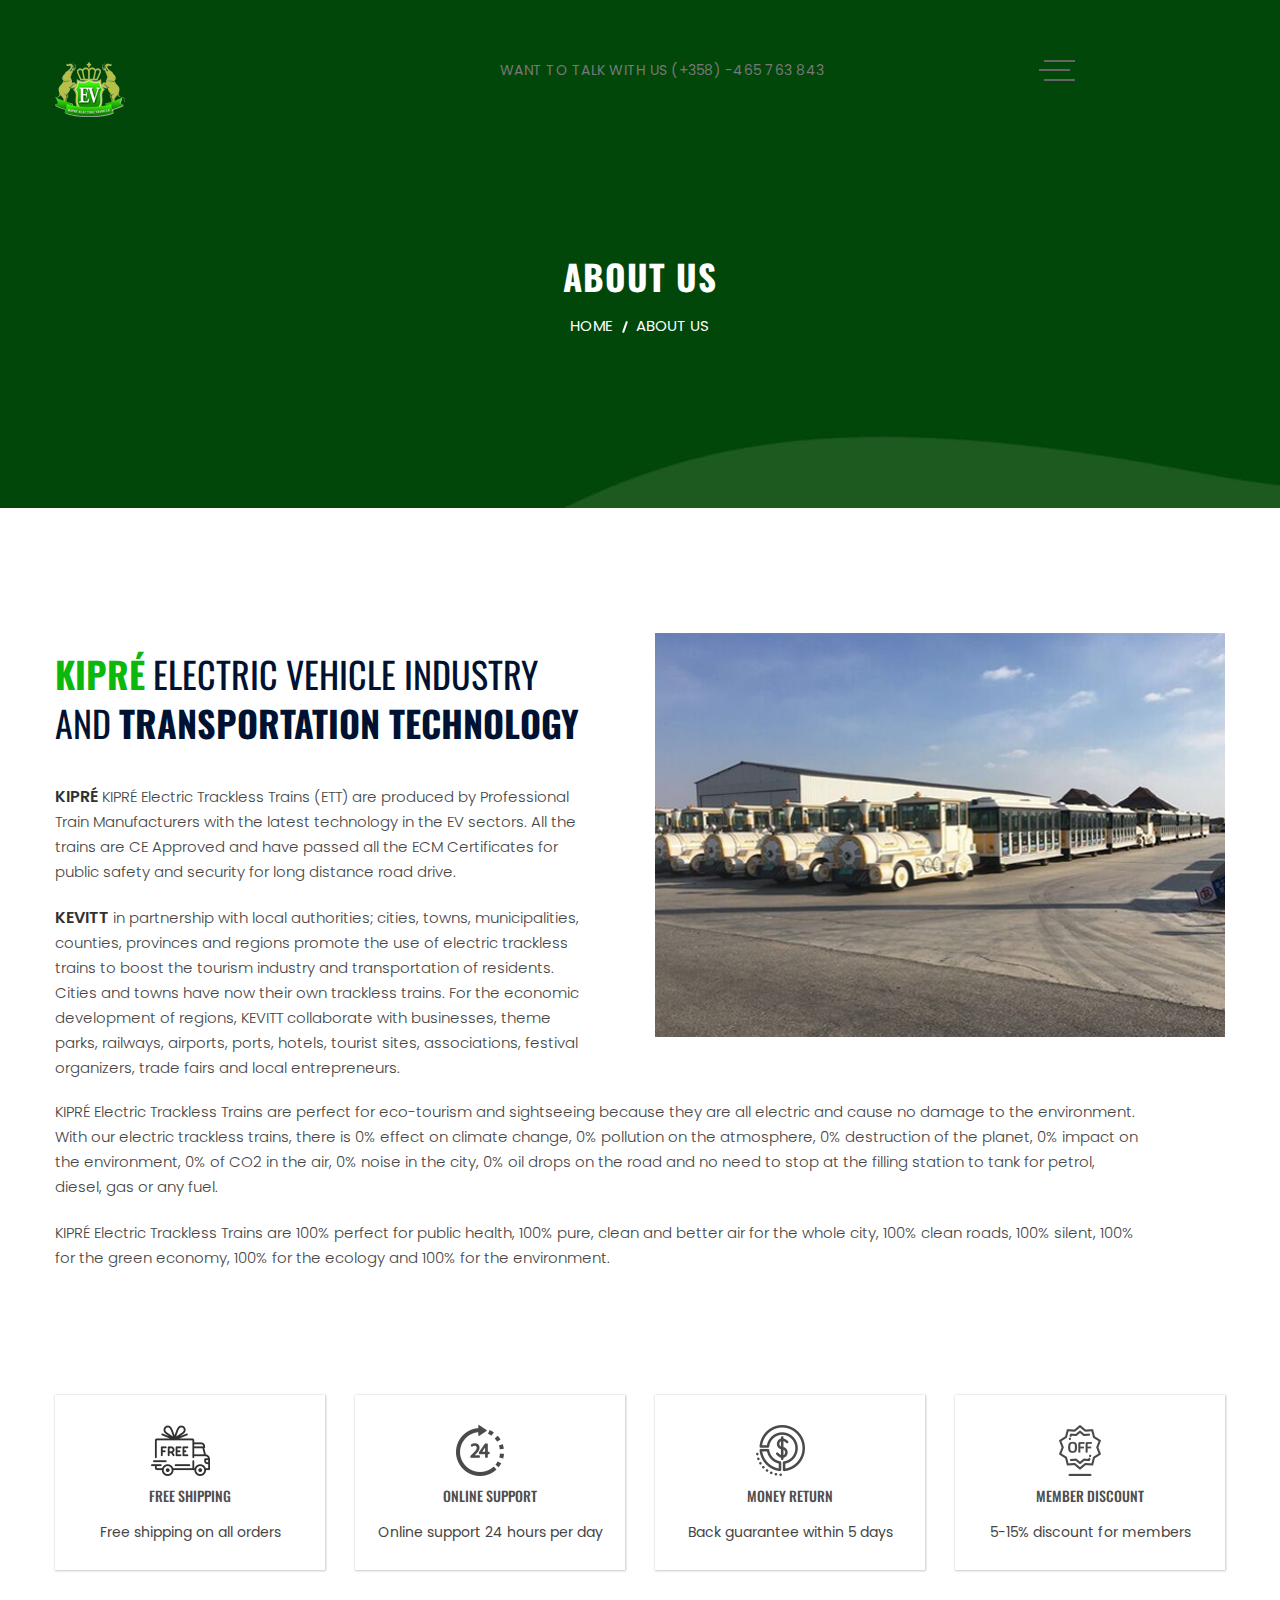
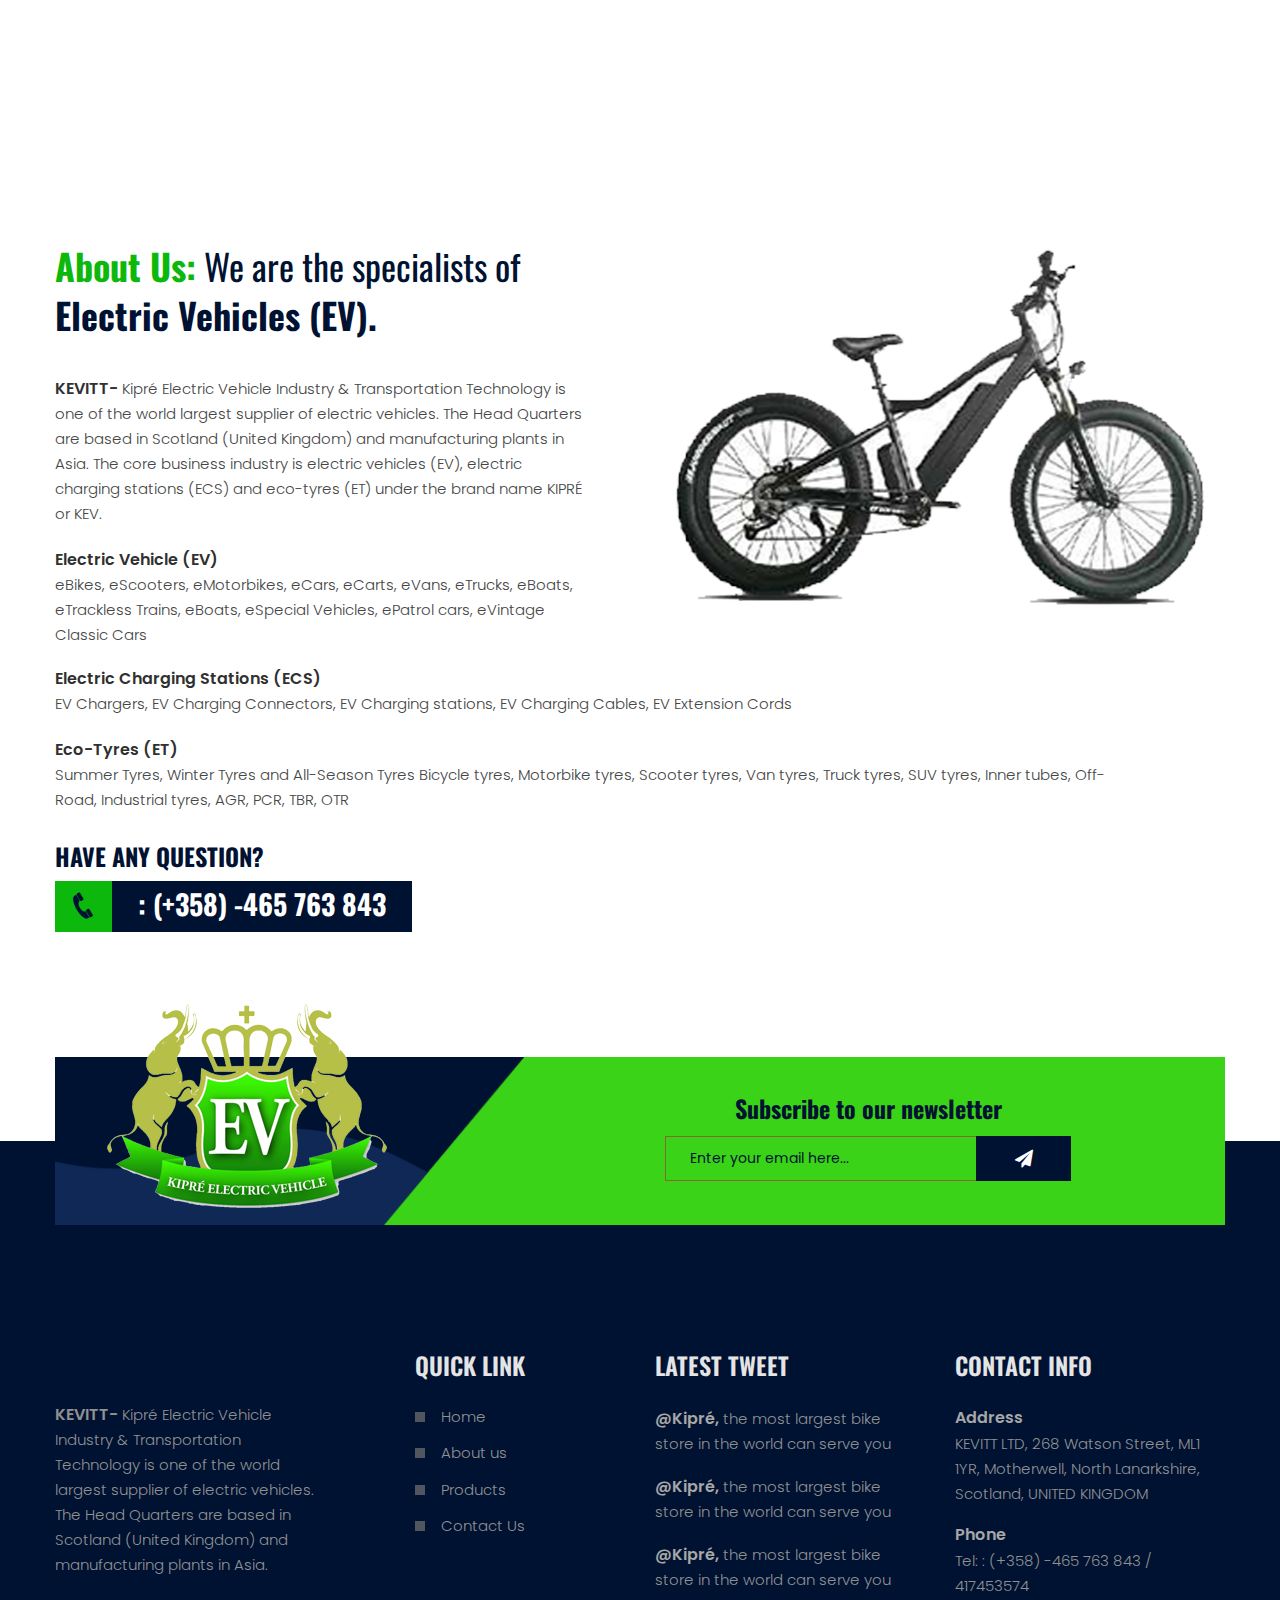
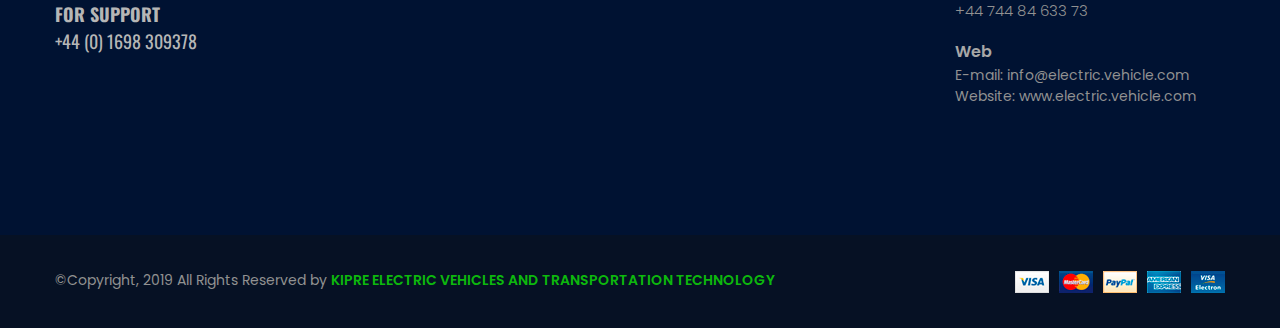
==== commit e1b19f54: "last changes" ====
--- a/docs/about-us.html
+++ b/docs/about-us.html
@@ -296,12 +296,9 @@
                                     </div>
                                     <div class="quick-links">
                                         <ul>
-                                             <li><a href="about-us.html">About us</a></li>
-                                            <li><a href="trains.html">Trackless Trains</a></li>
-                                            <li><a href="cars.html">Electric Cars</a></li>
-                                            <li><a href="bikes.html">Electric Bikes</a></li>
-                                            <li><a href="charges.html">Electric Charges</a></li>
-                                            <li><a href="tyres.html">Tyres</a></li>
+                                            <li><a href="tyres.html">Home</a></li>
+                                            <li><a href="about-us.html">About us</a></li>
+                                            <li><a href="products.html">Products</a></li>          
                                             <li><a href="contact.html">Contact Us</a></li>
                                         </ul>
                                     </div>
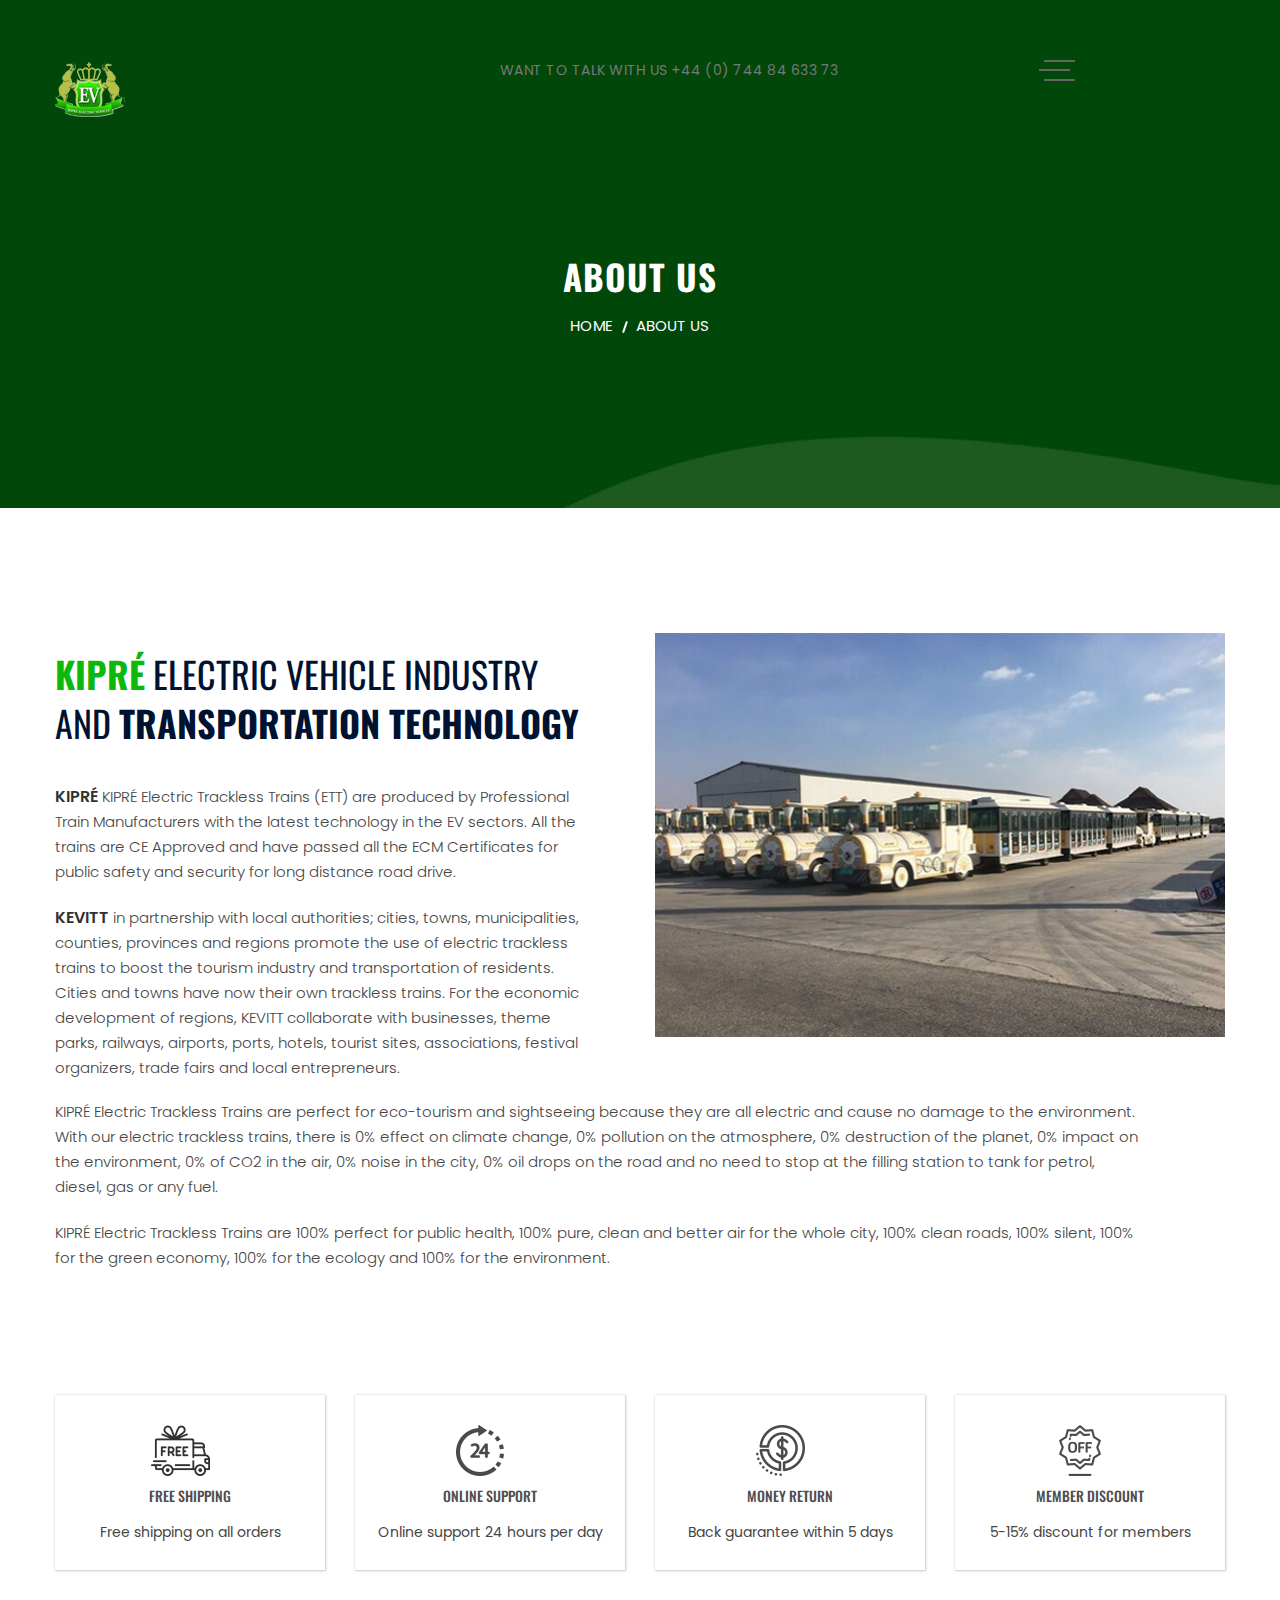
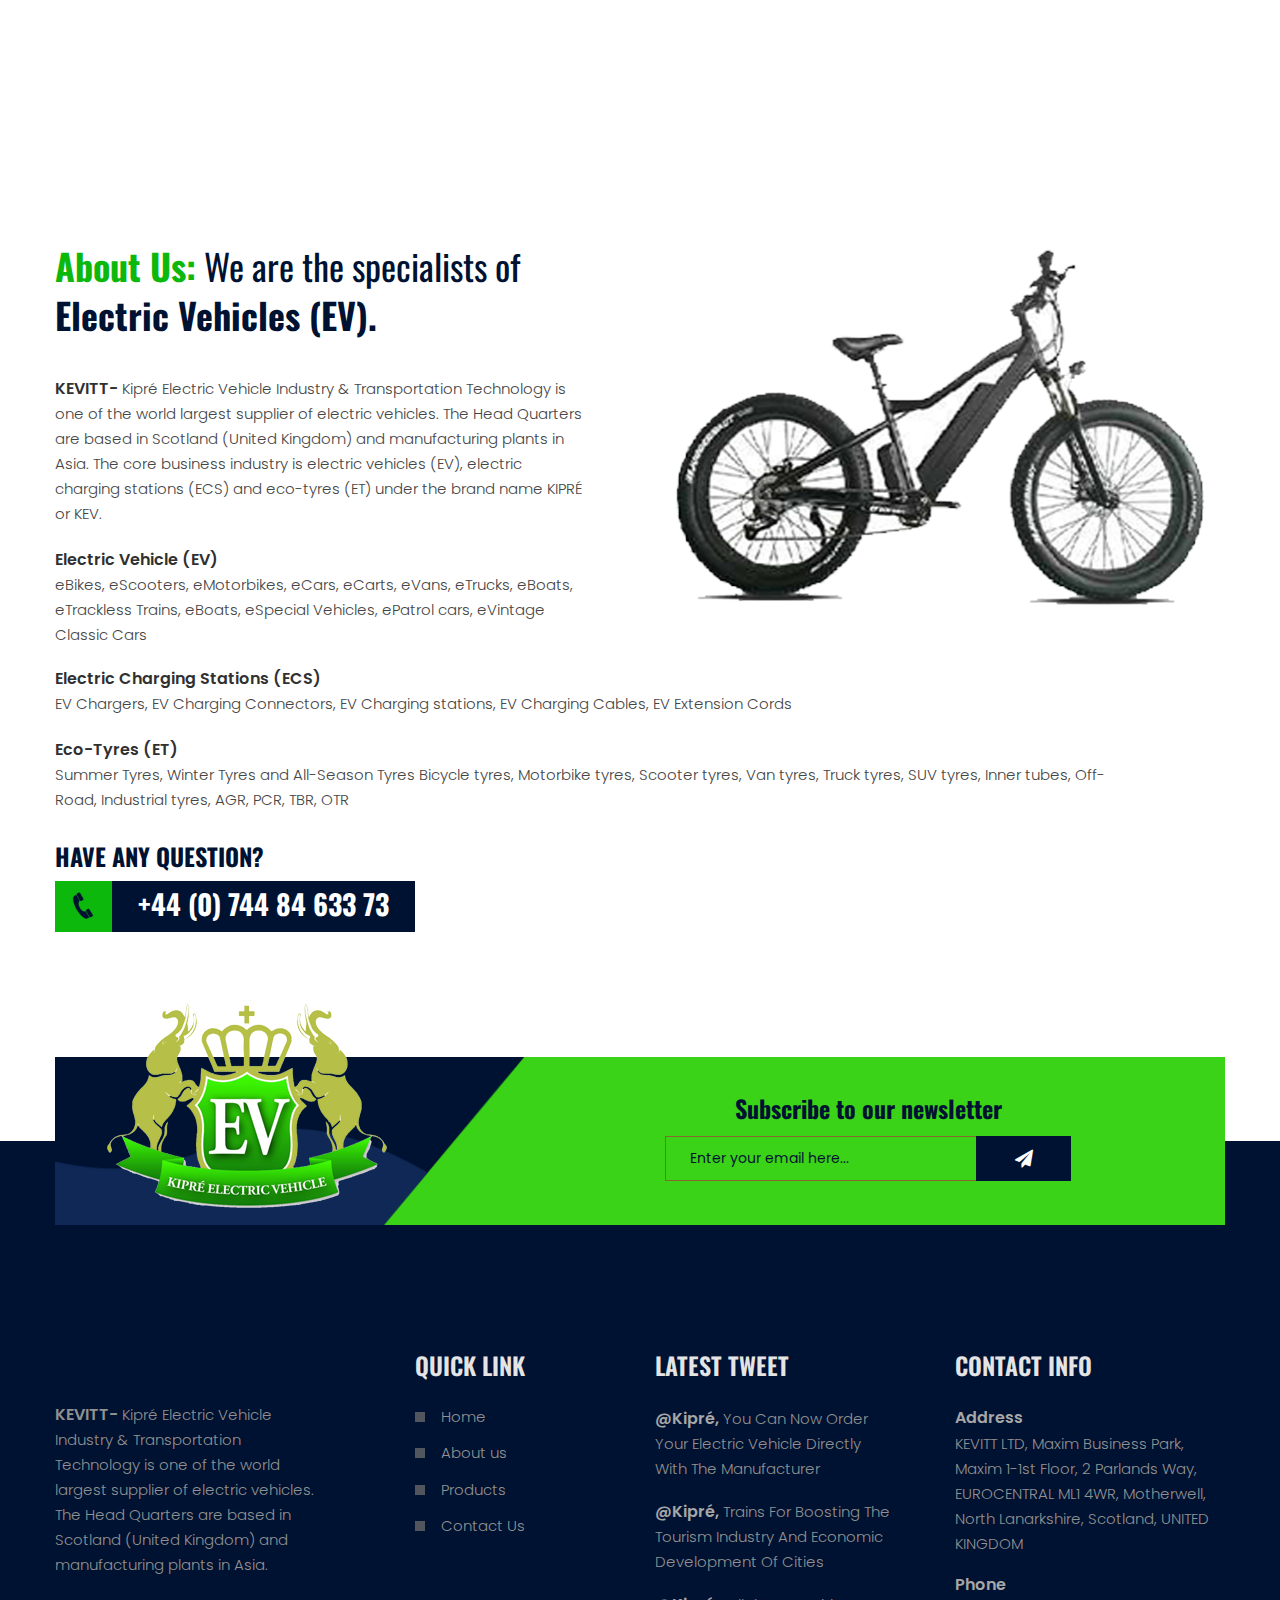
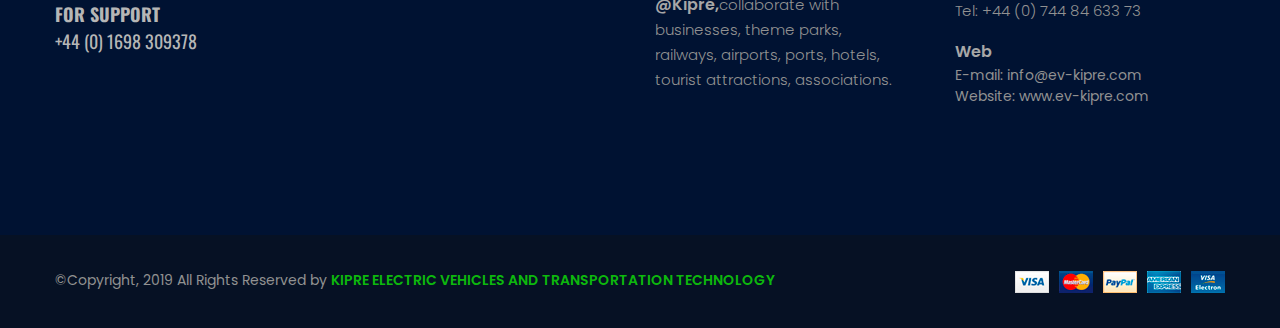
==== commit 5feaa7cd: "change" ====
--- a/docs/about-us.html
+++ b/docs/about-us.html
@@ -37,7 +37,9 @@
                             <div class="col-lg-8 col-md-8 col-8">
                                 <div class="header-contact-menu-wrapper pl-45">
                                     <div class="header-contact">
-                                        <p>WANT TO TALK WITH US   (+358) -465 763 843</p>
+                                        <p>WANT TO TALK WITH US   +44 (0) 744 84 633 73
+
+</p>
                                     </div>
                                     <div class="menu-wrapper text-center">
                                         <button class="menu-toggle">
@@ -227,7 +229,7 @@
                                             <i class="icofont icofont-phone"></i>
                                         </div>
                                         <div class="question-content-number">
-                                            <h6> : (+358) -465 763 843</h6>
+                                            <h6>  +44 (0) 744 84 633 73</h6>
                                         </div>
                                     </div>
                                 </div>
@@ -311,13 +313,17 @@
                                     </div>
                                     <div class="food-widget-content pr-30">
                                         <div class="single-tweet">
-                                            <p><a href="#">@Kipré,</a> the most largest bike store in the world can serve you </p>
+                                             <p><a href="#">@Kipré,</a> You Can Now Order Your Electric Vehicle Directly With The Manufacturer 
+
+ </p>
                                         </div>
                                         <div class="single-tweet">
-                                             <p><a href="#">@Kipré,</a> the most largest bike store in the world can serve you </p>
+                                            <p><a href="#">@Kipré,</a> Trains For Boosting The Tourism Industry And Economic Development Of Cities
+
+</p>
                                         </div>
                                         <div class="single-tweet">
-                                            <p><a href="#">@Kipré,</a> the most largest bike store in the world can serve you </p>
+                                             <p><a href="#">@Kipré,</a>collaborate with businesses, theme parks, railways, airports, ports, hotels, tourist attractions, associations. </p>
                                         </div>
                                     </div>
                                 </div>
@@ -333,7 +339,7 @@
                                                 <span>Address</span>
                                             </div>
                                             <div class="food-info-content">
-                                                <p>KEVITT LTD, 268 Watson Street, ML1 1YR, Motherwell, North Lanarkshire, Scotland, UNITED KINGDOM </p>
+                                                <p>KEVITT LTD, Maxim Business Park, Maxim 1-1st Floor, 2 Parlands Way, EUROCENTRAL ML1 4WR, Motherwell, North Lanarkshire, Scotland, UNITED KINGDOM </p>
                                             </div>
                                         </div>
                                        <div class="food-address">
@@ -341,8 +347,7 @@
                                                 <span>Phone</span>
                                             </div>
                                             <div class="food-info-content">
-                                                <p>Tel: : (+358) -465 763 843  /  417453574  <br>
-+44 744 84 633 73</p>
+                                                <p>Tel: +44 (0) 744 84 633 73</p>
                                                
                                             </div>
                                         </div>
@@ -351,8 +356,8 @@
                                                 <span>Web</span>
                                             </div>
                                             <div class="food-info-content">
-                                                <a href="#">E-mail: info@electric.vehicle.com</a>
-                                                <a href="#">Website: www.electric.vehicle.com</a>
+                                                <a href="#">E-mail: info@ev-kipre.com</a>
+                                                <a href="#">Website: www.ev-kipre.com</a>
                                             </div>
                                         </div>
                                     </div>
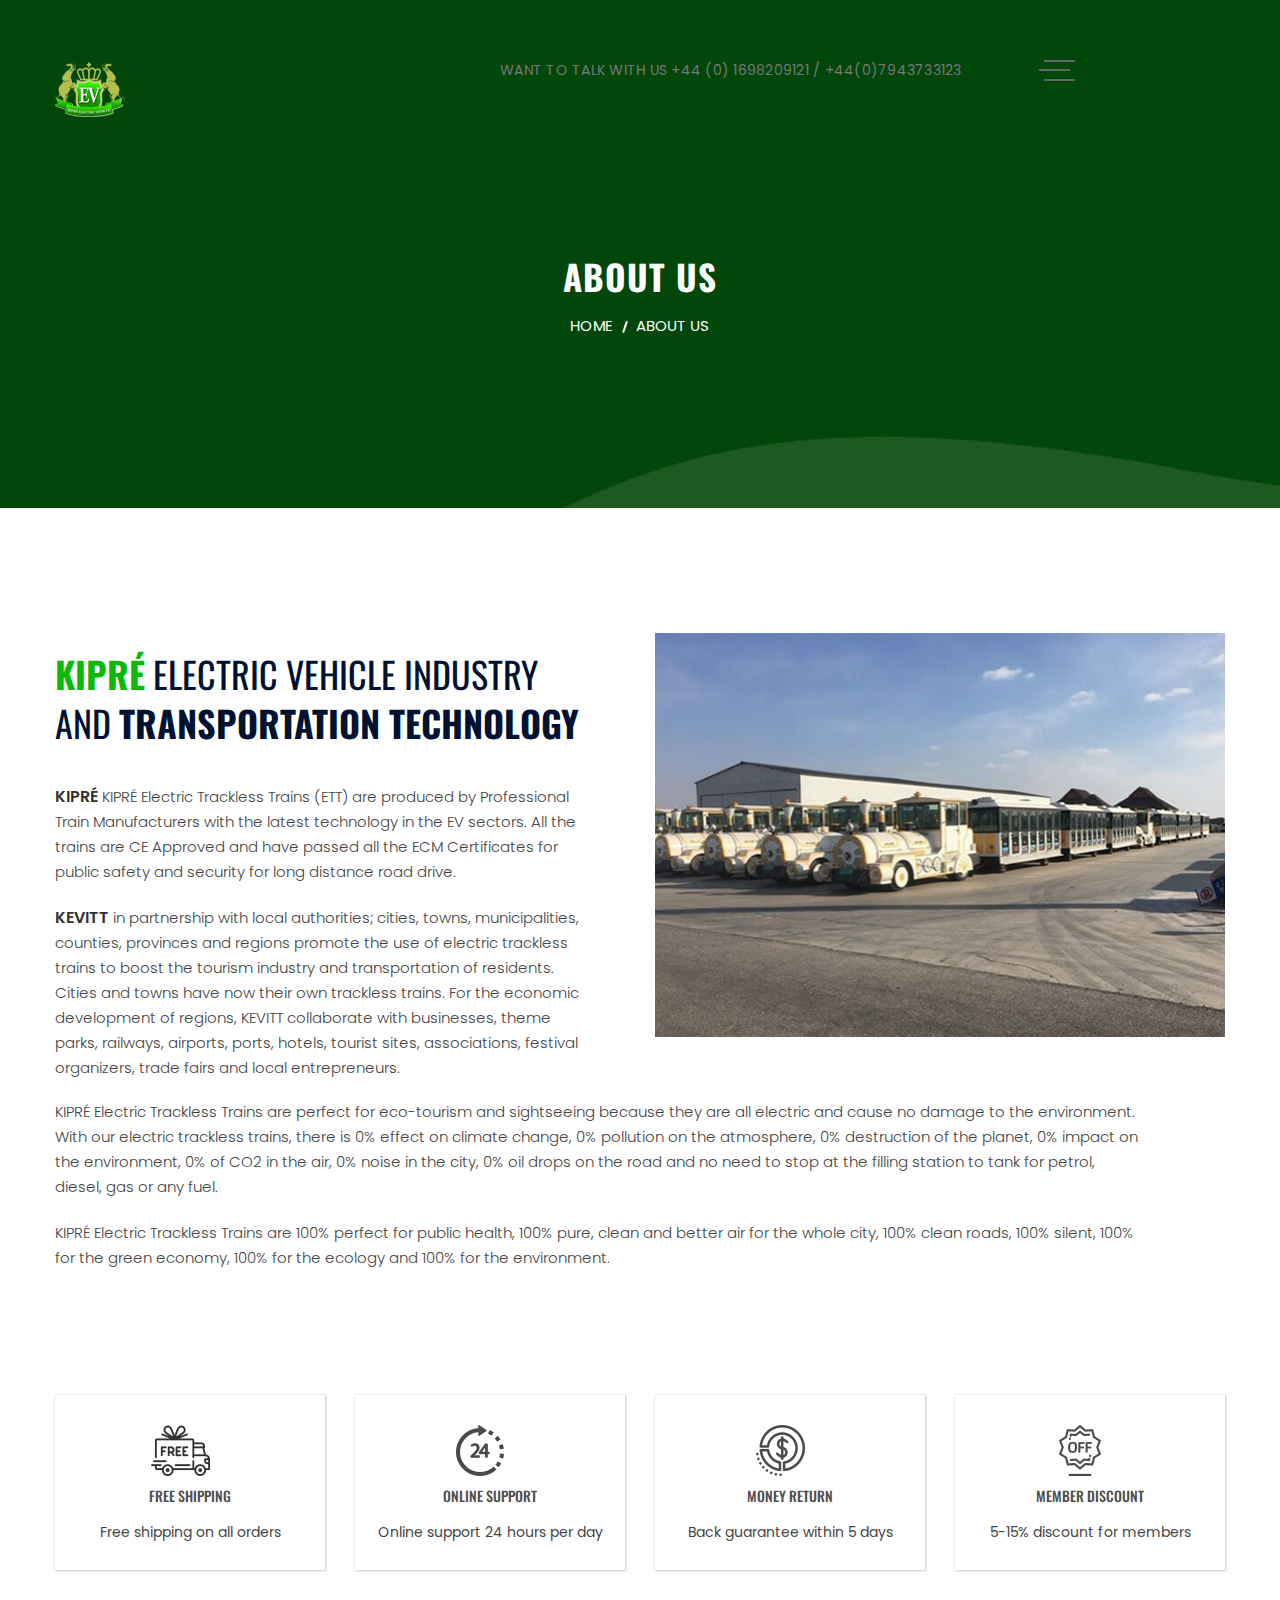
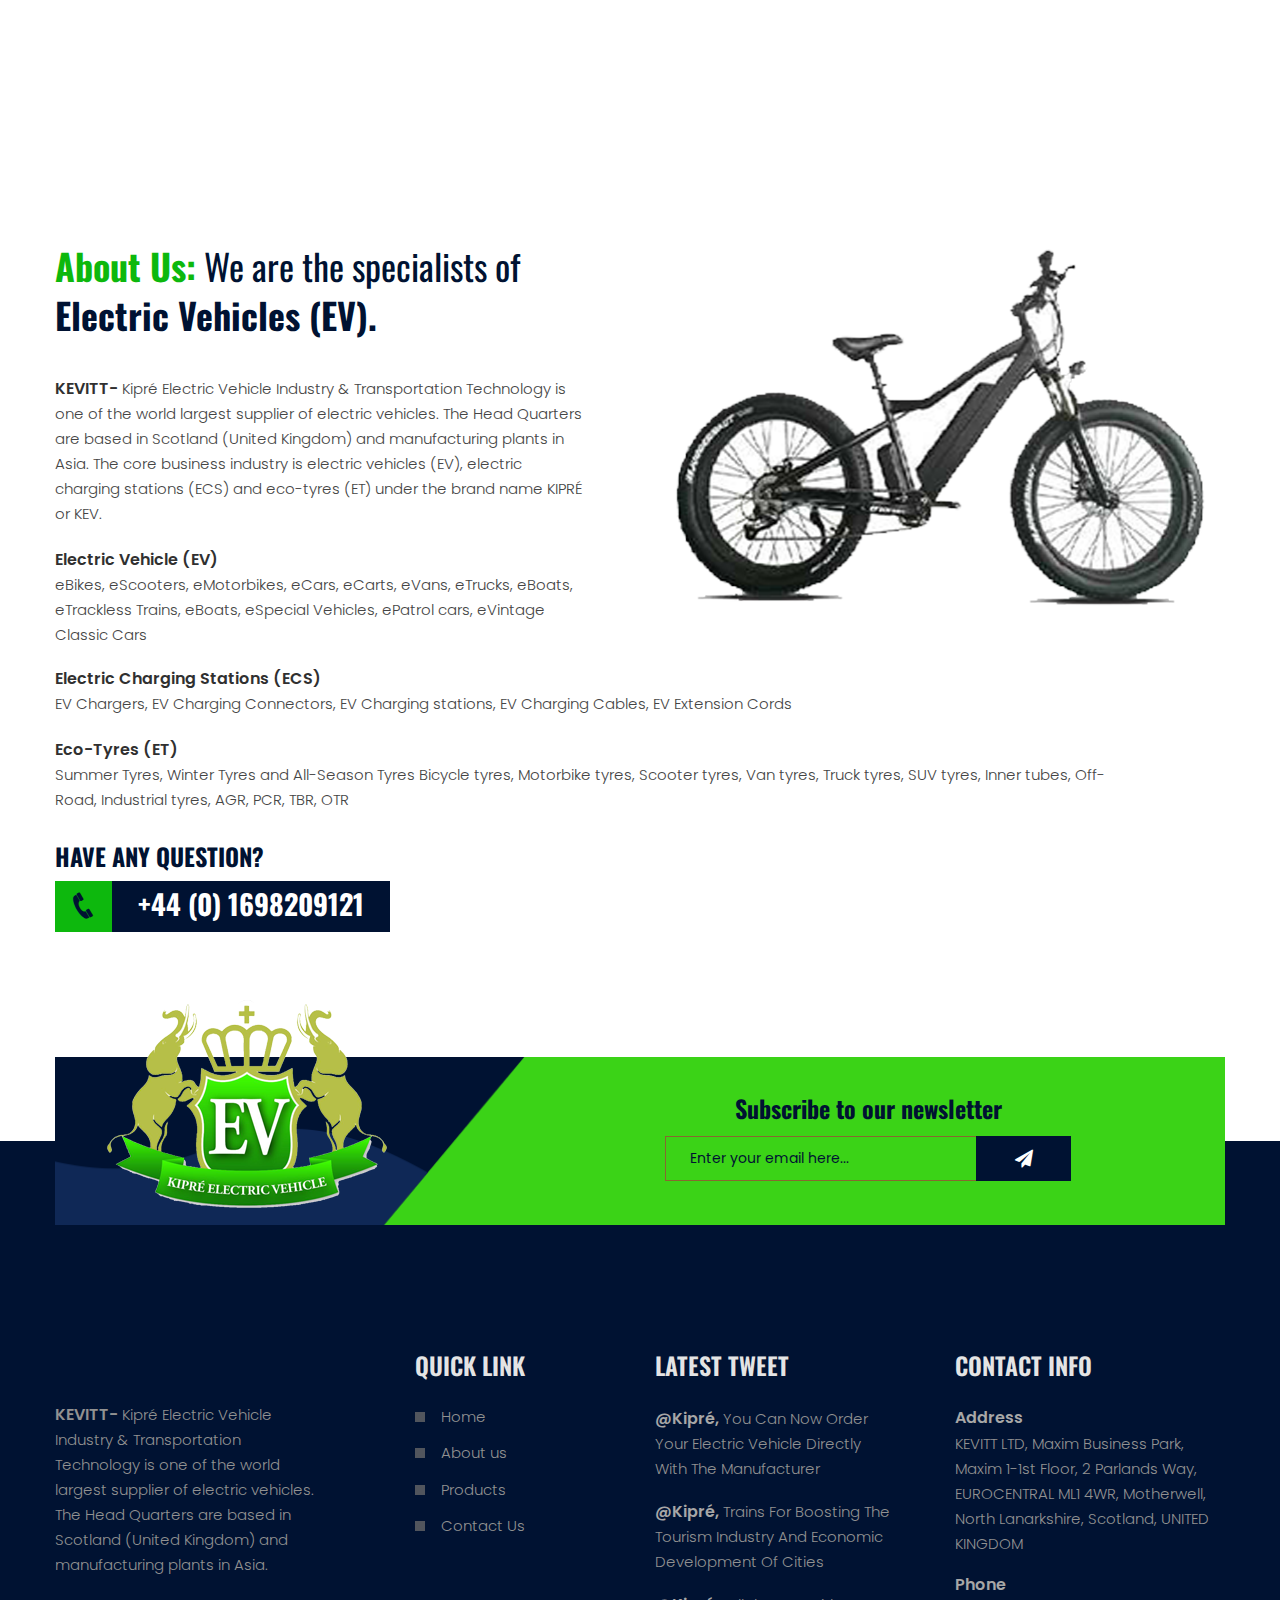
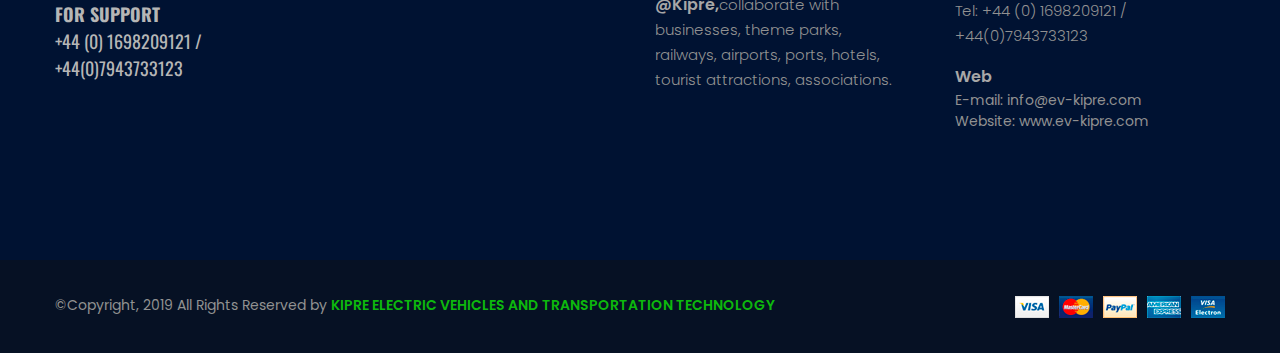
==== commit 4e148d65: "change" ====
--- a/docs/about-us.html
+++ b/docs/about-us.html
@@ -37,7 +37,7 @@
                             <div class="col-lg-8 col-md-8 col-8">
                                 <div class="header-contact-menu-wrapper pl-45">
                                     <div class="header-contact">
-                                        <p>WANT TO TALK WITH US   +44 (0) 744 84 633 73
+                                        <p>WANT TO TALK WITH US   +44 (0) 1698209121 / +44(0)7943733123
 
 </p>
                                     </div>
@@ -229,7 +229,7 @@
                                             <i class="icofont icofont-phone"></i>
                                         </div>
                                         <div class="question-content-number">
-                                            <h6>  +44 (0) 744 84 633 73</h6>
+                                            <h6>  +44 (0) 1698209121</h6>
                                         </div>
                                     </div>
                                 </div>
@@ -286,7 +286,7 @@
                                         <p><span>KEVITT- </span> Kipré Electric Vehicle Industry &amp; Transportation Technology is one of the world largest supplier of electric vehicles. The Head Quarters are based in Scotland (United Kingdom) and manufacturing plants in Asia.  </p>
                                         <div class="footer-support">
                                             <h5>FOR SUPPORT</h5>
-                                            <span> +44 (0) 1698 309378</span>
+                                            <span> +44 (0) 1698209121 / +44(0)7943733123</span>
                                         </div>
                                     </div>
                                 </div>
@@ -347,7 +347,7 @@
                                                 <span>Phone</span>
                                             </div>
                                             <div class="food-info-content">
-                                                <p>Tel: +44 (0) 744 84 633 73</p>
+                                                <p>Tel: +44 (0) 1698209121 / +44(0)7943733123</p>
                                                
                                             </div>
                                         </div>
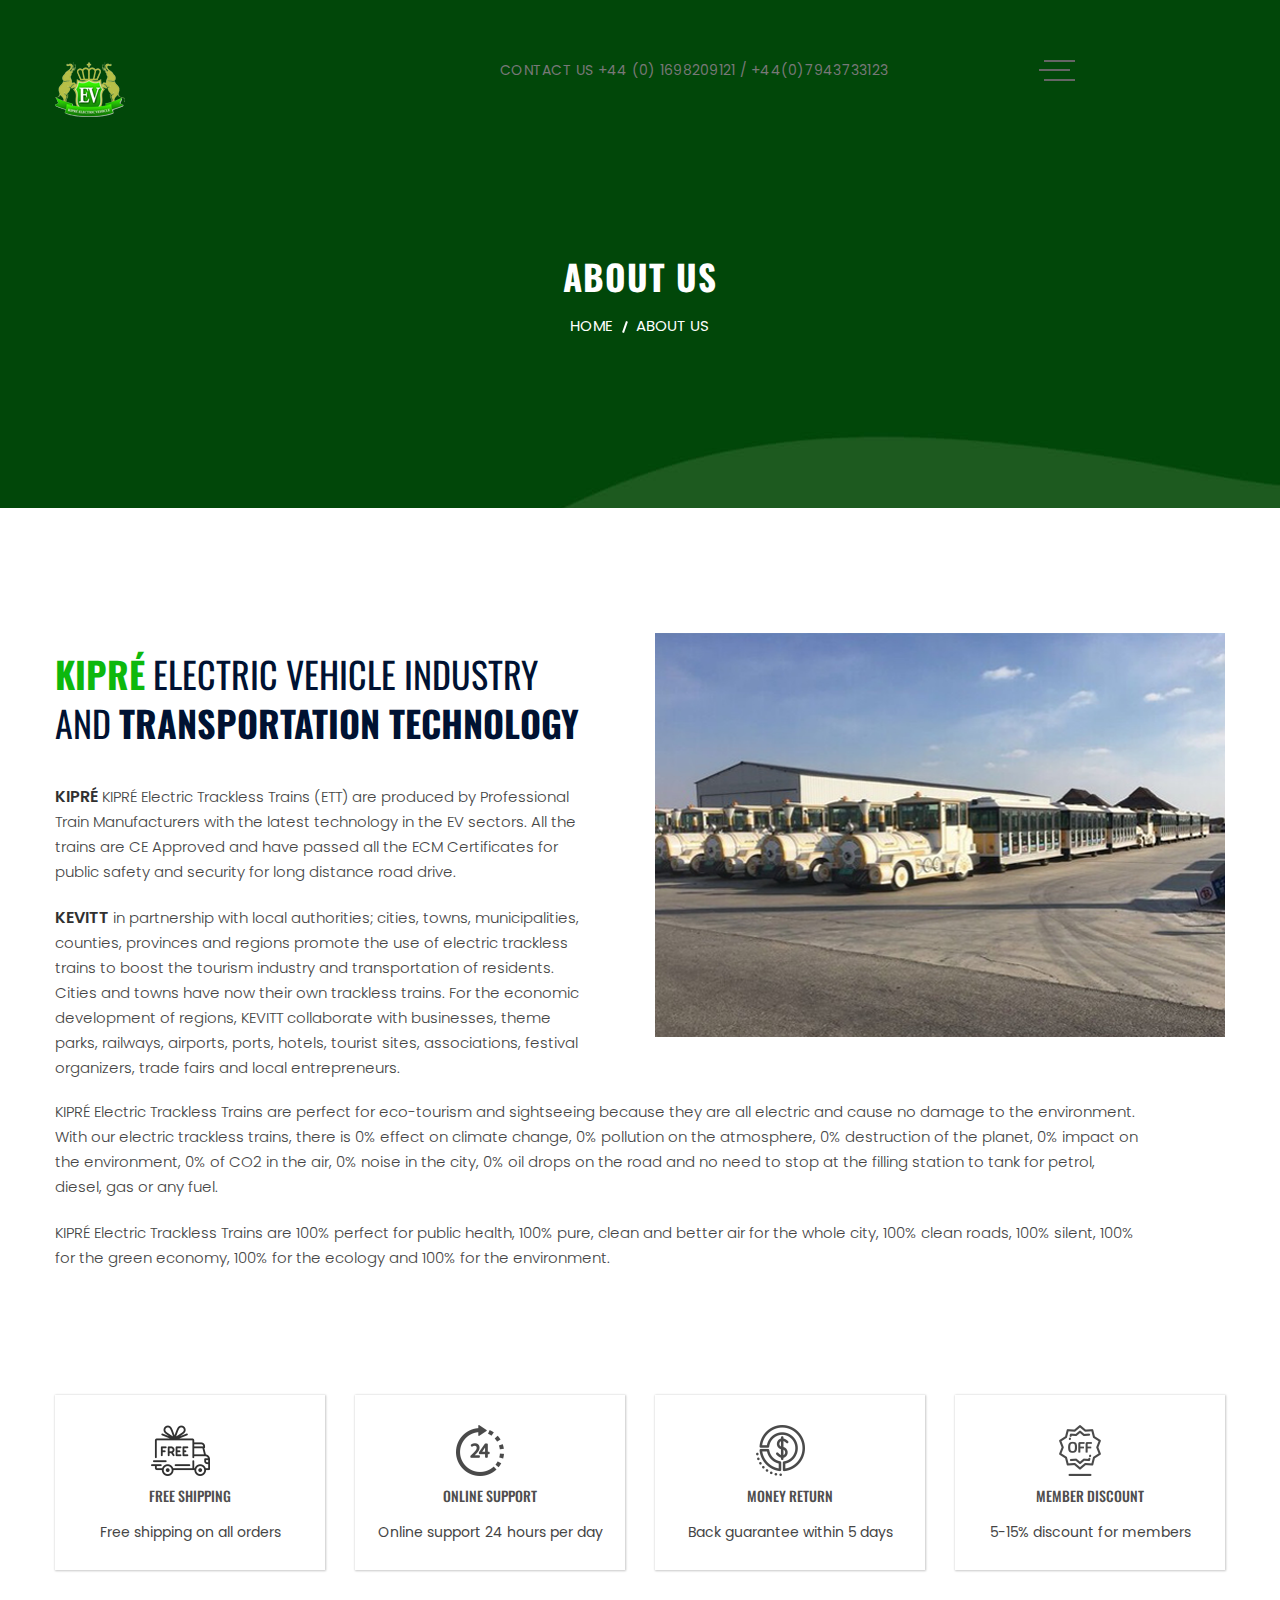
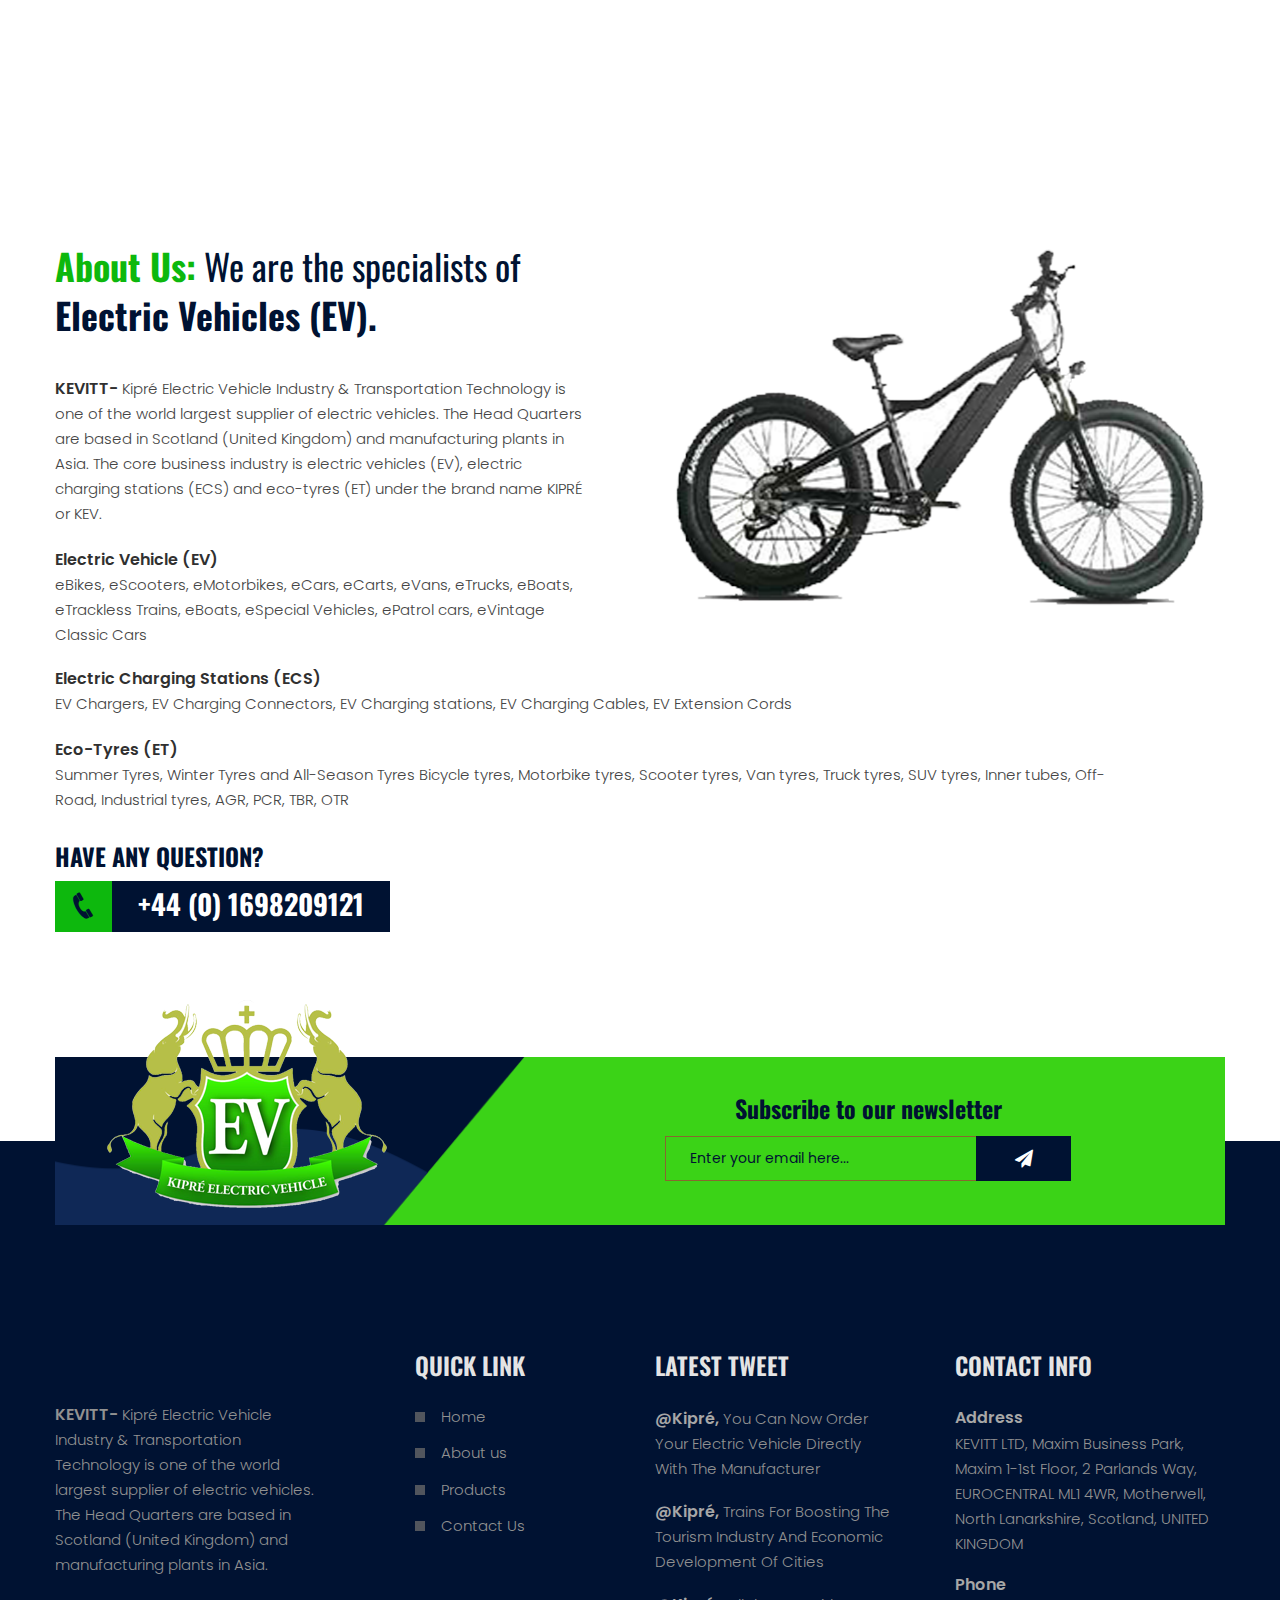
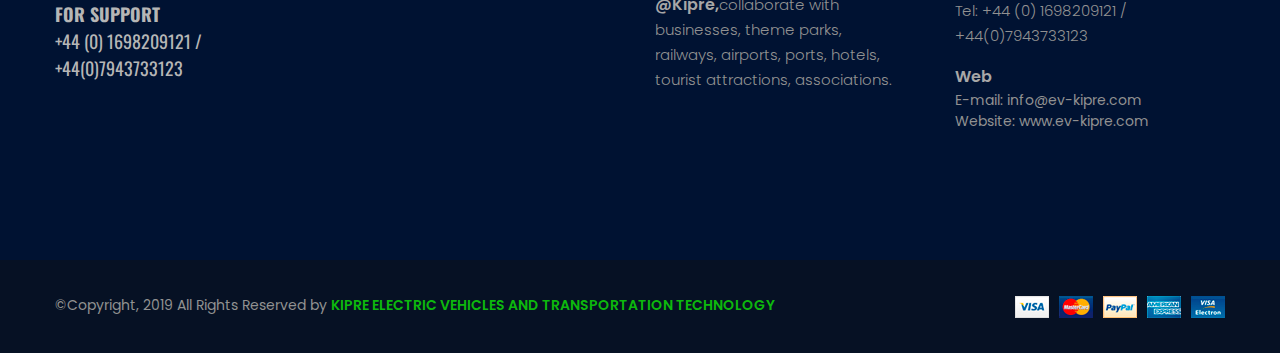
==== commit b261d096: "Edit contact number" ====
--- a/docs/about-us.html
+++ b/docs/about-us.html
@@ -8,7 +8,7 @@
         <meta name="viewport" content="width=device-width, initial-scale=1">
         <!-- Favicon -->
         <link rel="shortcut icon" type="image/x-icon" href="assets/img/favicon.png">
-		
+
 		<!-- all css here -->
         <link rel="stylesheet" href="assets/css/bootstrap.min.css">
         <link rel="stylesheet" href="assets/css/animate.css">
@@ -37,7 +37,7 @@
                             <div class="col-lg-8 col-md-8 col-8">
                                 <div class="header-contact-menu-wrapper pl-45">
                                     <div class="header-contact">
-                                        <p>WANT TO TALK WITH US   +44 (0) 1698209121 / +44(0)7943733123
+                                        <p>CONTACT US  +44 (0) 1698209121 / +44(0)7943733123
 
 </p>
                                     </div>
@@ -52,7 +52,7 @@
                                                     <li><a href="index.html">home</a></li>
                                                     <li class="active"><a href="about-us.html">about us </a></li>
                                                     <li><a href="products.html">Products</a>
-                                                        
+
                                                     </li>
                                                     <li><a href="contact.html">contact us</a></li>
                                                 </ul>
@@ -61,7 +61,7 @@
                                     </div>
                                 </div>
                             </div>
-                            
+
                             <div class="mobile-menu-area col-12">
                                 <div class="mobile-menu">
                                     <nav id="mobile-menu-active">
@@ -69,16 +69,16 @@
                                             <li><a href="index.html">home</a></li>
                                                     <li class="active"><a href="about-us.html">about us </a></li>
                                                     <li><a href="products.html">Products</a>
-                                                        
+
                                                     </li>
                                                     <li><a href="contact.html">contact us</a></li>
                                         </ul>
-                                    </nav>                          
-                                </div>
-                            </div>
-                        </div>
-                    </div>
-                    
+                                    </nav>
+                                </div>
+                            </div>
+                        </div>
+                    </div>
+
 
                 </div>
             </header>
@@ -95,8 +95,8 @@
                     </div>
                 </div>
             </div>
-            
-           
+
+
             <div class="about-us-area pt-125 pb-125">
                 <div class="container">
                     <div class="row">
@@ -104,11 +104,11 @@
                             <div class="overview-content">
                                 <h1><span>KIPRÉ</span>  ELECTRIC VEHICLE INDUSTRY </h1>
                                 <h2>AND <span>TRANSPORTATION TECHNOLOGY</span></h2>
-                                <p><span>KIPRÉ</span> 
+                                <p><span>KIPRÉ</span>
                                     KIPRÉ Electric Trackless Trains (ETT) are produced by Professional Train Manufacturers with the latest technology in the EV sectors. All the trains are CE Approved and have passed all the ECM Certificates for public safety and security for long distance road drive.
                                 </p>
                                 <br>
-                                <p><span>KEVITT </span> 
+                                <p><span>KEVITT </span>
                                    in partnership with local authorities; cities, towns, municipalities, counties, provinces and regions promote the use of electric trackless trains to boost the tourism industry and transportation of residents. Cities and towns have now their own trackless trains. For the economic development of regions, KEVITT collaborate with businesses, theme parks, railways, airports, ports, hotels, tourist sites, associations, festival organizers, trade fairs and local entrepreneurs.
                                 </p>
                             </div>
@@ -120,24 +120,24 @@
                         </div>
                         <div class="col-lg-12 col-md-12">
                             <div class="overview-content">
-                                <p> 
-                                    KIPRÉ Electric Trackless Trains are perfect for eco-tourism and sightseeing because they are all electric and cause no damage to the environment. With our electric trackless trains, there is 0% effect on climate change, 0% pollution on the atmosphere, 0% destruction of the planet, 0% impact on the environment, 0% of CO2 in the air, 0% noise in the city, 0% oil drops on the road and no need to stop at the filling station to tank for petrol, diesel, gas or any fuel. 
+                                <p>
+                                    KIPRÉ Electric Trackless Trains are perfect for eco-tourism and sightseeing because they are all electric and cause no damage to the environment. With our electric trackless trains, there is 0% effect on climate change, 0% pollution on the atmosphere, 0% destruction of the planet, 0% impact on the environment, 0% of CO2 in the air, 0% noise in the city, 0% oil drops on the road and no need to stop at the filling station to tank for petrol, diesel, gas or any fuel.
                                 </p>
                                 <br>
                                 <p>
-                                   KIPRÉ Electric Trackless Trains are 100% perfect for public health, 100% pure, clean and better air for the whole city, 100% clean roads, 100% silent, 100% for the green economy, 100% for the ecology and 100% for the environment. 
-                                </p>
-                         
-                            </div>
-                        </div>
-                        
+                                   KIPRÉ Electric Trackless Trains are 100% perfect for public health, 100% pure, clean and better air for the whole city, 100% clean roads, 100% silent, 100% for the green economy, 100% for the ecology and 100% for the environment.
+                                </p>
+
+                            </div>
+                        </div>
+
                     </div>
                 </div>
             </div>
-            
-            
-                    
-           
+
+
+
+
             <div class="services-area pb-100">
                 <div class="container">
                     <div class="row">
@@ -188,16 +188,16 @@
                     </div>
                 </div>
             </div>
-            
+
                <div class="about-us-area pt-125 pb-125">
                 <div class="container">
                     <div class="row">
                         <div class="col-lg-6 col-md-12">
                             <div class="overview-content">
-                             
+
                                 <h1><span>About Us:</span>  We are the specialists of  </h1>
                                 <h2><span>Electric Vehicles (EV). </span></h2>
-                                <p><span>KEVITT-</span> 
+                                <p><span>KEVITT-</span>
                                     Kipré Electric Vehicle Industry &amp; Transportation Technology is one of the world largest supplier of electric vehicles. The Head Quarters are based in Scotland (United Kingdom) and manufacturing plants in Asia. The core business industry is electric vehicles (EV), electric charging stations (ECS) and eco-tyres (ET) under the brand name KIPRÉ or KEV.
                                 </p>
                                 <br>
@@ -235,12 +235,12 @@
                                 </div>
                             </div>
                         </div>
-                        
+
                     </div>
                 </div>
             </div>
-            
-            
+
+
             <div class="newsletter-area">
                 <div class="container">
                     <div class="newsletter-wrapper-all theme-bg-2">
@@ -300,7 +300,7 @@
                                         <ul>
                                             <li><a href="tyres.html">Home</a></li>
                                             <li><a href="about-us.html">About us</a></li>
-                                            <li><a href="products.html">Products</a></li>          
+                                            <li><a href="products.html">Products</a></li>
                                             <li><a href="contact.html">Contact Us</a></li>
                                         </ul>
                                     </div>
@@ -313,7 +313,7 @@
                                     </div>
                                     <div class="food-widget-content pr-30">
                                         <div class="single-tweet">
-                                             <p><a href="#">@Kipré,</a> You Can Now Order Your Electric Vehicle Directly With The Manufacturer 
+                                             <p><a href="#">@Kipré,</a> You Can Now Order Your Electric Vehicle Directly With The Manufacturer
 
  </p>
                                         </div>
@@ -348,7 +348,7 @@
                                             </div>
                                             <div class="food-info-content">
                                                 <p>Tel: +44 (0) 1698209121 / +44(0)7943733123</p>
-                                               
+
                                             </div>
                                         </div>
                                         <div class="food-address">
@@ -384,14 +384,14 @@
                 </div>
             </footer>
         </div>
-        
-        
-        
-		
-		
-		
-		
-		
+
+
+
+
+
+
+
+
 		<!-- all js here -->
         <script src="assets/js/vendor/jquery-1.12.0.min.js"></script>
         <script src="assets/js/popper.js"></script>
@@ -400,7 +400,7 @@
         <script src="assets/js/imagesloaded.pkgd.min.js"></script>
         <script src="assets/js/jquery.counterup.min.js"></script>
         <script src="assets/js/waypoints.min.js"></script>
-        
+
         <script src="assets/js/owl.carousel.min.js"></script>
         <script src="assets/js/plugins.js"></script>
         <script src="assets/js/main.js"></script>
--- a/docs/assets/css/style.css
+++ b/docs/assets/css/style.css
@@ -1,14 +1,14 @@
 /*-----------------------------------------------------------------------------------
 
     Template Name: KIPRE - Electrict Vehicle
-    Description: 
+    Description:
     Author: Bigil Tech
     Version: 1.0
 
 -----------------------------------------------------------------------------------
-    
-    [Table of contents] 
-	
+
+    [Table of contents]
+
     1. Template default css (assets/css/bundle.css)
     2. Home page style
     3. About us
@@ -21,7 +21,7 @@
     10. Blog page
     11. Blog details
     12. Scrollup
-    
+
 -----------------------------------------------------------------------------------*/
 
 /*----------- 2. Home page style --------*/
@@ -177,9 +177,9 @@
     width: 100%;
 }
 
-.logo-small-device a.logo-for-sticky , 
-.stick .logo-small-device a.logo-sticky-none , 
-.menu-toggle.menu-for-sticky , 
+.logo-small-device a.logo-for-sticky ,
+.stick .logo-small-device a.logo-sticky-none ,
+.menu-toggle.menu-for-sticky ,
 .stick .menu-toggle.menu-sticky-none {
     display: none;
 }
@@ -1224,7 +1224,7 @@
 .testimonial-dec > p span {
     font-size: 16px;
     font-weight: 600;
-    color: #303030; 
+    color: #303030;
 }
 .name-designation > h4 {
     font-size: 18px;
@@ -2412,7 +2412,7 @@
 }
 .product-list .product-img {
     flex: 0 0 370px;
-    margin-right: 50px;                                               
+    margin-right: 50px;
 }
 .product-list.product-list-width-2 .product-img {
     flex: 0 0 260px;
@@ -2491,13 +2491,13 @@
 .pagination-style li {
     display: inline-block;
     margin: 0 11px;
-   
+
 }
 .pagination-style li a {
     color: #333;
     font-size: 16px;
     font-weight: bold;
-  
+
 }
 .pagination-style li a:hover,
 .pagination-style li a.active {
@@ -3765,20 +3765,23 @@
   overflow: hidden;
 }
 
-
-
-
-
-
-
-
-
-
-
-
-
-
-
-
-
-
+.contact-image {
+    border-radius: 2px;
+    height: 700px;
+}
+
+
+
+
+
+
+
+
+
+
+
+
+
+
+
+
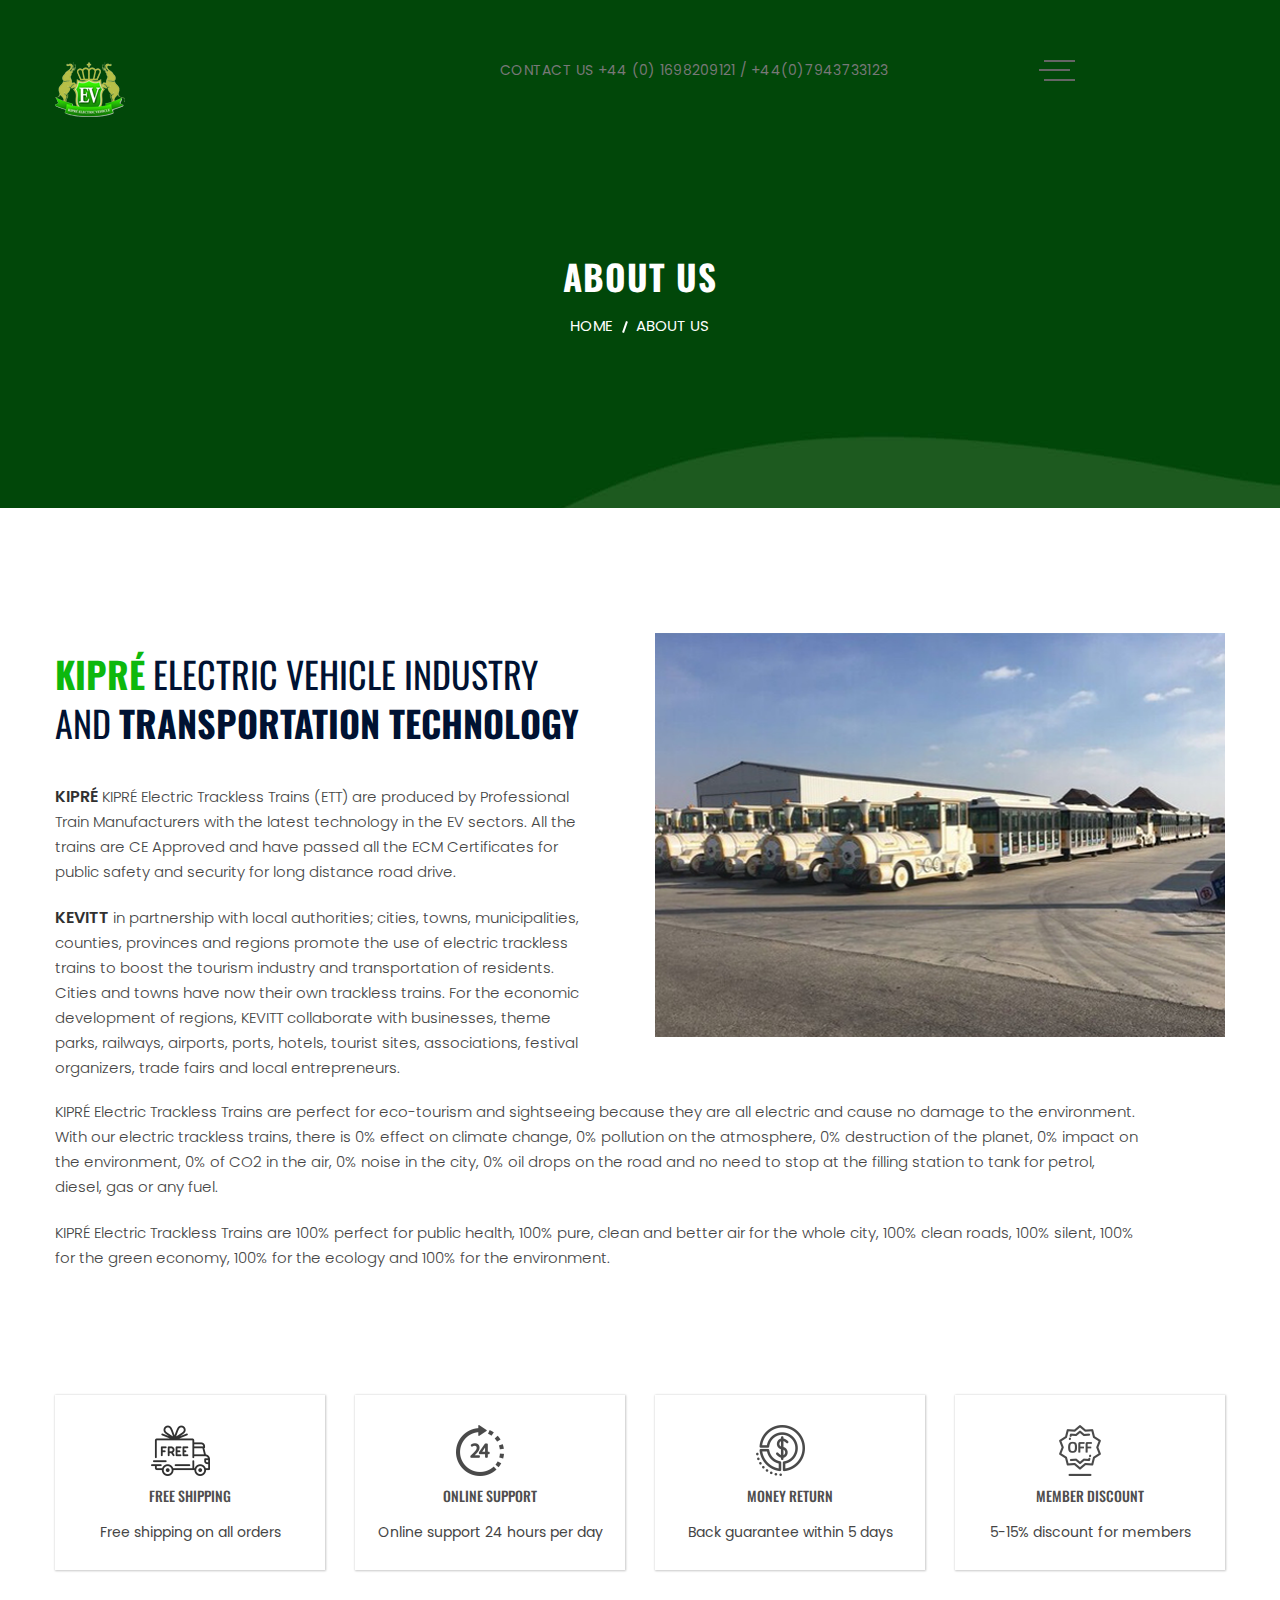
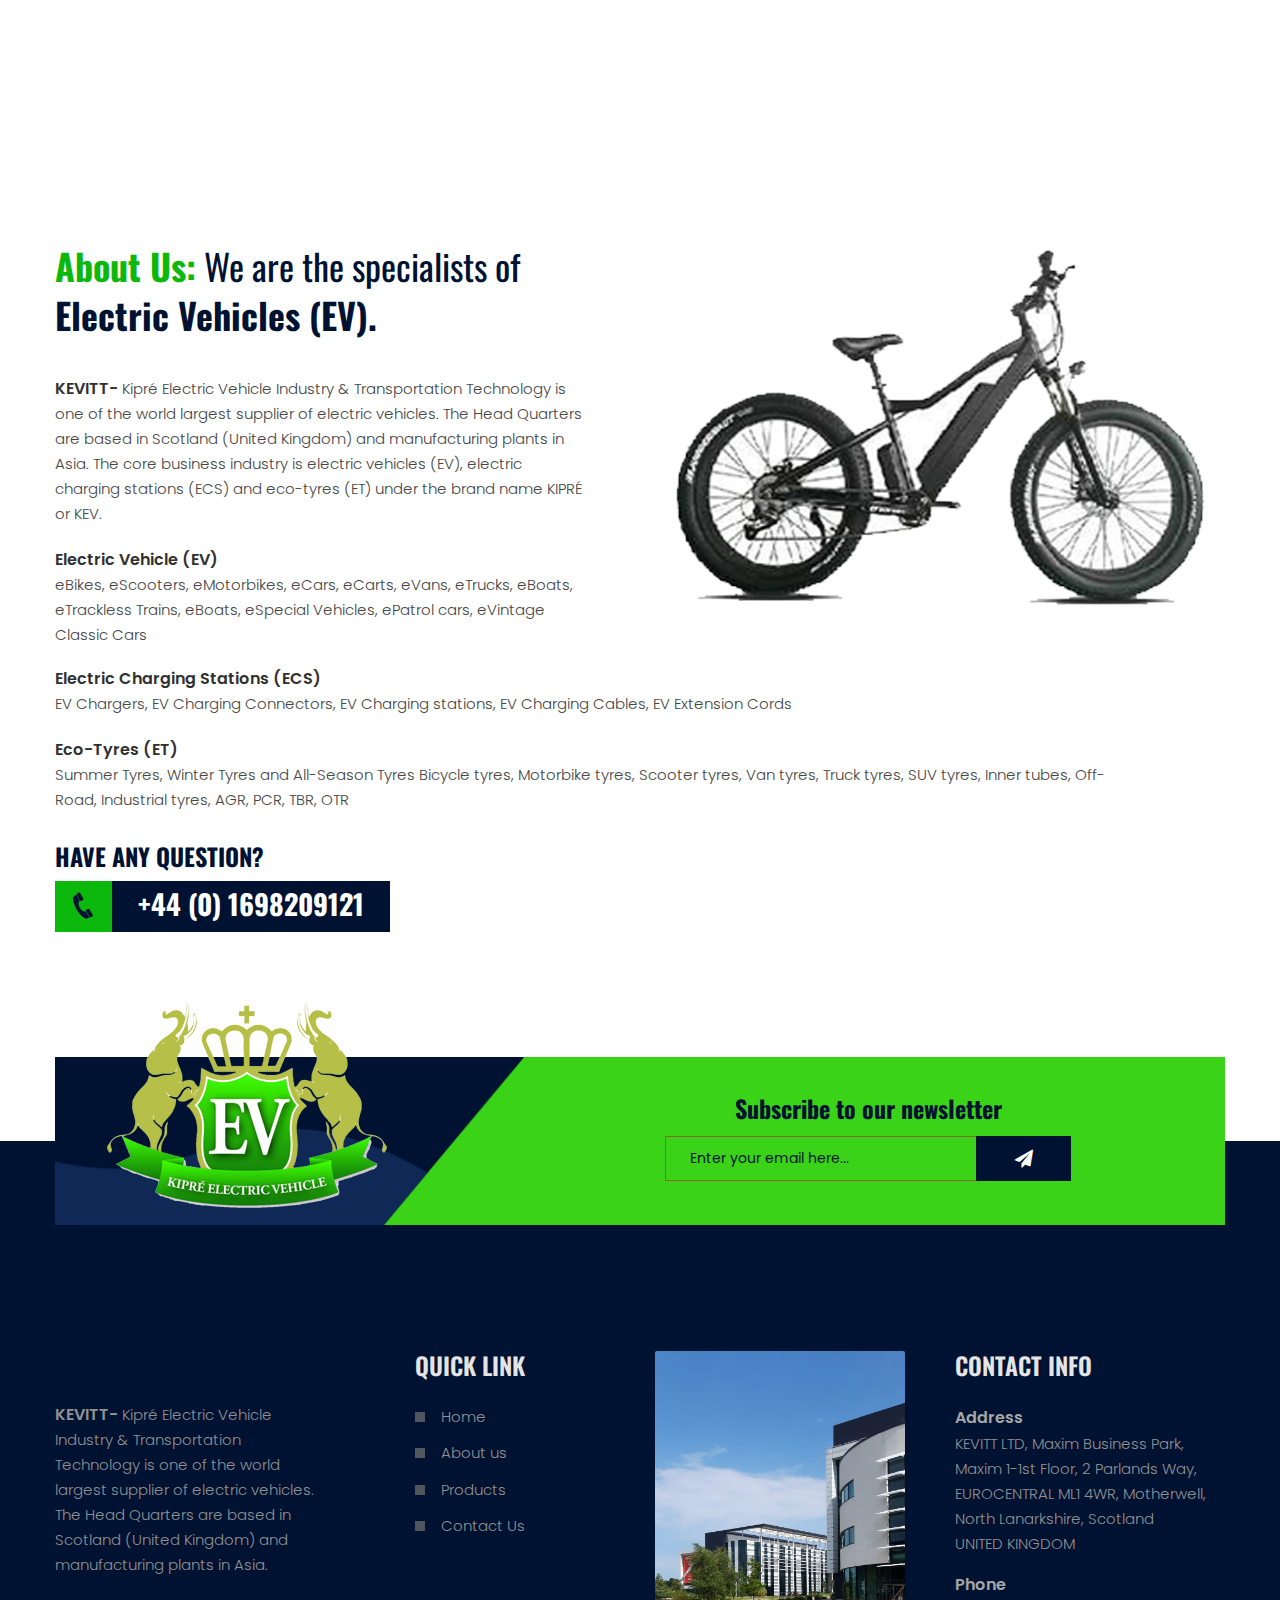
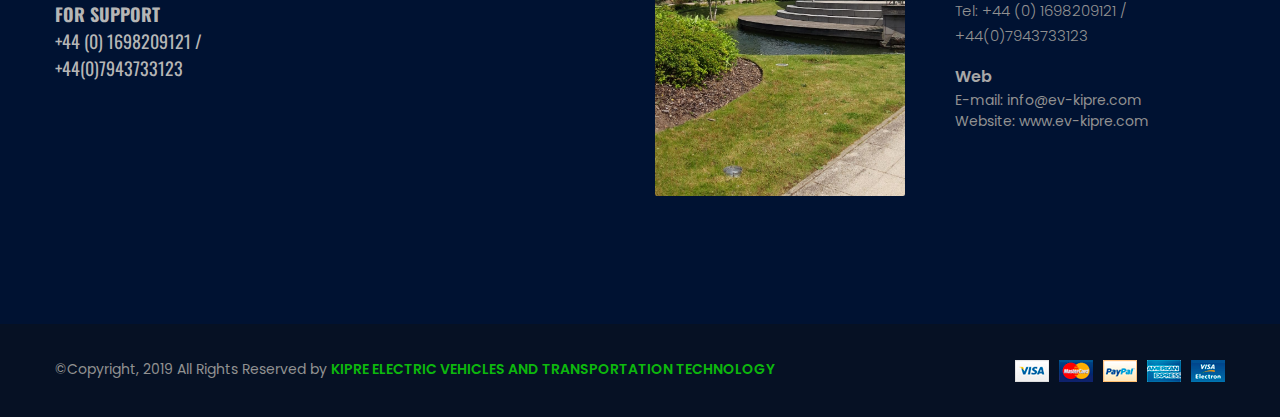
==== commit d1b1b3fe: "Add image to the footer" ====
--- a/docs/about-us.html
+++ b/docs/about-us.html
@@ -308,24 +308,7 @@
                             </div>
                             <div class="col-lg-3 col-md-6 col-12">
                                 <div class="footer-widget mb-30">
-                                    <div class="footer-widget-title">
-                                        <h3>LATEST TWEET</h3>
-                                    </div>
-                                    <div class="food-widget-content pr-30">
-                                        <div class="single-tweet">
-                                             <p><a href="#">@Kipré,</a> You Can Now Order Your Electric Vehicle Directly With The Manufacturer
-
- </p>
-                                        </div>
-                                        <div class="single-tweet">
-                                            <p><a href="#">@Kipré,</a> Trains For Boosting The Tourism Industry And Economic Development Of Cities
-
-</p>
-                                        </div>
-                                        <div class="single-tweet">
-                                             <p><a href="#">@Kipré,</a>collaborate with businesses, theme parks, railways, airports, ports, hotels, tourist attractions, associations. </p>
-                                        </div>
-                                    </div>
+                                    <img class="footer-image" src="assets/img/contact/building.jpeg" alt="MAIN OFFICE BUILDING">
                                 </div>
                             </div>
                             <div class="col-lg-3 col-md-6 col-12">
@@ -339,7 +322,7 @@
                                                 <span>Address</span>
                                             </div>
                                             <div class="food-info-content">
-                                                <p>KEVITT LTD, Maxim Business Park, Maxim 1-1st Floor, 2 Parlands Way, EUROCENTRAL ML1 4WR, Motherwell, North Lanarkshire, Scotland, UNITED KINGDOM </p>
+                                                <p>KEVITT LTD, Maxim Business Park, Maxim 1-1st Floor, 2 Parlands Way, EUROCENTRAL ML1 4WR, Motherwell, North Lanarkshire, Scotland <br /> UNITED KINGDOM </p>
                                             </div>
                                         </div>
                                        <div class="food-address">
--- a/docs/assets/css/style.css
+++ b/docs/assets/css/style.css
@@ -3771,17 +3771,21 @@
 }
 
 
-
-
-
-
-
-
-
-
-
-
-
-
-
-
+.footer-image {
+    border-radius: 2px;
+    max-width: 250px;
+}
+
+
+
+
+
+
+
+
+
+
+
+
+
+
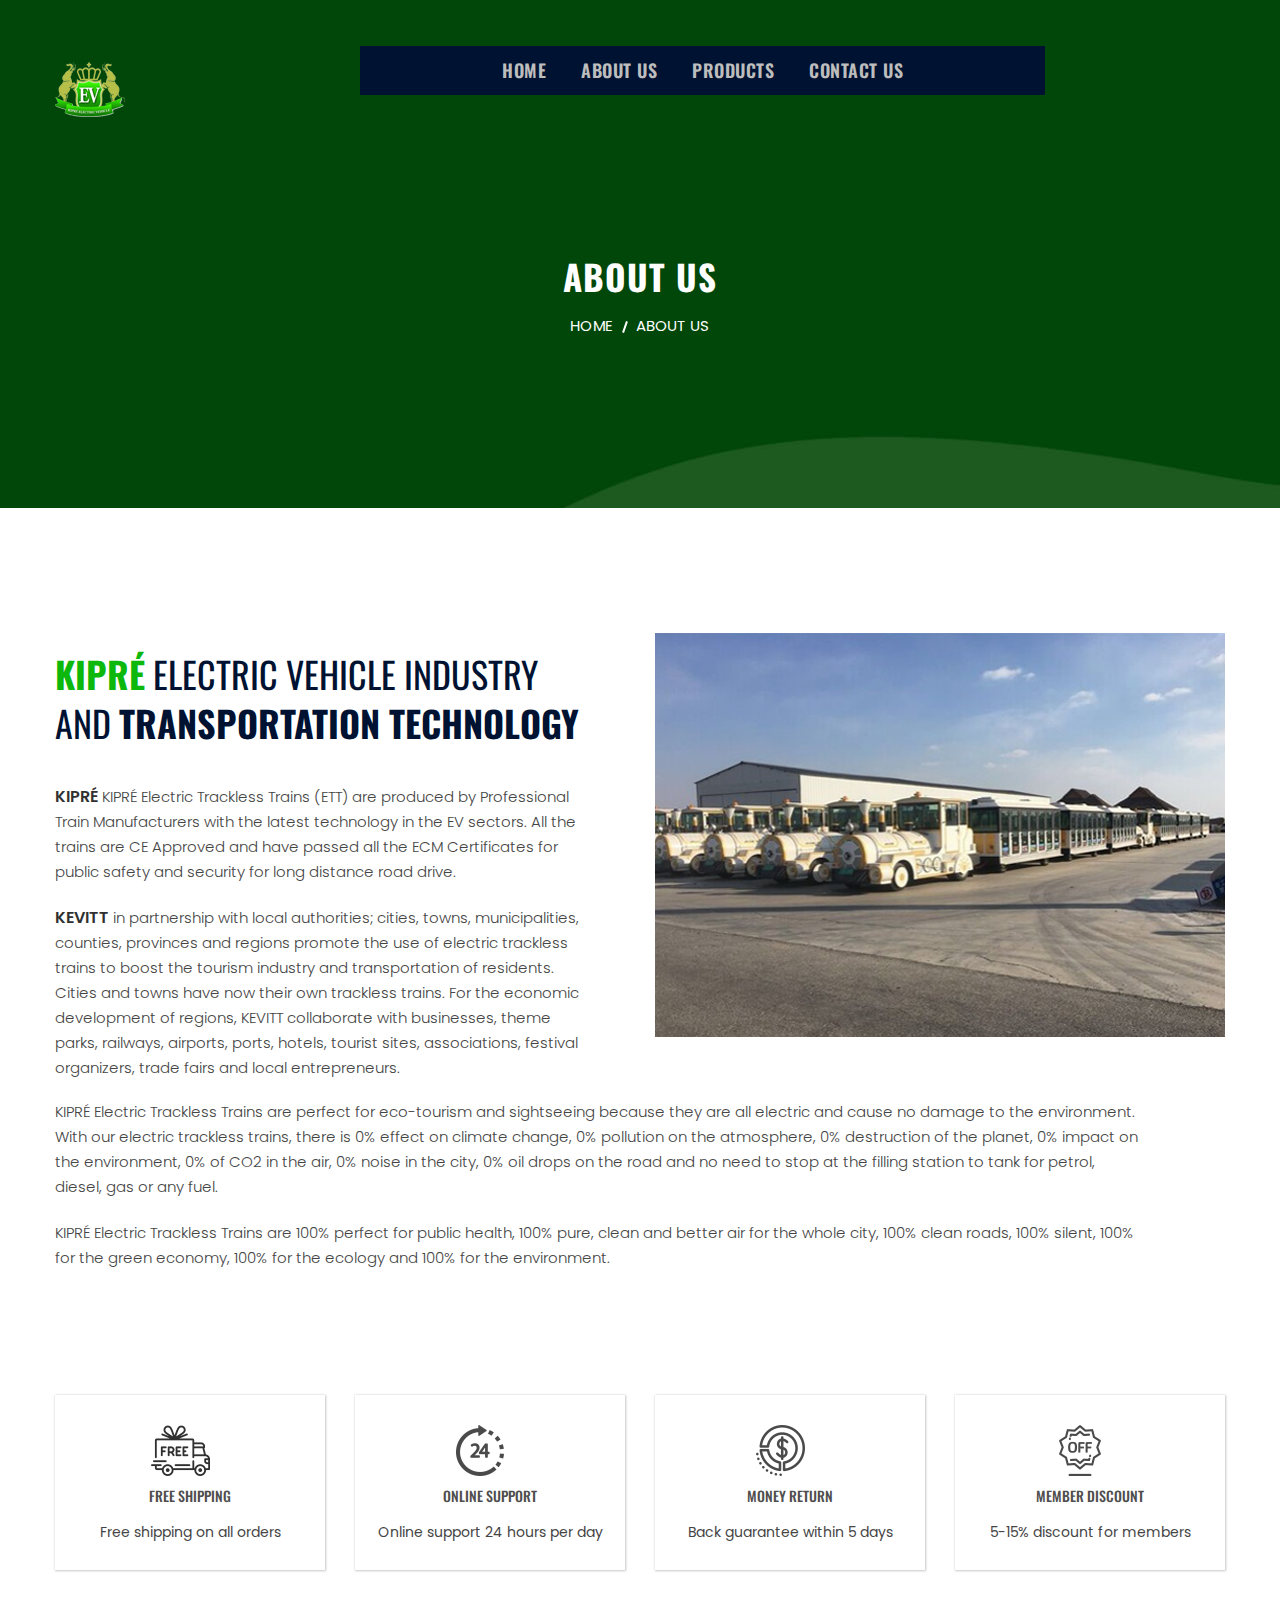
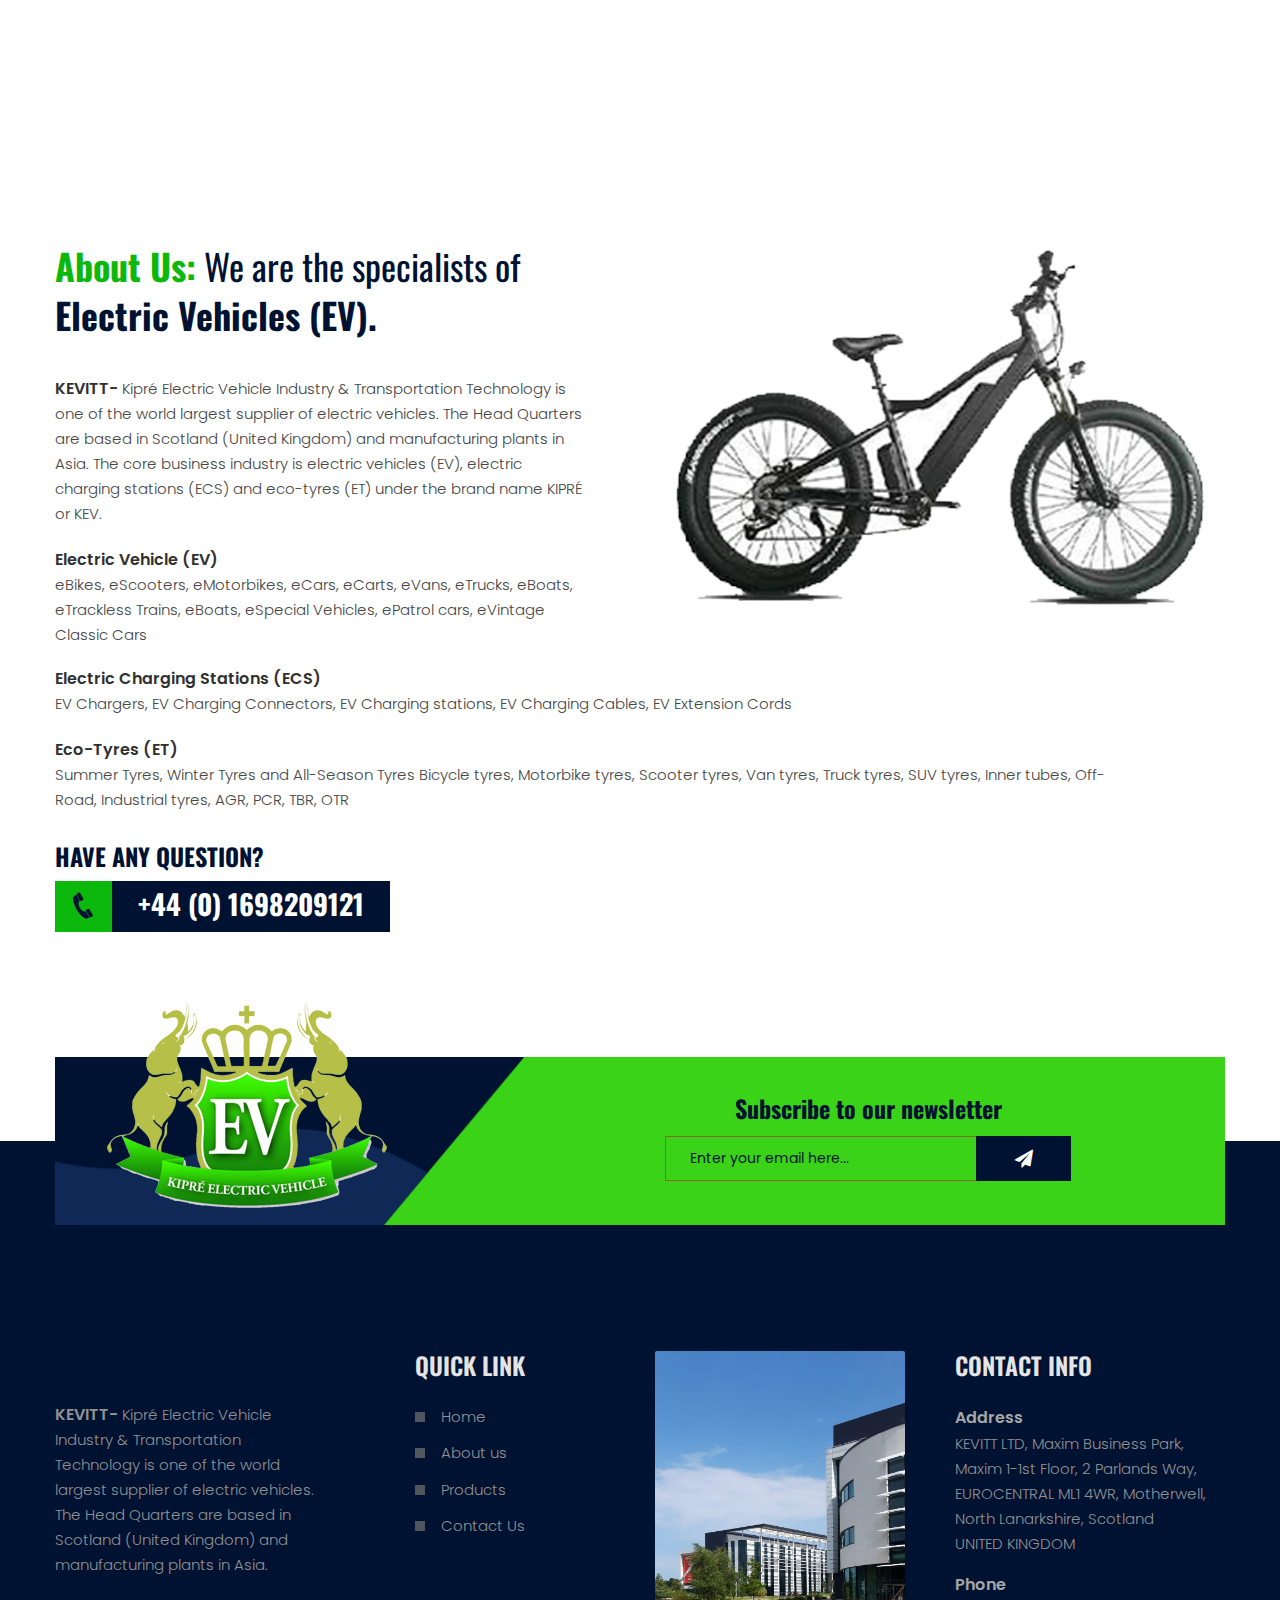
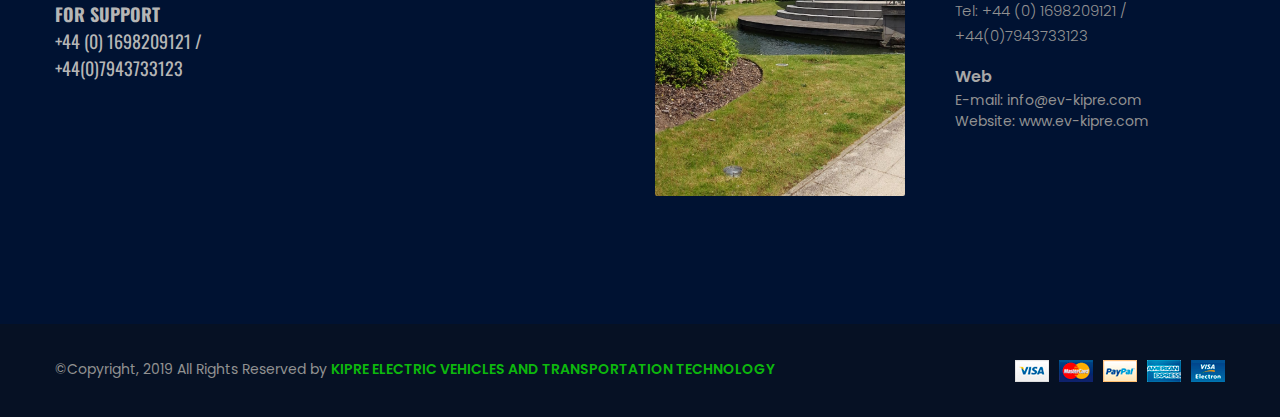
==== commit 10092330: "Make menu visible all the time" ====
--- a/docs/about-us.html
+++ b/docs/about-us.html
@@ -37,16 +37,9 @@
                             <div class="col-lg-8 col-md-8 col-8">
                                 <div class="header-contact-menu-wrapper pl-45">
                                     <div class="header-contact">
-                                        <p>CONTACT US  +44 (0) 1698209121 / +44(0)7943733123
-
-</p>
                                     </div>
                                     <div class="menu-wrapper text-center">
-                                        <button class="menu-toggle">
-                                            <img class="s-open" alt="" src="assets/img/icon-img/menu.png">
-                                            <img class="s-close" alt="" src="assets/img/icon-img/menu-close.png">
-                                        </button>
-                                        <div class="main-menu">
+                                        <div class="main-menu open">
                                             <nav>
                                                 <ul>
                                                     <li><a href="index.html">home</a></li>
